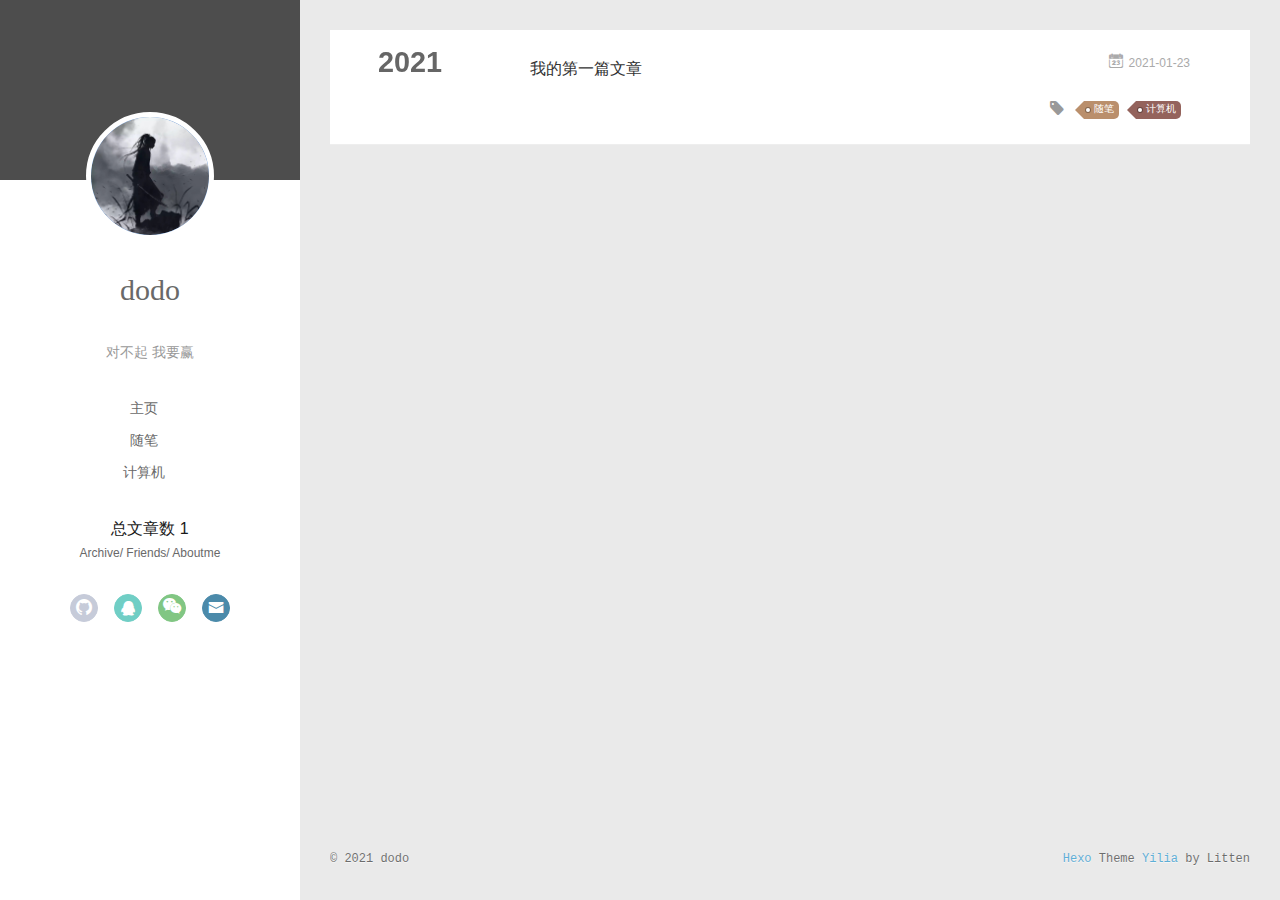
==== archives/index.html @ 65ea42df "Site updated: 2021-01-23 20:11:11" ====
<!DOCTYPE html>
<html>
<head>
  <meta charset="utf-8">
  
  <meta name="renderer" content="webkit">
  <meta http-equiv="X-UA-Compatible" content="IE=edge" >
  <link rel="dns-prefetch" href="http://example.com">
  <title>Archives | dodoのBlog</title>
  <meta name="viewport" content="width=device-width, initial-scale=1, maximum-scale=1">
  <meta property="og:type" content="website">
<meta property="og:title" content="dodoのBlog">
<meta property="og:url" content="http://example.com/archives/index.html">
<meta property="og:site_name" content="dodoのBlog">
<meta property="og:locale" content="zh_CN">
<meta property="article:author" content="dodo">
<meta name="twitter:card" content="summary">
  
    <link rel="alternative" href="/atom.xml" title="dodoのBlog" type="application/atom+xml">
  
  
    <link rel="icon" href="/assets/logo.png">
  
  <link rel="stylesheet" type="text/css" href="/./main.0cf68a.css">
  <style type="text/css">
  
    #container.show {
      background: linear-gradient(200deg,#a0cfe4,#e8c37e);
    }
  </style>
  

  

<meta name="generator" content="Hexo 5.3.0"></head>

<body>
  <div id="container" q-class="show:isCtnShow">
    <canvas id="anm-canvas" class="anm-canvas"></canvas>
    <div class="left-col" q-class="show:isShow">
      
<div class="overlay" style="background: #4d4d4d"></div>
<div class="intrude-less">
	<header id="header" class="inner">
		<a href="/" class="profilepic">
			<img src="/assets/head.jpg" class="js-avatar">
		</a>
		<hgroup>
		  <h1 class="header-author"><a href="/">dodo</a></h1>
		</hgroup>
		
		<p class="header-subtitle">对不起 我要赢</p>
		

		<nav class="header-menu">
			<ul>
			
				<li><a href="/">主页</a></li>
	        
				<li><a href="/tags/%E9%9A%8F%E7%AC%94/">随笔</a></li>
	        
				<li><a href="/tags/%E8%AE%A1%E7%AE%97%E6%9C%BA/">计算机</a></li>
	        
			</ul>
		</nav>
		<nav>
   			 总文章数 1
		</nav>
		<nav class="header-smart-menu">
    		
    			
    			<a q-on="click: openSlider(e, 'innerArchive')" href="javascript:void(0)">Archive</a>
    			
            
    			
    			<a q-on="click: openSlider(e, 'friends')" href="javascript:void(0)">Friends</a>
    			
            
    			
    			<a q-on="click: openSlider(e, 'aboutme')" href="javascript:void(0)">Aboutme</a>
    			
            
		</nav>
		<nav class="header-nav">
			<div class="social">
				
					<a class="github" target="_blank" href="https://github.com/dodo1118" title="github"><i class="icon-github"></i></a>
		        
					<a class="qq" target="_blank" href="/assets/qq.jpg" title="qq"><i class="icon-qq"></i></a>
		        
					<a class="weixin" target="_blank" href="/assets/wechat.jpg" title="weixin"><i class="icon-weixin"></i></a>
		        
					<a class="mail" target="_blank" href="mailto:2309106919@qq.com" title="mail"><i class="icon-mail"></i></a>
		        
			</div>
		</nav>
	</header>		
</div>

    </div>
    <div class="mid-col" q-class="show:isShow,hide:isShow|isFalse">
      
<nav id="mobile-nav">
  	<div class="overlay js-overlay" style="background: #4d4d4d"></div>
	<div class="btnctn js-mobile-btnctn">
  		<div class="slider-trigger list" q-on="click: openSlider(e)"><i class="icon icon-sort"></i></div>
	</div>
	<div class="intrude-less">
		<header id="header" class="inner">
			<div class="profilepic">
				<img src="/assets/head.jpg" class="js-avatar">
			</div>
			<hgroup>
			  <h1 class="header-author js-header-author">dodo</h1>
			</hgroup>
			
			<p class="header-subtitle"><i class="icon icon-quo-left"></i>对不起 我要赢<i class="icon icon-quo-right"></i></p>
			
			
			
				
			
				
			
				
			
			
			
			<nav class="header-nav">
				<div class="social">
					
						<a class="github" target="_blank" href="https://github.com/dodo1118" title="github"><i class="icon-github"></i></a>
			        
						<a class="qq" target="_blank" href="/assets/qq.jpg" title="qq"><i class="icon-qq"></i></a>
			        
						<a class="weixin" target="_blank" href="/assets/wechat.jpg" title="weixin"><i class="icon-weixin"></i></a>
			        
						<a class="mail" target="_blank" href="mailto:2309106919@qq.com" title="mail"><i class="icon-mail"></i></a>
			        
				</div>
			</nav>

			<nav class="header-menu js-header-menu">
				<ul style="width: 70%">
				
				
					<li style="width: 33.333333333333336%"><a href="/">主页</a></li>
		        
					<li style="width: 33.333333333333336%"><a href="/tags/%E9%9A%8F%E7%AC%94/">随笔</a></li>
		        
					<li style="width: 33.333333333333336%"><a href="/tags/%E8%AE%A1%E7%AE%97%E6%9C%BA/">计算机</a></li>
		        
				</ul>
			</nav>
		</header>				
	</div>
	<div class="mobile-mask" style="display:none" q-show="isShow"></div>
</nav>

      <div id="wrapper" class="body-wrap">
        <div class="menu-l">
          <div class="canvas-wrap">
            <canvas data-colors="#eaeaea" data-sectionHeight="100" data-contentId="js-content" id="myCanvas1" class="anm-canvas"></canvas>
          </div>
          <div id="js-content" class="content-ll">
            
  
  
    
    
      
      
      <section class="archives-wrap">
        <div class="archive-year-wrap">
          <a href="/archives/2021" class="archive-year">2021</a>
        </div>
        <div class="archives">
    
    <article class="archive-article archive-type-post">
  <div class="archive-article-inner">
    <header class="archive-article-header">
      	<div class="article-meta">
	      	<a href="/2021/01/23/%E6%88%91%E7%9A%84%E7%AC%AC%E4%B8%80%E7%AF%87%E6%96%87%E7%AB%A0/" class="archive-article-date">
  	<time datetime="2021-01-23T09:23:35.000Z" itemprop="datePublished"><i class="icon-calendar icon"></i>2021-01-23</time>
</a>
        </div>
    	 
  
    <h1 itemprop="name">
      <a class="archive-article-title" href="/2021/01/23/%E6%88%91%E7%9A%84%E7%AC%AC%E4%B8%80%E7%AF%87%E6%96%87%E7%AB%A0/">我的第一篇文章</a>
    </h1>
  

        <div class="article-info info-on-right">
          
	<div class="article-tag tagcloud">
		<i class="icon-price-tags icon"></i>
		<ul class="article-tag-list">
			 
        		<li class="article-tag-list-item">
        			<a href="javascript:void(0)" class="js-tag article-tag-list-link color3">随笔</a>
        		</li>
      		 
        		<li class="article-tag-list-item">
        			<a href="javascript:void(0)" class="js-tag article-tag-list-link color4">计算机</a>
        		</li>
      		
		</ul>
	</div>

          

        </div>
        <div class="clearfix"></div>
    </header>
  </div>
</article>
  
  
    </div></section>
  

    


          </div>
        </div>
      </div>
      <footer id="footer">
  <div class="outer">
    <div id="footer-info">
    	<div class="footer-left">
    		&copy; 2021 dodo
    	</div>
      	<div class="footer-right">
      		<a href="http://hexo.io/" target="_blank">Hexo</a>  Theme <a href="https://github.com/litten/hexo-theme-yilia" target="_blank">Yilia</a> by Litten
      	</div>
    </div>
  </div>
</footer>
<!--页面点击小红心-->
<script type="text/javascript" src="/love.js"></script>
    </div>
    <script>
	var yiliaConfig = {
		mathjax: false,
		isHome: false,
		isPost: false,
		isArchive: true,
		isTag: false,
		isCategory: false,
		open_in_new: false,
		toc_hide_index: true,
		root: "/",
		innerArchive: true,
		showTags: false
	}
</script>

<script>!function(t){function n(e){if(r[e])return r[e].exports;var i=r[e]={exports:{},id:e,loaded:!1};return t[e].call(i.exports,i,i.exports,n),i.loaded=!0,i.exports}var r={};n.m=t,n.c=r,n.p="./",n(0)}([function(t,n,r){r(195),t.exports=r(191)},function(t,n,r){var e=r(3),i=r(52),o=r(27),u=r(28),c=r(53),f="prototype",a=function(t,n,r){var s,l,h,v,p=t&a.F,d=t&a.G,y=t&a.S,g=t&a.P,b=t&a.B,m=d?e:y?e[n]||(e[n]={}):(e[n]||{})[f],x=d?i:i[n]||(i[n]={}),w=x[f]||(x[f]={});d&&(r=n);for(s in r)l=!p&&m&&void 0!==m[s],h=(l?m:r)[s],v=b&&l?c(h,e):g&&"function"==typeof h?c(Function.call,h):h,m&&u(m,s,h,t&a.U),x[s]!=h&&o(x,s,v),g&&w[s]!=h&&(w[s]=h)};e.core=i,a.F=1,a.G=2,a.S=4,a.P=8,a.B=16,a.W=32,a.U=64,a.R=128,t.exports=a},function(t,n,r){var e=r(6);t.exports=function(t){if(!e(t))throw TypeError(t+" is not an object!");return t}},function(t,n){var r=t.exports="undefined"!=typeof window&&window.Math==Math?window:"undefined"!=typeof self&&self.Math==Math?self:Function("return this")();"number"==typeof __g&&(__g=r)},function(t,n){t.exports=function(t){try{return!!t()}catch(t){return!0}}},function(t,n){var r=t.exports="undefined"!=typeof window&&window.Math==Math?window:"undefined"!=typeof self&&self.Math==Math?self:Function("return this")();"number"==typeof __g&&(__g=r)},function(t,n){t.exports=function(t){return"object"==typeof t?null!==t:"function"==typeof t}},function(t,n,r){var e=r(126)("wks"),i=r(76),o=r(3).Symbol,u="function"==typeof o;(t.exports=function(t){return e[t]||(e[t]=u&&o[t]||(u?o:i)("Symbol."+t))}).store=e},function(t,n){var r={}.hasOwnProperty;t.exports=function(t,n){return r.call(t,n)}},function(t,n,r){var e=r(94),i=r(33);t.exports=function(t){return e(i(t))}},function(t,n,r){t.exports=!r(4)(function(){return 7!=Object.defineProperty({},"a",{get:function(){return 7}}).a})},function(t,n,r){var e=r(2),i=r(167),o=r(50),u=Object.defineProperty;n.f=r(10)?Object.defineProperty:function(t,n,r){if(e(t),n=o(n,!0),e(r),i)try{return u(t,n,r)}catch(t){}if("get"in r||"set"in r)throw TypeError("Accessors not supported!");return"value"in r&&(t[n]=r.value),t}},function(t,n,r){t.exports=!r(18)(function(){return 7!=Object.defineProperty({},"a",{get:function(){return 7}}).a})},function(t,n,r){var e=r(14),i=r(22);t.exports=r(12)?function(t,n,r){return e.f(t,n,i(1,r))}:function(t,n,r){return t[n]=r,t}},function(t,n,r){var e=r(20),i=r(58),o=r(42),u=Object.defineProperty;n.f=r(12)?Object.defineProperty:function(t,n,r){if(e(t),n=o(n,!0),e(r),i)try{return u(t,n,r)}catch(t){}if("get"in r||"set"in r)throw TypeError("Accessors not supported!");return"value"in r&&(t[n]=r.value),t}},function(t,n,r){var e=r(40)("wks"),i=r(23),o=r(5).Symbol,u="function"==typeof o;(t.exports=function(t){return e[t]||(e[t]=u&&o[t]||(u?o:i)("Symbol."+t))}).store=e},function(t,n,r){var e=r(67),i=Math.min;t.exports=function(t){return t>0?i(e(t),9007199254740991):0}},function(t,n,r){var e=r(46);t.exports=function(t){return Object(e(t))}},function(t,n){t.exports=function(t){try{return!!t()}catch(t){return!0}}},function(t,n,r){var e=r(63),i=r(34);t.exports=Object.keys||function(t){return e(t,i)}},function(t,n,r){var e=r(21);t.exports=function(t){if(!e(t))throw TypeError(t+" is not an object!");return t}},function(t,n){t.exports=function(t){return"object"==typeof t?null!==t:"function"==typeof t}},function(t,n){t.exports=function(t,n){return{enumerable:!(1&t),configurable:!(2&t),writable:!(4&t),value:n}}},function(t,n){var r=0,e=Math.random();t.exports=function(t){return"Symbol(".concat(void 0===t?"":t,")_",(++r+e).toString(36))}},function(t,n){var r={}.hasOwnProperty;t.exports=function(t,n){return r.call(t,n)}},function(t,n){var r=t.exports={version:"2.4.0"};"number"==typeof __e&&(__e=r)},function(t,n){t.exports=function(t){if("function"!=typeof t)throw TypeError(t+" is not a function!");return t}},function(t,n,r){var e=r(11),i=r(66);t.exports=r(10)?function(t,n,r){return e.f(t,n,i(1,r))}:function(t,n,r){return t[n]=r,t}},function(t,n,r){var e=r(3),i=r(27),o=r(24),u=r(76)("src"),c="toString",f=Function[c],a=(""+f).split(c);r(52).inspectSource=function(t){return f.call(t)},(t.exports=function(t,n,r,c){var f="function"==typeof r;f&&(o(r,"name")||i(r,"name",n)),t[n]!==r&&(f&&(o(r,u)||i(r,u,t[n]?""+t[n]:a.join(String(n)))),t===e?t[n]=r:c?t[n]?t[n]=r:i(t,n,r):(delete t[n],i(t,n,r)))})(Function.prototype,c,function(){return"function"==typeof this&&this[u]||f.call(this)})},function(t,n,r){var e=r(1),i=r(4),o=r(46),u=function(t,n,r,e){var i=String(o(t)),u="<"+n;return""!==r&&(u+=" "+r+'="'+String(e).replace(/"/g,"&quot;")+'"'),u+">"+i+"</"+n+">"};t.exports=function(t,n){var r={};r[t]=n(u),e(e.P+e.F*i(function(){var n=""[t]('"');return n!==n.toLowerCase()||n.split('"').length>3}),"String",r)}},function(t,n,r){var e=r(115),i=r(46);t.exports=function(t){return e(i(t))}},function(t,n,r){var e=r(116),i=r(66),o=r(30),u=r(50),c=r(24),f=r(167),a=Object.getOwnPropertyDescriptor;n.f=r(10)?a:function(t,n){if(t=o(t),n=u(n,!0),f)try{return a(t,n)}catch(t){}if(c(t,n))return i(!e.f.call(t,n),t[n])}},function(t,n,r){var e=r(24),i=r(17),o=r(145)("IE_PROTO"),u=Object.prototype;t.exports=Object.getPrototypeOf||function(t){return t=i(t),e(t,o)?t[o]:"function"==typeof t.constructor&&t instanceof t.constructor?t.constructor.prototype:t instanceof Object?u:null}},function(t,n){t.exports=function(t){if(void 0==t)throw TypeError("Can't call method on  "+t);return t}},function(t,n){t.exports="constructor,hasOwnProperty,isPrototypeOf,propertyIsEnumerable,toLocaleString,toString,valueOf".split(",")},function(t,n){t.exports={}},function(t,n){t.exports=!0},function(t,n){n.f={}.propertyIsEnumerable},function(t,n,r){var e=r(14).f,i=r(8),o=r(15)("toStringTag");t.exports=function(t,n,r){t&&!i(t=r?t:t.prototype,o)&&e(t,o,{configurable:!0,value:n})}},function(t,n,r){var e=r(40)("keys"),i=r(23);t.exports=function(t){return e[t]||(e[t]=i(t))}},function(t,n,r){var e=r(5),i="__core-js_shared__",o=e[i]||(e[i]={});t.exports=function(t){return o[t]||(o[t]={})}},function(t,n){var r=Math.ceil,e=Math.floor;t.exports=function(t){return isNaN(t=+t)?0:(t>0?e:r)(t)}},function(t,n,r){var e=r(21);t.exports=function(t,n){if(!e(t))return t;var r,i;if(n&&"function"==typeof(r=t.toString)&&!e(i=r.call(t)))return i;if("function"==typeof(r=t.valueOf)&&!e(i=r.call(t)))return i;if(!n&&"function"==typeof(r=t.toString)&&!e(i=r.call(t)))return i;throw TypeError("Can't convert object to primitive value")}},function(t,n,r){var e=r(5),i=r(25),o=r(36),u=r(44),c=r(14).f;t.exports=function(t){var n=i.Symbol||(i.Symbol=o?{}:e.Symbol||{});"_"==t.charAt(0)||t in n||c(n,t,{value:u.f(t)})}},function(t,n,r){n.f=r(15)},function(t,n){var r={}.toString;t.exports=function(t){return r.call(t).slice(8,-1)}},function(t,n){t.exports=function(t){if(void 0==t)throw TypeError("Can't call method on  "+t);return t}},function(t,n,r){var e=r(4);t.exports=function(t,n){return!!t&&e(function(){n?t.call(null,function(){},1):t.call(null)})}},function(t,n,r){var e=r(53),i=r(115),o=r(17),u=r(16),c=r(203);t.exports=function(t,n){var r=1==t,f=2==t,a=3==t,s=4==t,l=6==t,h=5==t||l,v=n||c;return function(n,c,p){for(var d,y,g=o(n),b=i(g),m=e(c,p,3),x=u(b.length),w=0,S=r?v(n,x):f?v(n,0):void 0;x>w;w++)if((h||w in b)&&(d=b[w],y=m(d,w,g),t))if(r)S[w]=y;else if(y)switch(t){case 3:return!0;case 5:return d;case 6:return w;case 2:S.push(d)}else if(s)return!1;return l?-1:a||s?s:S}}},function(t,n,r){var e=r(1),i=r(52),o=r(4);t.exports=function(t,n){var r=(i.Object||{})[t]||Object[t],u={};u[t]=n(r),e(e.S+e.F*o(function(){r(1)}),"Object",u)}},function(t,n,r){var e=r(6);t.exports=function(t,n){if(!e(t))return t;var r,i;if(n&&"function"==typeof(r=t.toString)&&!e(i=r.call(t)))return i;if("function"==typeof(r=t.valueOf)&&!e(i=r.call(t)))return i;if(!n&&"function"==typeof(r=t.toString)&&!e(i=r.call(t)))return i;throw TypeError("Can't convert object to primitive value")}},function(t,n,r){var e=r(5),i=r(25),o=r(91),u=r(13),c="prototype",f=function(t,n,r){var a,s,l,h=t&f.F,v=t&f.G,p=t&f.S,d=t&f.P,y=t&f.B,g=t&f.W,b=v?i:i[n]||(i[n]={}),m=b[c],x=v?e:p?e[n]:(e[n]||{})[c];v&&(r=n);for(a in r)(s=!h&&x&&void 0!==x[a])&&a in b||(l=s?x[a]:r[a],b[a]=v&&"function"!=typeof x[a]?r[a]:y&&s?o(l,e):g&&x[a]==l?function(t){var n=function(n,r,e){if(this instanceof t){switch(arguments.length){case 0:return new t;case 1:return new t(n);case 2:return new t(n,r)}return new t(n,r,e)}return t.apply(this,arguments)};return n[c]=t[c],n}(l):d&&"function"==typeof l?o(Function.call,l):l,d&&((b.virtual||(b.virtual={}))[a]=l,t&f.R&&m&&!m[a]&&u(m,a,l)))};f.F=1,f.G=2,f.S=4,f.P=8,f.B=16,f.W=32,f.U=64,f.R=128,t.exports=f},function(t,n){var r=t.exports={version:"2.4.0"};"number"==typeof __e&&(__e=r)},function(t,n,r){var e=r(26);t.exports=function(t,n,r){if(e(t),void 0===n)return t;switch(r){case 1:return function(r){return t.call(n,r)};case 2:return function(r,e){return t.call(n,r,e)};case 3:return function(r,e,i){return t.call(n,r,e,i)}}return function(){return t.apply(n,arguments)}}},function(t,n,r){var e=r(183),i=r(1),o=r(126)("metadata"),u=o.store||(o.store=new(r(186))),c=function(t,n,r){var i=u.get(t);if(!i){if(!r)return;u.set(t,i=new e)}var o=i.get(n);if(!o){if(!r)return;i.set(n,o=new e)}return o},f=function(t,n,r){var e=c(n,r,!1);return void 0!==e&&e.has(t)},a=function(t,n,r){var e=c(n,r,!1);return void 0===e?void 0:e.get(t)},s=function(t,n,r,e){c(r,e,!0).set(t,n)},l=function(t,n){var r=c(t,n,!1),e=[];return r&&r.forEach(function(t,n){e.push(n)}),e},h=function(t){return void 0===t||"symbol"==typeof t?t:String(t)},v=function(t){i(i.S,"Reflect",t)};t.exports={store:u,map:c,has:f,get:a,set:s,keys:l,key:h,exp:v}},function(t,n,r){"use strict";if(r(10)){var e=r(69),i=r(3),o=r(4),u=r(1),c=r(127),f=r(152),a=r(53),s=r(68),l=r(66),h=r(27),v=r(73),p=r(67),d=r(16),y=r(75),g=r(50),b=r(24),m=r(180),x=r(114),w=r(6),S=r(17),_=r(137),O=r(70),E=r(32),P=r(71).f,j=r(154),F=r(76),M=r(7),A=r(48),N=r(117),T=r(146),I=r(155),k=r(80),L=r(123),R=r(74),C=r(130),D=r(160),U=r(11),W=r(31),G=U.f,B=W.f,V=i.RangeError,z=i.TypeError,q=i.Uint8Array,K="ArrayBuffer",J="Shared"+K,Y="BYTES_PER_ELEMENT",H="prototype",$=Array[H],X=f.ArrayBuffer,Q=f.DataView,Z=A(0),tt=A(2),nt=A(3),rt=A(4),et=A(5),it=A(6),ot=N(!0),ut=N(!1),ct=I.values,ft=I.keys,at=I.entries,st=$.lastIndexOf,lt=$.reduce,ht=$.reduceRight,vt=$.join,pt=$.sort,dt=$.slice,yt=$.toString,gt=$.toLocaleString,bt=M("iterator"),mt=M("toStringTag"),xt=F("typed_constructor"),wt=F("def_constructor"),St=c.CONSTR,_t=c.TYPED,Ot=c.VIEW,Et="Wrong length!",Pt=A(1,function(t,n){return Tt(T(t,t[wt]),n)}),jt=o(function(){return 1===new q(new Uint16Array([1]).buffer)[0]}),Ft=!!q&&!!q[H].set&&o(function(){new q(1).set({})}),Mt=function(t,n){if(void 0===t)throw z(Et);var r=+t,e=d(t);if(n&&!m(r,e))throw V(Et);return e},At=function(t,n){var r=p(t);if(r<0||r%n)throw V("Wrong offset!");return r},Nt=function(t){if(w(t)&&_t in t)return t;throw z(t+" is not a typed array!")},Tt=function(t,n){if(!(w(t)&&xt in t))throw z("It is not a typed array constructor!");return new t(n)},It=function(t,n){return kt(T(t,t[wt]),n)},kt=function(t,n){for(var r=0,e=n.length,i=Tt(t,e);e>r;)i[r]=n[r++];return i},Lt=function(t,n,r){G(t,n,{get:function(){return this._d[r]}})},Rt=function(t){var n,r,e,i,o,u,c=S(t),f=arguments.length,s=f>1?arguments[1]:void 0,l=void 0!==s,h=j(c);if(void 0!=h&&!_(h)){for(u=h.call(c),e=[],n=0;!(o=u.next()).done;n++)e.push(o.value);c=e}for(l&&f>2&&(s=a(s,arguments[2],2)),n=0,r=d(c.length),i=Tt(this,r);r>n;n++)i[n]=l?s(c[n],n):c[n];return i},Ct=function(){for(var t=0,n=arguments.length,r=Tt(this,n);n>t;)r[t]=arguments[t++];return r},Dt=!!q&&o(function(){gt.call(new q(1))}),Ut=function(){return gt.apply(Dt?dt.call(Nt(this)):Nt(this),arguments)},Wt={copyWithin:function(t,n){return D.call(Nt(this),t,n,arguments.length>2?arguments[2]:void 0)},every:function(t){return rt(Nt(this),t,arguments.length>1?arguments[1]:void 0)},fill:function(t){return C.apply(Nt(this),arguments)},filter:function(t){return It(this,tt(Nt(this),t,arguments.length>1?arguments[1]:void 0))},find:function(t){return et(Nt(this),t,arguments.length>1?arguments[1]:void 0)},findIndex:function(t){return it(Nt(this),t,arguments.length>1?arguments[1]:void 0)},forEach:function(t){Z(Nt(this),t,arguments.length>1?arguments[1]:void 0)},indexOf:function(t){return ut(Nt(this),t,arguments.length>1?arguments[1]:void 0)},includes:function(t){return ot(Nt(this),t,arguments.length>1?arguments[1]:void 0)},join:function(t){return vt.apply(Nt(this),arguments)},lastIndexOf:function(t){return st.apply(Nt(this),arguments)},map:function(t){return Pt(Nt(this),t,arguments.length>1?arguments[1]:void 0)},reduce:function(t){return lt.apply(Nt(this),arguments)},reduceRight:function(t){return ht.apply(Nt(this),arguments)},reverse:function(){for(var t,n=this,r=Nt(n).length,e=Math.floor(r/2),i=0;i<e;)t=n[i],n[i++]=n[--r],n[r]=t;return n},some:function(t){return nt(Nt(this),t,arguments.length>1?arguments[1]:void 0)},sort:function(t){return pt.call(Nt(this),t)},subarray:function(t,n){var r=Nt(this),e=r.length,i=y(t,e);return new(T(r,r[wt]))(r.buffer,r.byteOffset+i*r.BYTES_PER_ELEMENT,d((void 0===n?e:y(n,e))-i))}},Gt=function(t,n){return It(this,dt.call(Nt(this),t,n))},Bt=function(t){Nt(this);var n=At(arguments[1],1),r=this.length,e=S(t),i=d(e.length),o=0;if(i+n>r)throw V(Et);for(;o<i;)this[n+o]=e[o++]},Vt={entries:function(){return at.call(Nt(this))},keys:function(){return ft.call(Nt(this))},values:function(){return ct.call(Nt(this))}},zt=function(t,n){return w(t)&&t[_t]&&"symbol"!=typeof n&&n in t&&String(+n)==String(n)},qt=function(t,n){return zt(t,n=g(n,!0))?l(2,t[n]):B(t,n)},Kt=function(t,n,r){return!(zt(t,n=g(n,!0))&&w(r)&&b(r,"value"))||b(r,"get")||b(r,"set")||r.configurable||b(r,"writable")&&!r.writable||b(r,"enumerable")&&!r.enumerable?G(t,n,r):(t[n]=r.value,t)};St||(W.f=qt,U.f=Kt),u(u.S+u.F*!St,"Object",{getOwnPropertyDescriptor:qt,defineProperty:Kt}),o(function(){yt.call({})})&&(yt=gt=function(){return vt.call(this)});var Jt=v({},Wt);v(Jt,Vt),h(Jt,bt,Vt.values),v(Jt,{slice:Gt,set:Bt,constructor:function(){},toString:yt,toLocaleString:Ut}),Lt(Jt,"buffer","b"),Lt(Jt,"byteOffset","o"),Lt(Jt,"byteLength","l"),Lt(Jt,"length","e"),G(Jt,mt,{get:function(){return this[_t]}}),t.exports=function(t,n,r,f){f=!!f;var a=t+(f?"Clamped":"")+"Array",l="Uint8Array"!=a,v="get"+t,p="set"+t,y=i[a],g=y||{},b=y&&E(y),m=!y||!c.ABV,S={},_=y&&y[H],j=function(t,r){var e=t._d;return e.v[v](r*n+e.o,jt)},F=function(t,r,e){var i=t._d;f&&(e=(e=Math.round(e))<0?0:e>255?255:255&e),i.v[p](r*n+i.o,e,jt)},M=function(t,n){G(t,n,{get:function(){return j(this,n)},set:function(t){return F(this,n,t)},enumerable:!0})};m?(y=r(function(t,r,e,i){s(t,y,a,"_d");var o,u,c,f,l=0,v=0;if(w(r)){if(!(r instanceof X||(f=x(r))==K||f==J))return _t in r?kt(y,r):Rt.call(y,r);o=r,v=At(e,n);var p=r.byteLength;if(void 0===i){if(p%n)throw V(Et);if((u=p-v)<0)throw V(Et)}else if((u=d(i)*n)+v>p)throw V(Et);c=u/n}else c=Mt(r,!0),u=c*n,o=new X(u);for(h(t,"_d",{b:o,o:v,l:u,e:c,v:new Q(o)});l<c;)M(t,l++)}),_=y[H]=O(Jt),h(_,"constructor",y)):L(function(t){new y(null),new y(t)},!0)||(y=r(function(t,r,e,i){s(t,y,a);var o;return w(r)?r instanceof X||(o=x(r))==K||o==J?void 0!==i?new g(r,At(e,n),i):void 0!==e?new g(r,At(e,n)):new g(r):_t in r?kt(y,r):Rt.call(y,r):new g(Mt(r,l))}),Z(b!==Function.prototype?P(g).concat(P(b)):P(g),function(t){t in y||h(y,t,g[t])}),y[H]=_,e||(_.constructor=y));var A=_[bt],N=!!A&&("values"==A.name||void 0==A.name),T=Vt.values;h(y,xt,!0),h(_,_t,a),h(_,Ot,!0),h(_,wt,y),(f?new y(1)[mt]==a:mt in _)||G(_,mt,{get:function(){return a}}),S[a]=y,u(u.G+u.W+u.F*(y!=g),S),u(u.S,a,{BYTES_PER_ELEMENT:n,from:Rt,of:Ct}),Y in _||h(_,Y,n),u(u.P,a,Wt),R(a),u(u.P+u.F*Ft,a,{set:Bt}),u(u.P+u.F*!N,a,Vt),u(u.P+u.F*(_.toString!=yt),a,{toString:yt}),u(u.P+u.F*o(function(){new y(1).slice()}),a,{slice:Gt}),u(u.P+u.F*(o(function(){return[1,2].toLocaleString()!=new y([1,2]).toLocaleString()})||!o(function(){_.toLocaleString.call([1,2])})),a,{toLocaleString:Ut}),k[a]=N?A:T,e||N||h(_,bt,T)}}else t.exports=function(){}},function(t,n){var r={}.toString;t.exports=function(t){return r.call(t).slice(8,-1)}},function(t,n,r){var e=r(21),i=r(5).document,o=e(i)&&e(i.createElement);t.exports=function(t){return o?i.createElement(t):{}}},function(t,n,r){t.exports=!r(12)&&!r(18)(function(){return 7!=Object.defineProperty(r(57)("div"),"a",{get:function(){return 7}}).a})},function(t,n,r){"use strict";var e=r(36),i=r(51),o=r(64),u=r(13),c=r(8),f=r(35),a=r(96),s=r(38),l=r(103),h=r(15)("iterator"),v=!([].keys&&"next"in[].keys()),p="keys",d="values",y=function(){return this};t.exports=function(t,n,r,g,b,m,x){a(r,n,g);var w,S,_,O=function(t){if(!v&&t in F)return F[t];switch(t){case p:case d:return function(){return new r(this,t)}}return function(){return new r(this,t)}},E=n+" Iterator",P=b==d,j=!1,F=t.prototype,M=F[h]||F["@@iterator"]||b&&F[b],A=M||O(b),N=b?P?O("entries"):A:void 0,T="Array"==n?F.entries||M:M;if(T&&(_=l(T.call(new t)))!==Object.prototype&&(s(_,E,!0),e||c(_,h)||u(_,h,y)),P&&M&&M.name!==d&&(j=!0,A=function(){return M.call(this)}),e&&!x||!v&&!j&&F[h]||u(F,h,A),f[n]=A,f[E]=y,b)if(w={values:P?A:O(d),keys:m?A:O(p),entries:N},x)for(S in w)S in F||o(F,S,w[S]);else i(i.P+i.F*(v||j),n,w);return w}},function(t,n,r){var e=r(20),i=r(100),o=r(34),u=r(39)("IE_PROTO"),c=function(){},f="prototype",a=function(){var t,n=r(57)("iframe"),e=o.length;for(n.style.display="none",r(93).appendChild(n),n.src="javascript:",t=n.contentWindow.document,t.open(),t.write("<script>document.F=Object<\/script>"),t.close(),a=t.F;e--;)delete a[f][o[e]];return a()};t.exports=Object.create||function(t,n){var r;return null!==t?(c[f]=e(t),r=new c,c[f]=null,r[u]=t):r=a(),void 0===n?r:i(r,n)}},function(t,n,r){var e=r(63),i=r(34).concat("length","prototype");n.f=Object.getOwnPropertyNames||function(t){return e(t,i)}},function(t,n){n.f=Object.getOwnPropertySymbols},function(t,n,r){var e=r(8),i=r(9),o=r(90)(!1),u=r(39)("IE_PROTO");t.exports=function(t,n){var r,c=i(t),f=0,a=[];for(r in c)r!=u&&e(c,r)&&a.push(r);for(;n.length>f;)e(c,r=n[f++])&&(~o(a,r)||a.push(r));return a}},function(t,n,r){t.exports=r(13)},function(t,n,r){var e=r(76)("meta"),i=r(6),o=r(24),u=r(11).f,c=0,f=Object.isExtensible||function(){return!0},a=!r(4)(function(){return f(Object.preventExtensions({}))}),s=function(t){u(t,e,{value:{i:"O"+ ++c,w:{}}})},l=function(t,n){if(!i(t))return"symbol"==typeof t?t:("string"==typeof t?"S":"P")+t;if(!o(t,e)){if(!f(t))return"F";if(!n)return"E";s(t)}return t[e].i},h=function(t,n){if(!o(t,e)){if(!f(t))return!0;if(!n)return!1;s(t)}return t[e].w},v=function(t){return a&&p.NEED&&f(t)&&!o(t,e)&&s(t),t},p=t.exports={KEY:e,NEED:!1,fastKey:l,getWeak:h,onFreeze:v}},function(t,n){t.exports=function(t,n){return{enumerable:!(1&t),configurable:!(2&t),writable:!(4&t),value:n}}},function(t,n){var r=Math.ceil,e=Math.floor;t.exports=function(t){return isNaN(t=+t)?0:(t>0?e:r)(t)}},function(t,n){t.exports=function(t,n,r,e){if(!(t instanceof n)||void 0!==e&&e in t)throw TypeError(r+": incorrect invocation!");return t}},function(t,n){t.exports=!1},function(t,n,r){var e=r(2),i=r(173),o=r(133),u=r(145)("IE_PROTO"),c=function(){},f="prototype",a=function(){var t,n=r(132)("iframe"),e=o.length;for(n.style.display="none",r(135).appendChild(n),n.src="javascript:",t=n.contentWindow.document,t.open(),t.write("<script>document.F=Object<\/script>"),t.close(),a=t.F;e--;)delete a[f][o[e]];return a()};t.exports=Object.create||function(t,n){var r;return null!==t?(c[f]=e(t),r=new c,c[f]=null,r[u]=t):r=a(),void 0===n?r:i(r,n)}},function(t,n,r){var e=r(175),i=r(133).concat("length","prototype");n.f=Object.getOwnPropertyNames||function(t){return e(t,i)}},function(t,n,r){var e=r(175),i=r(133);t.exports=Object.keys||function(t){return e(t,i)}},function(t,n,r){var e=r(28);t.exports=function(t,n,r){for(var i in n)e(t,i,n[i],r);return t}},function(t,n,r){"use strict";var e=r(3),i=r(11),o=r(10),u=r(7)("species");t.exports=function(t){var n=e[t];o&&n&&!n[u]&&i.f(n,u,{configurable:!0,get:function(){return this}})}},function(t,n,r){var e=r(67),i=Math.max,o=Math.min;t.exports=function(t,n){return t=e(t),t<0?i(t+n,0):o(t,n)}},function(t,n){var r=0,e=Math.random();t.exports=function(t){return"Symbol(".concat(void 0===t?"":t,")_",(++r+e).toString(36))}},function(t,n,r){var e=r(33);t.exports=function(t){return Object(e(t))}},function(t,n,r){var e=r(7)("unscopables"),i=Array.prototype;void 0==i[e]&&r(27)(i,e,{}),t.exports=function(t){i[e][t]=!0}},function(t,n,r){var e=r(53),i=r(169),o=r(137),u=r(2),c=r(16),f=r(154),a={},s={},n=t.exports=function(t,n,r,l,h){var v,p,d,y,g=h?function(){return t}:f(t),b=e(r,l,n?2:1),m=0;if("function"!=typeof g)throw TypeError(t+" is not iterable!");if(o(g)){for(v=c(t.length);v>m;m++)if((y=n?b(u(p=t[m])[0],p[1]):b(t[m]))===a||y===s)return y}else for(d=g.call(t);!(p=d.next()).done;)if((y=i(d,b,p.value,n))===a||y===s)return y};n.BREAK=a,n.RETURN=s},function(t,n){t.exports={}},function(t,n,r){var e=r(11).f,i=r(24),o=r(7)("toStringTag");t.exports=function(t,n,r){t&&!i(t=r?t:t.prototype,o)&&e(t,o,{configurable:!0,value:n})}},function(t,n,r){var e=r(1),i=r(46),o=r(4),u=r(150),c="["+u+"]",f="​",a=RegExp("^"+c+c+"*"),s=RegExp(c+c+"*$"),l=function(t,n,r){var i={},c=o(function(){return!!u[t]()||f[t]()!=f}),a=i[t]=c?n(h):u[t];r&&(i[r]=a),e(e.P+e.F*c,"String",i)},h=l.trim=function(t,n){return t=String(i(t)),1&n&&(t=t.replace(a,"")),2&n&&(t=t.replace(s,"")),t};t.exports=l},function(t,n,r){t.exports={default:r(86),__esModule:!0}},function(t,n,r){t.exports={default:r(87),__esModule:!0}},function(t,n,r){"use strict";function e(t){return t&&t.__esModule?t:{default:t}}n.__esModule=!0;var i=r(84),o=e(i),u=r(83),c=e(u),f="function"==typeof c.default&&"symbol"==typeof o.default?function(t){return typeof t}:function(t){return t&&"function"==typeof c.default&&t.constructor===c.default&&t!==c.default.prototype?"symbol":typeof t};n.default="function"==typeof c.default&&"symbol"===f(o.default)?function(t){return void 0===t?"undefined":f(t)}:function(t){return t&&"function"==typeof c.default&&t.constructor===c.default&&t!==c.default.prototype?"symbol":void 0===t?"undefined":f(t)}},function(t,n,r){r(110),r(108),r(111),r(112),t.exports=r(25).Symbol},function(t,n,r){r(109),r(113),t.exports=r(44).f("iterator")},function(t,n){t.exports=function(t){if("function"!=typeof t)throw TypeError(t+" is not a function!");return t}},function(t,n){t.exports=function(){}},function(t,n,r){var e=r(9),i=r(106),o=r(105);t.exports=function(t){return function(n,r,u){var c,f=e(n),a=i(f.length),s=o(u,a);if(t&&r!=r){for(;a>s;)if((c=f[s++])!=c)return!0}else for(;a>s;s++)if((t||s in f)&&f[s]===r)return t||s||0;return!t&&-1}}},function(t,n,r){var e=r(88);t.exports=function(t,n,r){if(e(t),void 0===n)return t;switch(r){case 1:return function(r){return t.call(n,r)};case 2:return function(r,e){return t.call(n,r,e)};case 3:return function(r,e,i){return t.call(n,r,e,i)}}return function(){return t.apply(n,arguments)}}},function(t,n,r){var e=r(19),i=r(62),o=r(37);t.exports=function(t){var n=e(t),r=i.f;if(r)for(var u,c=r(t),f=o.f,a=0;c.length>a;)f.call(t,u=c[a++])&&n.push(u);return n}},function(t,n,r){t.exports=r(5).document&&document.documentElement},function(t,n,r){var e=r(56);t.exports=Object("z").propertyIsEnumerable(0)?Object:function(t){return"String"==e(t)?t.split(""):Object(t)}},function(t,n,r){var e=r(56);t.exports=Array.isArray||function(t){return"Array"==e(t)}},function(t,n,r){"use strict";var e=r(60),i=r(22),o=r(38),u={};r(13)(u,r(15)("iterator"),function(){return this}),t.exports=function(t,n,r){t.prototype=e(u,{next:i(1,r)}),o(t,n+" Iterator")}},function(t,n){t.exports=function(t,n){return{value:n,done:!!t}}},function(t,n,r){var e=r(19),i=r(9);t.exports=function(t,n){for(var r,o=i(t),u=e(o),c=u.length,f=0;c>f;)if(o[r=u[f++]]===n)return r}},function(t,n,r){var e=r(23)("meta"),i=r(21),o=r(8),u=r(14).f,c=0,f=Object.isExtensible||function(){return!0},a=!r(18)(function(){return f(Object.preventExtensions({}))}),s=function(t){u(t,e,{value:{i:"O"+ ++c,w:{}}})},l=function(t,n){if(!i(t))return"symbol"==typeof t?t:("string"==typeof t?"S":"P")+t;if(!o(t,e)){if(!f(t))return"F";if(!n)return"E";s(t)}return t[e].i},h=function(t,n){if(!o(t,e)){if(!f(t))return!0;if(!n)return!1;s(t)}return t[e].w},v=function(t){return a&&p.NEED&&f(t)&&!o(t,e)&&s(t),t},p=t.exports={KEY:e,NEED:!1,fastKey:l,getWeak:h,onFreeze:v}},function(t,n,r){var e=r(14),i=r(20),o=r(19);t.exports=r(12)?Object.defineProperties:function(t,n){i(t);for(var r,u=o(n),c=u.length,f=0;c>f;)e.f(t,r=u[f++],n[r]);return t}},function(t,n,r){var e=r(37),i=r(22),o=r(9),u=r(42),c=r(8),f=r(58),a=Object.getOwnPropertyDescriptor;n.f=r(12)?a:function(t,n){if(t=o(t),n=u(n,!0),f)try{return a(t,n)}catch(t){}if(c(t,n))return i(!e.f.call(t,n),t[n])}},function(t,n,r){var e=r(9),i=r(61).f,o={}.toString,u="object"==typeof window&&window&&Object.getOwnPropertyNames?Object.getOwnPropertyNames(window):[],c=function(t){try{return i(t)}catch(t){return u.slice()}};t.exports.f=function(t){return u&&"[object Window]"==o.call(t)?c(t):i(e(t))}},function(t,n,r){var e=r(8),i=r(77),o=r(39)("IE_PROTO"),u=Object.prototype;t.exports=Object.getPrototypeOf||function(t){return t=i(t),e(t,o)?t[o]:"function"==typeof t.constructor&&t instanceof t.constructor?t.constructor.prototype:t instanceof Object?u:null}},function(t,n,r){var e=r(41),i=r(33);t.exports=function(t){return function(n,r){var o,u,c=String(i(n)),f=e(r),a=c.length;return f<0||f>=a?t?"":void 0:(o=c.charCodeAt(f),o<55296||o>56319||f+1===a||(u=c.charCodeAt(f+1))<56320||u>57343?t?c.charAt(f):o:t?c.slice(f,f+2):u-56320+(o-55296<<10)+65536)}}},function(t,n,r){var e=r(41),i=Math.max,o=Math.min;t.exports=function(t,n){return t=e(t),t<0?i(t+n,0):o(t,n)}},function(t,n,r){var e=r(41),i=Math.min;t.exports=function(t){return t>0?i(e(t),9007199254740991):0}},function(t,n,r){"use strict";var e=r(89),i=r(97),o=r(35),u=r(9);t.exports=r(59)(Array,"Array",function(t,n){this._t=u(t),this._i=0,this._k=n},function(){var t=this._t,n=this._k,r=this._i++;return!t||r>=t.length?(this._t=void 0,i(1)):"keys"==n?i(0,r):"values"==n?i(0,t[r]):i(0,[r,t[r]])},"values"),o.Arguments=o.Array,e("keys"),e("values"),e("entries")},function(t,n){},function(t,n,r){"use strict";var e=r(104)(!0);r(59)(String,"String",function(t){this._t=String(t),this._i=0},function(){var t,n=this._t,r=this._i;return r>=n.length?{value:void 0,done:!0}:(t=e(n,r),this._i+=t.length,{value:t,done:!1})})},function(t,n,r){"use strict";var e=r(5),i=r(8),o=r(12),u=r(51),c=r(64),f=r(99).KEY,a=r(18),s=r(40),l=r(38),h=r(23),v=r(15),p=r(44),d=r(43),y=r(98),g=r(92),b=r(95),m=r(20),x=r(9),w=r(42),S=r(22),_=r(60),O=r(102),E=r(101),P=r(14),j=r(19),F=E.f,M=P.f,A=O.f,N=e.Symbol,T=e.JSON,I=T&&T.stringify,k="prototype",L=v("_hidden"),R=v("toPrimitive"),C={}.propertyIsEnumerable,D=s("symbol-registry"),U=s("symbols"),W=s("op-symbols"),G=Object[k],B="function"==typeof N,V=e.QObject,z=!V||!V[k]||!V[k].findChild,q=o&&a(function(){return 7!=_(M({},"a",{get:function(){return M(this,"a",{value:7}).a}})).a})?function(t,n,r){var e=F(G,n);e&&delete G[n],M(t,n,r),e&&t!==G&&M(G,n,e)}:M,K=function(t){var n=U[t]=_(N[k]);return n._k=t,n},J=B&&"symbol"==typeof N.iterator?function(t){return"symbol"==typeof t}:function(t){return t instanceof N},Y=function(t,n,r){return t===G&&Y(W,n,r),m(t),n=w(n,!0),m(r),i(U,n)?(r.enumerable?(i(t,L)&&t[L][n]&&(t[L][n]=!1),r=_(r,{enumerable:S(0,!1)})):(i(t,L)||M(t,L,S(1,{})),t[L][n]=!0),q(t,n,r)):M(t,n,r)},H=function(t,n){m(t);for(var r,e=g(n=x(n)),i=0,o=e.length;o>i;)Y(t,r=e[i++],n[r]);return t},$=function(t,n){return void 0===n?_(t):H(_(t),n)},X=function(t){var n=C.call(this,t=w(t,!0));return!(this===G&&i(U,t)&&!i(W,t))&&(!(n||!i(this,t)||!i(U,t)||i(this,L)&&this[L][t])||n)},Q=function(t,n){if(t=x(t),n=w(n,!0),t!==G||!i(U,n)||i(W,n)){var r=F(t,n);return!r||!i(U,n)||i(t,L)&&t[L][n]||(r.enumerable=!0),r}},Z=function(t){for(var n,r=A(x(t)),e=[],o=0;r.length>o;)i(U,n=r[o++])||n==L||n==f||e.push(n);return e},tt=function(t){for(var n,r=t===G,e=A(r?W:x(t)),o=[],u=0;e.length>u;)!i(U,n=e[u++])||r&&!i(G,n)||o.push(U[n]);return o};B||(N=function(){if(this instanceof N)throw TypeError("Symbol is not a constructor!");var t=h(arguments.length>0?arguments[0]:void 0),n=function(r){this===G&&n.call(W,r),i(this,L)&&i(this[L],t)&&(this[L][t]=!1),q(this,t,S(1,r))};return o&&z&&q(G,t,{configurable:!0,set:n}),K(t)},c(N[k],"toString",function(){return this._k}),E.f=Q,P.f=Y,r(61).f=O.f=Z,r(37).f=X,r(62).f=tt,o&&!r(36)&&c(G,"propertyIsEnumerable",X,!0),p.f=function(t){return K(v(t))}),u(u.G+u.W+u.F*!B,{Symbol:N});for(var nt="hasInstance,isConcatSpreadable,iterator,match,replace,search,species,split,toPrimitive,toStringTag,unscopables".split(","),rt=0;nt.length>rt;)v(nt[rt++]);for(var nt=j(v.store),rt=0;nt.length>rt;)d(nt[rt++]);u(u.S+u.F*!B,"Symbol",{for:function(t){return i(D,t+="")?D[t]:D[t]=N(t)},keyFor:function(t){if(J(t))return y(D,t);throw TypeError(t+" is not a symbol!")},useSetter:function(){z=!0},useSimple:function(){z=!1}}),u(u.S+u.F*!B,"Object",{create:$,defineProperty:Y,defineProperties:H,getOwnPropertyDescriptor:Q,getOwnPropertyNames:Z,getOwnPropertySymbols:tt}),T&&u(u.S+u.F*(!B||a(function(){var t=N();return"[null]"!=I([t])||"{}"!=I({a:t})||"{}"!=I(Object(t))})),"JSON",{stringify:function(t){if(void 0!==t&&!J(t)){for(var n,r,e=[t],i=1;arguments.length>i;)e.push(arguments[i++]);return n=e[1],"function"==typeof n&&(r=n),!r&&b(n)||(n=function(t,n){if(r&&(n=r.call(this,t,n)),!J(n))return n}),e[1]=n,I.apply(T,e)}}}),N[k][R]||r(13)(N[k],R,N[k].valueOf),l(N,"Symbol"),l(Math,"Math",!0),l(e.JSON,"JSON",!0)},function(t,n,r){r(43)("asyncIterator")},function(t,n,r){r(43)("observable")},function(t,n,r){r(107);for(var e=r(5),i=r(13),o=r(35),u=r(15)("toStringTag"),c=["NodeList","DOMTokenList","MediaList","StyleSheetList","CSSRuleList"],f=0;f<5;f++){var a=c[f],s=e[a],l=s&&s.prototype;l&&!l[u]&&i(l,u,a),o[a]=o.Array}},function(t,n,r){var e=r(45),i=r(7)("toStringTag"),o="Arguments"==e(function(){return arguments}()),u=function(t,n){try{return t[n]}catch(t){}};t.exports=function(t){var n,r,c;return void 0===t?"Undefined":null===t?"Null":"string"==typeof(r=u(n=Object(t),i))?r:o?e(n):"Object"==(c=e(n))&&"function"==typeof n.callee?"Arguments":c}},function(t,n,r){var e=r(45);t.exports=Object("z").propertyIsEnumerable(0)?Object:function(t){return"String"==e(t)?t.split(""):Object(t)}},function(t,n){n.f={}.propertyIsEnumerable},function(t,n,r){var e=r(30),i=r(16),o=r(75);t.exports=function(t){return function(n,r,u){var c,f=e(n),a=i(f.length),s=o(u,a);if(t&&r!=r){for(;a>s;)if((c=f[s++])!=c)return!0}else for(;a>s;s++)if((t||s in f)&&f[s]===r)return t||s||0;return!t&&-1}}},function(t,n,r){"use strict";var e=r(3),i=r(1),o=r(28),u=r(73),c=r(65),f=r(79),a=r(68),s=r(6),l=r(4),h=r(123),v=r(81),p=r(136);t.exports=function(t,n,r,d,y,g){var b=e[t],m=b,x=y?"set":"add",w=m&&m.prototype,S={},_=function(t){var n=w[t];o(w,t,"delete"==t?function(t){return!(g&&!s(t))&&n.call(this,0===t?0:t)}:"has"==t?function(t){return!(g&&!s(t))&&n.call(this,0===t?0:t)}:"get"==t?function(t){return g&&!s(t)?void 0:n.call(this,0===t?0:t)}:"add"==t?function(t){return n.call(this,0===t?0:t),this}:function(t,r){return n.call(this,0===t?0:t,r),this})};if("function"==typeof m&&(g||w.forEach&&!l(function(){(new m).entries().next()}))){var O=new m,E=O[x](g?{}:-0,1)!=O,P=l(function(){O.has(1)}),j=h(function(t){new m(t)}),F=!g&&l(function(){for(var t=new m,n=5;n--;)t[x](n,n);return!t.has(-0)});j||(m=n(function(n,r){a(n,m,t);var e=p(new b,n,m);return void 0!=r&&f(r,y,e[x],e),e}),m.prototype=w,w.constructor=m),(P||F)&&(_("delete"),_("has"),y&&_("get")),(F||E)&&_(x),g&&w.clear&&delete w.clear}else m=d.getConstructor(n,t,y,x),u(m.prototype,r),c.NEED=!0;return v(m,t),S[t]=m,i(i.G+i.W+i.F*(m!=b),S),g||d.setStrong(m,t,y),m}},function(t,n,r){"use strict";var e=r(27),i=r(28),o=r(4),u=r(46),c=r(7);t.exports=function(t,n,r){var f=c(t),a=r(u,f,""[t]),s=a[0],l=a[1];o(function(){var n={};return n[f]=function(){return 7},7!=""[t](n)})&&(i(String.prototype,t,s),e(RegExp.prototype,f,2==n?function(t,n){return l.call(t,this,n)}:function(t){return l.call(t,this)}))}
},function(t,n,r){"use strict";var e=r(2);t.exports=function(){var t=e(this),n="";return t.global&&(n+="g"),t.ignoreCase&&(n+="i"),t.multiline&&(n+="m"),t.unicode&&(n+="u"),t.sticky&&(n+="y"),n}},function(t,n){t.exports=function(t,n,r){var e=void 0===r;switch(n.length){case 0:return e?t():t.call(r);case 1:return e?t(n[0]):t.call(r,n[0]);case 2:return e?t(n[0],n[1]):t.call(r,n[0],n[1]);case 3:return e?t(n[0],n[1],n[2]):t.call(r,n[0],n[1],n[2]);case 4:return e?t(n[0],n[1],n[2],n[3]):t.call(r,n[0],n[1],n[2],n[3])}return t.apply(r,n)}},function(t,n,r){var e=r(6),i=r(45),o=r(7)("match");t.exports=function(t){var n;return e(t)&&(void 0!==(n=t[o])?!!n:"RegExp"==i(t))}},function(t,n,r){var e=r(7)("iterator"),i=!1;try{var o=[7][e]();o.return=function(){i=!0},Array.from(o,function(){throw 2})}catch(t){}t.exports=function(t,n){if(!n&&!i)return!1;var r=!1;try{var o=[7],u=o[e]();u.next=function(){return{done:r=!0}},o[e]=function(){return u},t(o)}catch(t){}return r}},function(t,n,r){t.exports=r(69)||!r(4)(function(){var t=Math.random();__defineSetter__.call(null,t,function(){}),delete r(3)[t]})},function(t,n){n.f=Object.getOwnPropertySymbols},function(t,n,r){var e=r(3),i="__core-js_shared__",o=e[i]||(e[i]={});t.exports=function(t){return o[t]||(o[t]={})}},function(t,n,r){for(var e,i=r(3),o=r(27),u=r(76),c=u("typed_array"),f=u("view"),a=!(!i.ArrayBuffer||!i.DataView),s=a,l=0,h="Int8Array,Uint8Array,Uint8ClampedArray,Int16Array,Uint16Array,Int32Array,Uint32Array,Float32Array,Float64Array".split(",");l<9;)(e=i[h[l++]])?(o(e.prototype,c,!0),o(e.prototype,f,!0)):s=!1;t.exports={ABV:a,CONSTR:s,TYPED:c,VIEW:f}},function(t,n){"use strict";var r={versions:function(){var t=window.navigator.userAgent;return{trident:t.indexOf("Trident")>-1,presto:t.indexOf("Presto")>-1,webKit:t.indexOf("AppleWebKit")>-1,gecko:t.indexOf("Gecko")>-1&&-1==t.indexOf("KHTML"),mobile:!!t.match(/AppleWebKit.*Mobile.*/),ios:!!t.match(/\(i[^;]+;( U;)? CPU.+Mac OS X/),android:t.indexOf("Android")>-1||t.indexOf("Linux")>-1,iPhone:t.indexOf("iPhone")>-1||t.indexOf("Mac")>-1,iPad:t.indexOf("iPad")>-1,webApp:-1==t.indexOf("Safari"),weixin:-1==t.indexOf("MicroMessenger")}}()};t.exports=r},function(t,n,r){"use strict";var e=r(85),i=function(t){return t&&t.__esModule?t:{default:t}}(e),o=function(){function t(t,n,e){return n||e?String.fromCharCode(n||e):r[t]||t}function n(t){return e[t]}var r={"&quot;":'"',"&lt;":"<","&gt;":">","&amp;":"&","&nbsp;":" "},e={};for(var u in r)e[r[u]]=u;return r["&apos;"]="'",e["'"]="&#39;",{encode:function(t){return t?(""+t).replace(/['<> "&]/g,n).replace(/\r?\n/g,"<br/>").replace(/\s/g,"&nbsp;"):""},decode:function(n){return n?(""+n).replace(/<br\s*\/?>/gi,"\n").replace(/&quot;|&lt;|&gt;|&amp;|&nbsp;|&apos;|&#(\d+);|&#(\d+)/g,t).replace(/\u00a0/g," "):""},encodeBase16:function(t){if(!t)return t;t+="";for(var n=[],r=0,e=t.length;e>r;r++)n.push(t.charCodeAt(r).toString(16).toUpperCase());return n.join("")},encodeBase16forJSON:function(t){if(!t)return t;t=t.replace(/[\u4E00-\u9FBF]/gi,function(t){return escape(t).replace("%u","\\u")});for(var n=[],r=0,e=t.length;e>r;r++)n.push(t.charCodeAt(r).toString(16).toUpperCase());return n.join("")},decodeBase16:function(t){if(!t)return t;t+="";for(var n=[],r=0,e=t.length;e>r;r+=2)n.push(String.fromCharCode("0x"+t.slice(r,r+2)));return n.join("")},encodeObject:function(t){if(t instanceof Array)for(var n=0,r=t.length;r>n;n++)t[n]=o.encodeObject(t[n]);else if("object"==(void 0===t?"undefined":(0,i.default)(t)))for(var e in t)t[e]=o.encodeObject(t[e]);else if("string"==typeof t)return o.encode(t);return t},loadScript:function(t){var n=document.createElement("script");document.getElementsByTagName("body")[0].appendChild(n),n.setAttribute("src",t)},addLoadEvent:function(t){var n=window.onload;"function"!=typeof window.onload?window.onload=t:window.onload=function(){n(),t()}}}}();t.exports=o},function(t,n,r){"use strict";var e=r(17),i=r(75),o=r(16);t.exports=function(t){for(var n=e(this),r=o(n.length),u=arguments.length,c=i(u>1?arguments[1]:void 0,r),f=u>2?arguments[2]:void 0,a=void 0===f?r:i(f,r);a>c;)n[c++]=t;return n}},function(t,n,r){"use strict";var e=r(11),i=r(66);t.exports=function(t,n,r){n in t?e.f(t,n,i(0,r)):t[n]=r}},function(t,n,r){var e=r(6),i=r(3).document,o=e(i)&&e(i.createElement);t.exports=function(t){return o?i.createElement(t):{}}},function(t,n){t.exports="constructor,hasOwnProperty,isPrototypeOf,propertyIsEnumerable,toLocaleString,toString,valueOf".split(",")},function(t,n,r){var e=r(7)("match");t.exports=function(t){var n=/./;try{"/./"[t](n)}catch(r){try{return n[e]=!1,!"/./"[t](n)}catch(t){}}return!0}},function(t,n,r){t.exports=r(3).document&&document.documentElement},function(t,n,r){var e=r(6),i=r(144).set;t.exports=function(t,n,r){var o,u=n.constructor;return u!==r&&"function"==typeof u&&(o=u.prototype)!==r.prototype&&e(o)&&i&&i(t,o),t}},function(t,n,r){var e=r(80),i=r(7)("iterator"),o=Array.prototype;t.exports=function(t){return void 0!==t&&(e.Array===t||o[i]===t)}},function(t,n,r){var e=r(45);t.exports=Array.isArray||function(t){return"Array"==e(t)}},function(t,n,r){"use strict";var e=r(70),i=r(66),o=r(81),u={};r(27)(u,r(7)("iterator"),function(){return this}),t.exports=function(t,n,r){t.prototype=e(u,{next:i(1,r)}),o(t,n+" Iterator")}},function(t,n,r){"use strict";var e=r(69),i=r(1),o=r(28),u=r(27),c=r(24),f=r(80),a=r(139),s=r(81),l=r(32),h=r(7)("iterator"),v=!([].keys&&"next"in[].keys()),p="keys",d="values",y=function(){return this};t.exports=function(t,n,r,g,b,m,x){a(r,n,g);var w,S,_,O=function(t){if(!v&&t in F)return F[t];switch(t){case p:case d:return function(){return new r(this,t)}}return function(){return new r(this,t)}},E=n+" Iterator",P=b==d,j=!1,F=t.prototype,M=F[h]||F["@@iterator"]||b&&F[b],A=M||O(b),N=b?P?O("entries"):A:void 0,T="Array"==n?F.entries||M:M;if(T&&(_=l(T.call(new t)))!==Object.prototype&&(s(_,E,!0),e||c(_,h)||u(_,h,y)),P&&M&&M.name!==d&&(j=!0,A=function(){return M.call(this)}),e&&!x||!v&&!j&&F[h]||u(F,h,A),f[n]=A,f[E]=y,b)if(w={values:P?A:O(d),keys:m?A:O(p),entries:N},x)for(S in w)S in F||o(F,S,w[S]);else i(i.P+i.F*(v||j),n,w);return w}},function(t,n){var r=Math.expm1;t.exports=!r||r(10)>22025.465794806718||r(10)<22025.465794806718||-2e-17!=r(-2e-17)?function(t){return 0==(t=+t)?t:t>-1e-6&&t<1e-6?t+t*t/2:Math.exp(t)-1}:r},function(t,n){t.exports=Math.sign||function(t){return 0==(t=+t)||t!=t?t:t<0?-1:1}},function(t,n,r){var e=r(3),i=r(151).set,o=e.MutationObserver||e.WebKitMutationObserver,u=e.process,c=e.Promise,f="process"==r(45)(u);t.exports=function(){var t,n,r,a=function(){var e,i;for(f&&(e=u.domain)&&e.exit();t;){i=t.fn,t=t.next;try{i()}catch(e){throw t?r():n=void 0,e}}n=void 0,e&&e.enter()};if(f)r=function(){u.nextTick(a)};else if(o){var s=!0,l=document.createTextNode("");new o(a).observe(l,{characterData:!0}),r=function(){l.data=s=!s}}else if(c&&c.resolve){var h=c.resolve();r=function(){h.then(a)}}else r=function(){i.call(e,a)};return function(e){var i={fn:e,next:void 0};n&&(n.next=i),t||(t=i,r()),n=i}}},function(t,n,r){var e=r(6),i=r(2),o=function(t,n){if(i(t),!e(n)&&null!==n)throw TypeError(n+": can't set as prototype!")};t.exports={set:Object.setPrototypeOf||("__proto__"in{}?function(t,n,e){try{e=r(53)(Function.call,r(31).f(Object.prototype,"__proto__").set,2),e(t,[]),n=!(t instanceof Array)}catch(t){n=!0}return function(t,r){return o(t,r),n?t.__proto__=r:e(t,r),t}}({},!1):void 0),check:o}},function(t,n,r){var e=r(126)("keys"),i=r(76);t.exports=function(t){return e[t]||(e[t]=i(t))}},function(t,n,r){var e=r(2),i=r(26),o=r(7)("species");t.exports=function(t,n){var r,u=e(t).constructor;return void 0===u||void 0==(r=e(u)[o])?n:i(r)}},function(t,n,r){var e=r(67),i=r(46);t.exports=function(t){return function(n,r){var o,u,c=String(i(n)),f=e(r),a=c.length;return f<0||f>=a?t?"":void 0:(o=c.charCodeAt(f),o<55296||o>56319||f+1===a||(u=c.charCodeAt(f+1))<56320||u>57343?t?c.charAt(f):o:t?c.slice(f,f+2):u-56320+(o-55296<<10)+65536)}}},function(t,n,r){var e=r(122),i=r(46);t.exports=function(t,n,r){if(e(n))throw TypeError("String#"+r+" doesn't accept regex!");return String(i(t))}},function(t,n,r){"use strict";var e=r(67),i=r(46);t.exports=function(t){var n=String(i(this)),r="",o=e(t);if(o<0||o==1/0)throw RangeError("Count can't be negative");for(;o>0;(o>>>=1)&&(n+=n))1&o&&(r+=n);return r}},function(t,n){t.exports="\t\n\v\f\r   ᠎             　\u2028\u2029\ufeff"},function(t,n,r){var e,i,o,u=r(53),c=r(121),f=r(135),a=r(132),s=r(3),l=s.process,h=s.setImmediate,v=s.clearImmediate,p=s.MessageChannel,d=0,y={},g="onreadystatechange",b=function(){var t=+this;if(y.hasOwnProperty(t)){var n=y[t];delete y[t],n()}},m=function(t){b.call(t.data)};h&&v||(h=function(t){for(var n=[],r=1;arguments.length>r;)n.push(arguments[r++]);return y[++d]=function(){c("function"==typeof t?t:Function(t),n)},e(d),d},v=function(t){delete y[t]},"process"==r(45)(l)?e=function(t){l.nextTick(u(b,t,1))}:p?(i=new p,o=i.port2,i.port1.onmessage=m,e=u(o.postMessage,o,1)):s.addEventListener&&"function"==typeof postMessage&&!s.importScripts?(e=function(t){s.postMessage(t+"","*")},s.addEventListener("message",m,!1)):e=g in a("script")?function(t){f.appendChild(a("script"))[g]=function(){f.removeChild(this),b.call(t)}}:function(t){setTimeout(u(b,t,1),0)}),t.exports={set:h,clear:v}},function(t,n,r){"use strict";var e=r(3),i=r(10),o=r(69),u=r(127),c=r(27),f=r(73),a=r(4),s=r(68),l=r(67),h=r(16),v=r(71).f,p=r(11).f,d=r(130),y=r(81),g="ArrayBuffer",b="DataView",m="prototype",x="Wrong length!",w="Wrong index!",S=e[g],_=e[b],O=e.Math,E=e.RangeError,P=e.Infinity,j=S,F=O.abs,M=O.pow,A=O.floor,N=O.log,T=O.LN2,I="buffer",k="byteLength",L="byteOffset",R=i?"_b":I,C=i?"_l":k,D=i?"_o":L,U=function(t,n,r){var e,i,o,u=Array(r),c=8*r-n-1,f=(1<<c)-1,a=f>>1,s=23===n?M(2,-24)-M(2,-77):0,l=0,h=t<0||0===t&&1/t<0?1:0;for(t=F(t),t!=t||t===P?(i=t!=t?1:0,e=f):(e=A(N(t)/T),t*(o=M(2,-e))<1&&(e--,o*=2),t+=e+a>=1?s/o:s*M(2,1-a),t*o>=2&&(e++,o/=2),e+a>=f?(i=0,e=f):e+a>=1?(i=(t*o-1)*M(2,n),e+=a):(i=t*M(2,a-1)*M(2,n),e=0));n>=8;u[l++]=255&i,i/=256,n-=8);for(e=e<<n|i,c+=n;c>0;u[l++]=255&e,e/=256,c-=8);return u[--l]|=128*h,u},W=function(t,n,r){var e,i=8*r-n-1,o=(1<<i)-1,u=o>>1,c=i-7,f=r-1,a=t[f--],s=127&a;for(a>>=7;c>0;s=256*s+t[f],f--,c-=8);for(e=s&(1<<-c)-1,s>>=-c,c+=n;c>0;e=256*e+t[f],f--,c-=8);if(0===s)s=1-u;else{if(s===o)return e?NaN:a?-P:P;e+=M(2,n),s-=u}return(a?-1:1)*e*M(2,s-n)},G=function(t){return t[3]<<24|t[2]<<16|t[1]<<8|t[0]},B=function(t){return[255&t]},V=function(t){return[255&t,t>>8&255]},z=function(t){return[255&t,t>>8&255,t>>16&255,t>>24&255]},q=function(t){return U(t,52,8)},K=function(t){return U(t,23,4)},J=function(t,n,r){p(t[m],n,{get:function(){return this[r]}})},Y=function(t,n,r,e){var i=+r,o=l(i);if(i!=o||o<0||o+n>t[C])throw E(w);var u=t[R]._b,c=o+t[D],f=u.slice(c,c+n);return e?f:f.reverse()},H=function(t,n,r,e,i,o){var u=+r,c=l(u);if(u!=c||c<0||c+n>t[C])throw E(w);for(var f=t[R]._b,a=c+t[D],s=e(+i),h=0;h<n;h++)f[a+h]=s[o?h:n-h-1]},$=function(t,n){s(t,S,g);var r=+n,e=h(r);if(r!=e)throw E(x);return e};if(u.ABV){if(!a(function(){new S})||!a(function(){new S(.5)})){S=function(t){return new j($(this,t))};for(var X,Q=S[m]=j[m],Z=v(j),tt=0;Z.length>tt;)(X=Z[tt++])in S||c(S,X,j[X]);o||(Q.constructor=S)}var nt=new _(new S(2)),rt=_[m].setInt8;nt.setInt8(0,2147483648),nt.setInt8(1,2147483649),!nt.getInt8(0)&&nt.getInt8(1)||f(_[m],{setInt8:function(t,n){rt.call(this,t,n<<24>>24)},setUint8:function(t,n){rt.call(this,t,n<<24>>24)}},!0)}else S=function(t){var n=$(this,t);this._b=d.call(Array(n),0),this[C]=n},_=function(t,n,r){s(this,_,b),s(t,S,b);var e=t[C],i=l(n);if(i<0||i>e)throw E("Wrong offset!");if(r=void 0===r?e-i:h(r),i+r>e)throw E(x);this[R]=t,this[D]=i,this[C]=r},i&&(J(S,k,"_l"),J(_,I,"_b"),J(_,k,"_l"),J(_,L,"_o")),f(_[m],{getInt8:function(t){return Y(this,1,t)[0]<<24>>24},getUint8:function(t){return Y(this,1,t)[0]},getInt16:function(t){var n=Y(this,2,t,arguments[1]);return(n[1]<<8|n[0])<<16>>16},getUint16:function(t){var n=Y(this,2,t,arguments[1]);return n[1]<<8|n[0]},getInt32:function(t){return G(Y(this,4,t,arguments[1]))},getUint32:function(t){return G(Y(this,4,t,arguments[1]))>>>0},getFloat32:function(t){return W(Y(this,4,t,arguments[1]),23,4)},getFloat64:function(t){return W(Y(this,8,t,arguments[1]),52,8)},setInt8:function(t,n){H(this,1,t,B,n)},setUint8:function(t,n){H(this,1,t,B,n)},setInt16:function(t,n){H(this,2,t,V,n,arguments[2])},setUint16:function(t,n){H(this,2,t,V,n,arguments[2])},setInt32:function(t,n){H(this,4,t,z,n,arguments[2])},setUint32:function(t,n){H(this,4,t,z,n,arguments[2])},setFloat32:function(t,n){H(this,4,t,K,n,arguments[2])},setFloat64:function(t,n){H(this,8,t,q,n,arguments[2])}});y(S,g),y(_,b),c(_[m],u.VIEW,!0),n[g]=S,n[b]=_},function(t,n,r){var e=r(3),i=r(52),o=r(69),u=r(182),c=r(11).f;t.exports=function(t){var n=i.Symbol||(i.Symbol=o?{}:e.Symbol||{});"_"==t.charAt(0)||t in n||c(n,t,{value:u.f(t)})}},function(t,n,r){var e=r(114),i=r(7)("iterator"),o=r(80);t.exports=r(52).getIteratorMethod=function(t){if(void 0!=t)return t[i]||t["@@iterator"]||o[e(t)]}},function(t,n,r){"use strict";var e=r(78),i=r(170),o=r(80),u=r(30);t.exports=r(140)(Array,"Array",function(t,n){this._t=u(t),this._i=0,this._k=n},function(){var t=this._t,n=this._k,r=this._i++;return!t||r>=t.length?(this._t=void 0,i(1)):"keys"==n?i(0,r):"values"==n?i(0,t[r]):i(0,[r,t[r]])},"values"),o.Arguments=o.Array,e("keys"),e("values"),e("entries")},function(t,n){function r(t,n){t.classList?t.classList.add(n):t.className+=" "+n}t.exports=r},function(t,n){function r(t,n){if(t.classList)t.classList.remove(n);else{var r=new RegExp("(^|\\b)"+n.split(" ").join("|")+"(\\b|$)","gi");t.className=t.className.replace(r," ")}}t.exports=r},function(t,n){function r(){throw new Error("setTimeout has not been defined")}function e(){throw new Error("clearTimeout has not been defined")}function i(t){if(s===setTimeout)return setTimeout(t,0);if((s===r||!s)&&setTimeout)return s=setTimeout,setTimeout(t,0);try{return s(t,0)}catch(n){try{return s.call(null,t,0)}catch(n){return s.call(this,t,0)}}}function o(t){if(l===clearTimeout)return clearTimeout(t);if((l===e||!l)&&clearTimeout)return l=clearTimeout,clearTimeout(t);try{return l(t)}catch(n){try{return l.call(null,t)}catch(n){return l.call(this,t)}}}function u(){d&&v&&(d=!1,v.length?p=v.concat(p):y=-1,p.length&&c())}function c(){if(!d){var t=i(u);d=!0;for(var n=p.length;n;){for(v=p,p=[];++y<n;)v&&v[y].run();y=-1,n=p.length}v=null,d=!1,o(t)}}function f(t,n){this.fun=t,this.array=n}function a(){}var s,l,h=t.exports={};!function(){try{s="function"==typeof setTimeout?setTimeout:r}catch(t){s=r}try{l="function"==typeof clearTimeout?clearTimeout:e}catch(t){l=e}}();var v,p=[],d=!1,y=-1;h.nextTick=function(t){var n=new Array(arguments.length-1);if(arguments.length>1)for(var r=1;r<arguments.length;r++)n[r-1]=arguments[r];p.push(new f(t,n)),1!==p.length||d||i(c)},f.prototype.run=function(){this.fun.apply(null,this.array)},h.title="browser",h.browser=!0,h.env={},h.argv=[],h.version="",h.versions={},h.on=a,h.addListener=a,h.once=a,h.off=a,h.removeListener=a,h.removeAllListeners=a,h.emit=a,h.prependListener=a,h.prependOnceListener=a,h.listeners=function(t){return[]},h.binding=function(t){throw new Error("process.binding is not supported")},h.cwd=function(){return"/"},h.chdir=function(t){throw new Error("process.chdir is not supported")},h.umask=function(){return 0}},function(t,n,r){var e=r(45);t.exports=function(t,n){if("number"!=typeof t&&"Number"!=e(t))throw TypeError(n);return+t}},function(t,n,r){"use strict";var e=r(17),i=r(75),o=r(16);t.exports=[].copyWithin||function(t,n){var r=e(this),u=o(r.length),c=i(t,u),f=i(n,u),a=arguments.length>2?arguments[2]:void 0,s=Math.min((void 0===a?u:i(a,u))-f,u-c),l=1;for(f<c&&c<f+s&&(l=-1,f+=s-1,c+=s-1);s-- >0;)f in r?r[c]=r[f]:delete r[c],c+=l,f+=l;return r}},function(t,n,r){var e=r(79);t.exports=function(t,n){var r=[];return e(t,!1,r.push,r,n),r}},function(t,n,r){var e=r(26),i=r(17),o=r(115),u=r(16);t.exports=function(t,n,r,c,f){e(n);var a=i(t),s=o(a),l=u(a.length),h=f?l-1:0,v=f?-1:1;if(r<2)for(;;){if(h in s){c=s[h],h+=v;break}if(h+=v,f?h<0:l<=h)throw TypeError("Reduce of empty array with no initial value")}for(;f?h>=0:l>h;h+=v)h in s&&(c=n(c,s[h],h,a));return c}},function(t,n,r){"use strict";var e=r(26),i=r(6),o=r(121),u=[].slice,c={},f=function(t,n,r){if(!(n in c)){for(var e=[],i=0;i<n;i++)e[i]="a["+i+"]";c[n]=Function("F,a","return new F("+e.join(",")+")")}return c[n](t,r)};t.exports=Function.bind||function(t){var n=e(this),r=u.call(arguments,1),c=function(){var e=r.concat(u.call(arguments));return this instanceof c?f(n,e.length,e):o(n,e,t)};return i(n.prototype)&&(c.prototype=n.prototype),c}},function(t,n,r){"use strict";var e=r(11).f,i=r(70),o=r(73),u=r(53),c=r(68),f=r(46),a=r(79),s=r(140),l=r(170),h=r(74),v=r(10),p=r(65).fastKey,d=v?"_s":"size",y=function(t,n){var r,e=p(n);if("F"!==e)return t._i[e];for(r=t._f;r;r=r.n)if(r.k==n)return r};t.exports={getConstructor:function(t,n,r,s){var l=t(function(t,e){c(t,l,n,"_i"),t._i=i(null),t._f=void 0,t._l=void 0,t[d]=0,void 0!=e&&a(e,r,t[s],t)});return o(l.prototype,{clear:function(){for(var t=this,n=t._i,r=t._f;r;r=r.n)r.r=!0,r.p&&(r.p=r.p.n=void 0),delete n[r.i];t._f=t._l=void 0,t[d]=0},delete:function(t){var n=this,r=y(n,t);if(r){var e=r.n,i=r.p;delete n._i[r.i],r.r=!0,i&&(i.n=e),e&&(e.p=i),n._f==r&&(n._f=e),n._l==r&&(n._l=i),n[d]--}return!!r},forEach:function(t){c(this,l,"forEach");for(var n,r=u(t,arguments.length>1?arguments[1]:void 0,3);n=n?n.n:this._f;)for(r(n.v,n.k,this);n&&n.r;)n=n.p},has:function(t){return!!y(this,t)}}),v&&e(l.prototype,"size",{get:function(){return f(this[d])}}),l},def:function(t,n,r){var e,i,o=y(t,n);return o?o.v=r:(t._l=o={i:i=p(n,!0),k:n,v:r,p:e=t._l,n:void 0,r:!1},t._f||(t._f=o),e&&(e.n=o),t[d]++,"F"!==i&&(t._i[i]=o)),t},getEntry:y,setStrong:function(t,n,r){s(t,n,function(t,n){this._t=t,this._k=n,this._l=void 0},function(){for(var t=this,n=t._k,r=t._l;r&&r.r;)r=r.p;return t._t&&(t._l=r=r?r.n:t._t._f)?"keys"==n?l(0,r.k):"values"==n?l(0,r.v):l(0,[r.k,r.v]):(t._t=void 0,l(1))},r?"entries":"values",!r,!0),h(n)}}},function(t,n,r){var e=r(114),i=r(161);t.exports=function(t){return function(){if(e(this)!=t)throw TypeError(t+"#toJSON isn't generic");return i(this)}}},function(t,n,r){"use strict";var e=r(73),i=r(65).getWeak,o=r(2),u=r(6),c=r(68),f=r(79),a=r(48),s=r(24),l=a(5),h=a(6),v=0,p=function(t){return t._l||(t._l=new d)},d=function(){this.a=[]},y=function(t,n){return l(t.a,function(t){return t[0]===n})};d.prototype={get:function(t){var n=y(this,t);if(n)return n[1]},has:function(t){return!!y(this,t)},set:function(t,n){var r=y(this,t);r?r[1]=n:this.a.push([t,n])},delete:function(t){var n=h(this.a,function(n){return n[0]===t});return~n&&this.a.splice(n,1),!!~n}},t.exports={getConstructor:function(t,n,r,o){var a=t(function(t,e){c(t,a,n,"_i"),t._i=v++,t._l=void 0,void 0!=e&&f(e,r,t[o],t)});return e(a.prototype,{delete:function(t){if(!u(t))return!1;var n=i(t);return!0===n?p(this).delete(t):n&&s(n,this._i)&&delete n[this._i]},has:function(t){if(!u(t))return!1;var n=i(t);return!0===n?p(this).has(t):n&&s(n,this._i)}}),a},def:function(t,n,r){var e=i(o(n),!0);return!0===e?p(t).set(n,r):e[t._i]=r,t},ufstore:p}},function(t,n,r){t.exports=!r(10)&&!r(4)(function(){return 7!=Object.defineProperty(r(132)("div"),"a",{get:function(){return 7}}).a})},function(t,n,r){var e=r(6),i=Math.floor;t.exports=function(t){return!e(t)&&isFinite(t)&&i(t)===t}},function(t,n,r){var e=r(2);t.exports=function(t,n,r,i){try{return i?n(e(r)[0],r[1]):n(r)}catch(n){var o=t.return;throw void 0!==o&&e(o.call(t)),n}}},function(t,n){t.exports=function(t,n){return{value:n,done:!!t}}},function(t,n){t.exports=Math.log1p||function(t){return(t=+t)>-1e-8&&t<1e-8?t-t*t/2:Math.log(1+t)}},function(t,n,r){"use strict";var e=r(72),i=r(125),o=r(116),u=r(17),c=r(115),f=Object.assign;t.exports=!f||r(4)(function(){var t={},n={},r=Symbol(),e="abcdefghijklmnopqrst";return t[r]=7,e.split("").forEach(function(t){n[t]=t}),7!=f({},t)[r]||Object.keys(f({},n)).join("")!=e})?function(t,n){for(var r=u(t),f=arguments.length,a=1,s=i.f,l=o.f;f>a;)for(var h,v=c(arguments[a++]),p=s?e(v).concat(s(v)):e(v),d=p.length,y=0;d>y;)l.call(v,h=p[y++])&&(r[h]=v[h]);return r}:f},function(t,n,r){var e=r(11),i=r(2),o=r(72);t.exports=r(10)?Object.defineProperties:function(t,n){i(t);for(var r,u=o(n),c=u.length,f=0;c>f;)e.f(t,r=u[f++],n[r]);return t}},function(t,n,r){var e=r(30),i=r(71).f,o={}.toString,u="object"==typeof window&&window&&Object.getOwnPropertyNames?Object.getOwnPropertyNames(window):[],c=function(t){try{return i(t)}catch(t){return u.slice()}};t.exports.f=function(t){return u&&"[object Window]"==o.call(t)?c(t):i(e(t))}},function(t,n,r){var e=r(24),i=r(30),o=r(117)(!1),u=r(145)("IE_PROTO");t.exports=function(t,n){var r,c=i(t),f=0,a=[];for(r in c)r!=u&&e(c,r)&&a.push(r);for(;n.length>f;)e(c,r=n[f++])&&(~o(a,r)||a.push(r));return a}},function(t,n,r){var e=r(72),i=r(30),o=r(116).f;t.exports=function(t){return function(n){for(var r,u=i(n),c=e(u),f=c.length,a=0,s=[];f>a;)o.call(u,r=c[a++])&&s.push(t?[r,u[r]]:u[r]);return s}}},function(t,n,r){var e=r(71),i=r(125),o=r(2),u=r(3).Reflect;t.exports=u&&u.ownKeys||function(t){var n=e.f(o(t)),r=i.f;return r?n.concat(r(t)):n}},function(t,n,r){var e=r(3).parseFloat,i=r(82).trim;t.exports=1/e(r(150)+"-0")!=-1/0?function(t){var n=i(String(t),3),r=e(n);return 0===r&&"-"==n.charAt(0)?-0:r}:e},function(t,n,r){var e=r(3).parseInt,i=r(82).trim,o=r(150),u=/^[\-+]?0[xX]/;t.exports=8!==e(o+"08")||22!==e(o+"0x16")?function(t,n){var r=i(String(t),3);return e(r,n>>>0||(u.test(r)?16:10))}:e},function(t,n){t.exports=Object.is||function(t,n){return t===n?0!==t||1/t==1/n:t!=t&&n!=n}},function(t,n,r){var e=r(16),i=r(149),o=r(46);t.exports=function(t,n,r,u){var c=String(o(t)),f=c.length,a=void 0===r?" ":String(r),s=e(n);if(s<=f||""==a)return c;var l=s-f,h=i.call(a,Math.ceil(l/a.length));return h.length>l&&(h=h.slice(0,l)),u?h+c:c+h}},function(t,n,r){n.f=r(7)},function(t,n,r){"use strict";var e=r(164);t.exports=r(118)("Map",function(t){return function(){return t(this,arguments.length>0?arguments[0]:void 0)}},{get:function(t){var n=e.getEntry(this,t);return n&&n.v},set:function(t,n){return e.def(this,0===t?0:t,n)}},e,!0)},function(t,n,r){r(10)&&"g"!=/./g.flags&&r(11).f(RegExp.prototype,"flags",{configurable:!0,get:r(120)})},function(t,n,r){"use strict";var e=r(164);t.exports=r(118)("Set",function(t){return function(){return t(this,arguments.length>0?arguments[0]:void 0)}},{add:function(t){return e.def(this,t=0===t?0:t,t)}},e)},function(t,n,r){"use strict";var e,i=r(48)(0),o=r(28),u=r(65),c=r(172),f=r(166),a=r(6),s=u.getWeak,l=Object.isExtensible,h=f.ufstore,v={},p=function(t){return function(){return t(this,arguments.length>0?arguments[0]:void 0)}},d={get:function(t){if(a(t)){var n=s(t);return!0===n?h(this).get(t):n?n[this._i]:void 0}},set:function(t,n){return f.def(this,t,n)}},y=t.exports=r(118)("WeakMap",p,d,f,!0,!0);7!=(new y).set((Object.freeze||Object)(v),7).get(v)&&(e=f.getConstructor(p),c(e.prototype,d),u.NEED=!0,i(["delete","has","get","set"],function(t){var n=y.prototype,r=n[t];o(n,t,function(n,i){if(a(n)&&!l(n)){this._f||(this._f=new e);var o=this._f[t](n,i);return"set"==t?this:o}return r.call(this,n,i)})}))},,,,function(t,n){"use strict";function r(){var t=document.querySelector("#page-nav");if(t&&!document.querySelector("#page-nav .extend.prev")&&(t.innerHTML='<a class="extend prev disabled" rel="prev">&laquo; Prev</a>'+t.innerHTML),t&&!document.querySelector("#page-nav .extend.next")&&(t.innerHTML=t.innerHTML+'<a class="extend next disabled" rel="next">Next &raquo;</a>'),yiliaConfig&&yiliaConfig.open_in_new){document.querySelectorAll(".article-entry a:not(.article-more-a)").forEach(function(t){var n=t.getAttribute("target");n&&""!==n||t.setAttribute("target","_blank")})}if(yiliaConfig&&yiliaConfig.toc_hide_index){document.querySelectorAll(".toc-number").forEach(function(t){t.style.display="none"})}var n=document.querySelector("#js-aboutme");n&&0!==n.length&&(n.innerHTML=n.innerText)}t.exports={init:r}},function(t,n,r){"use strict";function e(t){return t&&t.__esModule?t:{default:t}}function i(t,n){var r=/\/|index.html/g;return t.replace(r,"")===n.replace(r,"")}function o(){for(var t=document.querySelectorAll(".js-header-menu li a"),n=window.location.pathname,r=0,e=t.length;r<e;r++){var o=t[r];i(n,o.getAttribute("href"))&&(0,h.default)(o,"active")}}function u(t){for(var n=t.offsetLeft,r=t.offsetParent;null!==r;)n+=r.offsetLeft,r=r.offsetParent;return n}function c(t){for(var n=t.offsetTop,r=t.offsetParent;null!==r;)n+=r.offsetTop,r=r.offsetParent;return n}function f(t,n,r,e,i){var o=u(t),f=c(t)-n;if(f-r<=i){var a=t.$newDom;a||(a=t.cloneNode(!0),(0,d.default)(t,a),t.$newDom=a,a.style.position="fixed",a.style.top=(r||f)+"px",a.style.left=o+"px",a.style.zIndex=e||2,a.style.width="100%",a.style.color="#fff"),a.style.visibility="visible",t.style.visibility="hidden"}else{t.style.visibility="visible";var s=t.$newDom;s&&(s.style.visibility="hidden")}}function a(){var t=document.querySelector(".js-overlay"),n=document.querySelector(".js-header-menu");f(t,document.body.scrollTop,-63,2,0),f(n,document.body.scrollTop,1,3,0)}function s(){document.querySelector("#container").addEventListener("scroll",function(t){a()}),window.addEventListener("scroll",function(t){a()}),a()}var l=r(156),h=e(l),v=r(157),p=(e(v),r(382)),d=e(p),y=r(128),g=e(y),b=r(190),m=e(b),x=r(129);(function(){g.default.versions.mobile&&window.screen.width<800&&(o(),s())})(),(0,x.addLoadEvent)(function(){m.default.init()}),t.exports={}},,,,function(t,n,r){(function(t){"use strict";function n(t,n,r){t[n]||Object[e](t,n,{writable:!0,configurable:!0,value:r})}if(r(381),r(391),r(198),t._babelPolyfill)throw new Error("only one instance of babel-polyfill is allowed");t._babelPolyfill=!0;var e="defineProperty";n(String.prototype,"padLeft","".padStart),n(String.prototype,"padRight","".padEnd),"pop,reverse,shift,keys,values,entries,indexOf,every,some,forEach,map,filter,find,findIndex,includes,join,slice,concat,push,splice,unshift,sort,lastIndexOf,reduce,reduceRight,copyWithin,fill".split(",").forEach(function(t){[][t]&&n(Array,t,Function.call.bind([][t]))})}).call(n,function(){return this}())},,,function(t,n,r){r(210),t.exports=r(52).RegExp.escape},,,,function(t,n,r){var e=r(6),i=r(138),o=r(7)("species");t.exports=function(t){var n;return i(t)&&(n=t.constructor,"function"!=typeof n||n!==Array&&!i(n.prototype)||(n=void 0),e(n)&&null===(n=n[o])&&(n=void 0)),void 0===n?Array:n}},function(t,n,r){var e=r(202);t.exports=function(t,n){return new(e(t))(n)}},function(t,n,r){"use strict";var e=r(2),i=r(50),o="number";t.exports=function(t){if("string"!==t&&t!==o&&"default"!==t)throw TypeError("Incorrect hint");return i(e(this),t!=o)}},function(t,n,r){var e=r(72),i=r(125),o=r(116);t.exports=function(t){var n=e(t),r=i.f;if(r)for(var u,c=r(t),f=o.f,a=0;c.length>a;)f.call(t,u=c[a++])&&n.push(u);return n}},function(t,n,r){var e=r(72),i=r(30);t.exports=function(t,n){for(var r,o=i(t),u=e(o),c=u.length,f=0;c>f;)if(o[r=u[f++]]===n)return r}},function(t,n,r){"use strict";var e=r(208),i=r(121),o=r(26);t.exports=function(){for(var t=o(this),n=arguments.length,r=Array(n),u=0,c=e._,f=!1;n>u;)(r[u]=arguments[u++])===c&&(f=!0);return function(){var e,o=this,u=arguments.length,a=0,s=0;if(!f&&!u)return i(t,r,o);if(e=r.slice(),f)for(;n>a;a++)e[a]===c&&(e[a]=arguments[s++]);for(;u>s;)e.push(arguments[s++]);return i(t,e,o)}}},function(t,n,r){t.exports=r(3)},function(t,n){t.exports=function(t,n){var r=n===Object(n)?function(t){return n[t]}:n;return function(n){return String(n).replace(t,r)}}},function(t,n,r){var e=r(1),i=r(209)(/[\\^$*+?.()|[\]{}]/g,"\\$&");e(e.S,"RegExp",{escape:function(t){return i(t)}})},function(t,n,r){var e=r(1);e(e.P,"Array",{copyWithin:r(160)}),r(78)("copyWithin")},function(t,n,r){"use strict";var e=r(1),i=r(48)(4);e(e.P+e.F*!r(47)([].every,!0),"Array",{every:function(t){return i(this,t,arguments[1])}})},function(t,n,r){var e=r(1);e(e.P,"Array",{fill:r(130)}),r(78)("fill")},function(t,n,r){"use strict";var e=r(1),i=r(48)(2);e(e.P+e.F*!r(47)([].filter,!0),"Array",{filter:function(t){return i(this,t,arguments[1])}})},function(t,n,r){"use strict";var e=r(1),i=r(48)(6),o="findIndex",u=!0;o in[]&&Array(1)[o](function(){u=!1}),e(e.P+e.F*u,"Array",{findIndex:function(t){return i(this,t,arguments.length>1?arguments[1]:void 0)}}),r(78)(o)},function(t,n,r){"use strict";var e=r(1),i=r(48)(5),o="find",u=!0;o in[]&&Array(1)[o](function(){u=!1}),e(e.P+e.F*u,"Array",{find:function(t){return i(this,t,arguments.length>1?arguments[1]:void 0)}}),r(78)(o)},function(t,n,r){"use strict";var e=r(1),i=r(48)(0),o=r(47)([].forEach,!0);e(e.P+e.F*!o,"Array",{forEach:function(t){return i(this,t,arguments[1])}})},function(t,n,r){"use strict";var e=r(53),i=r(1),o=r(17),u=r(169),c=r(137),f=r(16),a=r(131),s=r(154);i(i.S+i.F*!r(123)(function(t){Array.from(t)}),"Array",{from:function(t){var n,r,i,l,h=o(t),v="function"==typeof this?this:Array,p=arguments.length,d=p>1?arguments[1]:void 0,y=void 0!==d,g=0,b=s(h);if(y&&(d=e(d,p>2?arguments[2]:void 0,2)),void 0==b||v==Array&&c(b))for(n=f(h.length),r=new v(n);n>g;g++)a(r,g,y?d(h[g],g):h[g]);else for(l=b.call(h),r=new v;!(i=l.next()).done;g++)a(r,g,y?u(l,d,[i.value,g],!0):i.value);return r.length=g,r}})},function(t,n,r){"use strict";var e=r(1),i=r(117)(!1),o=[].indexOf,u=!!o&&1/[1].indexOf(1,-0)<0;e(e.P+e.F*(u||!r(47)(o)),"Array",{indexOf:function(t){return u?o.apply(this,arguments)||0:i(this,t,arguments[1])}})},function(t,n,r){var e=r(1);e(e.S,"Array",{isArray:r(138)})},function(t,n,r){"use strict";var e=r(1),i=r(30),o=[].join;e(e.P+e.F*(r(115)!=Object||!r(47)(o)),"Array",{join:function(t){return o.call(i(this),void 0===t?",":t)}})},function(t,n,r){"use strict";var e=r(1),i=r(30),o=r(67),u=r(16),c=[].lastIndexOf,f=!!c&&1/[1].lastIndexOf(1,-0)<0;e(e.P+e.F*(f||!r(47)(c)),"Array",{lastIndexOf:function(t){if(f)return c.apply(this,arguments)||0;var n=i(this),r=u(n.length),e=r-1;for(arguments.length>1&&(e=Math.min(e,o(arguments[1]))),e<0&&(e=r+e);e>=0;e--)if(e in n&&n[e]===t)return e||0;return-1}})},function(t,n,r){"use strict";var e=r(1),i=r(48)(1);e(e.P+e.F*!r(47)([].map,!0),"Array",{map:function(t){return i(this,t,arguments[1])}})},function(t,n,r){"use strict";var e=r(1),i=r(131);e(e.S+e.F*r(4)(function(){function t(){}return!(Array.of.call(t)instanceof t)}),"Array",{of:function(){for(var t=0,n=arguments.length,r=new("function"==typeof this?this:Array)(n);n>t;)i(r,t,arguments[t++]);return r.length=n,r}})},function(t,n,r){"use strict";var e=r(1),i=r(162);e(e.P+e.F*!r(47)([].reduceRight,!0),"Array",{reduceRight:function(t){return i(this,t,arguments.length,arguments[1],!0)}})},function(t,n,r){"use strict";var e=r(1),i=r(162);e(e.P+e.F*!r(47)([].reduce,!0),"Array",{reduce:function(t){return i(this,t,arguments.length,arguments[1],!1)}})},function(t,n,r){"use strict";var e=r(1),i=r(135),o=r(45),u=r(75),c=r(16),f=[].slice;e(e.P+e.F*r(4)(function(){i&&f.call(i)}),"Array",{slice:function(t,n){var r=c(this.length),e=o(this);if(n=void 0===n?r:n,"Array"==e)return f.call(this,t,n);for(var i=u(t,r),a=u(n,r),s=c(a-i),l=Array(s),h=0;h<s;h++)l[h]="String"==e?this.charAt(i+h):this[i+h];return l}})},function(t,n,r){"use strict";var e=r(1),i=r(48)(3);e(e.P+e.F*!r(47)([].some,!0),"Array",{some:function(t){return i(this,t,arguments[1])}})},function(t,n,r){"use strict";var e=r(1),i=r(26),o=r(17),u=r(4),c=[].sort,f=[1,2,3];e(e.P+e.F*(u(function(){f.sort(void 0)})||!u(function(){f.sort(null)})||!r(47)(c)),"Array",{sort:function(t){return void 0===t?c.call(o(this)):c.call(o(this),i(t))}})},function(t,n,r){r(74)("Array")},function(t,n,r){var e=r(1);e(e.S,"Date",{now:function(){return(new Date).getTime()}})},function(t,n,r){"use strict";var e=r(1),i=r(4),o=Date.prototype.getTime,u=function(t){return t>9?t:"0"+t};e(e.P+e.F*(i(function(){return"0385-07-25T07:06:39.999Z"!=new Date(-5e13-1).toISOString()})||!i(function(){new Date(NaN).toISOString()})),"Date",{toISOString:function(){
if(!isFinite(o.call(this)))throw RangeError("Invalid time value");var t=this,n=t.getUTCFullYear(),r=t.getUTCMilliseconds(),e=n<0?"-":n>9999?"+":"";return e+("00000"+Math.abs(n)).slice(e?-6:-4)+"-"+u(t.getUTCMonth()+1)+"-"+u(t.getUTCDate())+"T"+u(t.getUTCHours())+":"+u(t.getUTCMinutes())+":"+u(t.getUTCSeconds())+"."+(r>99?r:"0"+u(r))+"Z"}})},function(t,n,r){"use strict";var e=r(1),i=r(17),o=r(50);e(e.P+e.F*r(4)(function(){return null!==new Date(NaN).toJSON()||1!==Date.prototype.toJSON.call({toISOString:function(){return 1}})}),"Date",{toJSON:function(t){var n=i(this),r=o(n);return"number"!=typeof r||isFinite(r)?n.toISOString():null}})},function(t,n,r){var e=r(7)("toPrimitive"),i=Date.prototype;e in i||r(27)(i,e,r(204))},function(t,n,r){var e=Date.prototype,i="Invalid Date",o="toString",u=e[o],c=e.getTime;new Date(NaN)+""!=i&&r(28)(e,o,function(){var t=c.call(this);return t===t?u.call(this):i})},function(t,n,r){var e=r(1);e(e.P,"Function",{bind:r(163)})},function(t,n,r){"use strict";var e=r(6),i=r(32),o=r(7)("hasInstance"),u=Function.prototype;o in u||r(11).f(u,o,{value:function(t){if("function"!=typeof this||!e(t))return!1;if(!e(this.prototype))return t instanceof this;for(;t=i(t);)if(this.prototype===t)return!0;return!1}})},function(t,n,r){var e=r(11).f,i=r(66),o=r(24),u=Function.prototype,c="name",f=Object.isExtensible||function(){return!0};c in u||r(10)&&e(u,c,{configurable:!0,get:function(){try{var t=this,n=(""+t).match(/^\s*function ([^ (]*)/)[1];return o(t,c)||!f(t)||e(t,c,i(5,n)),n}catch(t){return""}}})},function(t,n,r){var e=r(1),i=r(171),o=Math.sqrt,u=Math.acosh;e(e.S+e.F*!(u&&710==Math.floor(u(Number.MAX_VALUE))&&u(1/0)==1/0),"Math",{acosh:function(t){return(t=+t)<1?NaN:t>94906265.62425156?Math.log(t)+Math.LN2:i(t-1+o(t-1)*o(t+1))}})},function(t,n,r){function e(t){return isFinite(t=+t)&&0!=t?t<0?-e(-t):Math.log(t+Math.sqrt(t*t+1)):t}var i=r(1),o=Math.asinh;i(i.S+i.F*!(o&&1/o(0)>0),"Math",{asinh:e})},function(t,n,r){var e=r(1),i=Math.atanh;e(e.S+e.F*!(i&&1/i(-0)<0),"Math",{atanh:function(t){return 0==(t=+t)?t:Math.log((1+t)/(1-t))/2}})},function(t,n,r){var e=r(1),i=r(142);e(e.S,"Math",{cbrt:function(t){return i(t=+t)*Math.pow(Math.abs(t),1/3)}})},function(t,n,r){var e=r(1);e(e.S,"Math",{clz32:function(t){return(t>>>=0)?31-Math.floor(Math.log(t+.5)*Math.LOG2E):32}})},function(t,n,r){var e=r(1),i=Math.exp;e(e.S,"Math",{cosh:function(t){return(i(t=+t)+i(-t))/2}})},function(t,n,r){var e=r(1),i=r(141);e(e.S+e.F*(i!=Math.expm1),"Math",{expm1:i})},function(t,n,r){var e=r(1),i=r(142),o=Math.pow,u=o(2,-52),c=o(2,-23),f=o(2,127)*(2-c),a=o(2,-126),s=function(t){return t+1/u-1/u};e(e.S,"Math",{fround:function(t){var n,r,e=Math.abs(t),o=i(t);return e<a?o*s(e/a/c)*a*c:(n=(1+c/u)*e,r=n-(n-e),r>f||r!=r?o*(1/0):o*r)}})},function(t,n,r){var e=r(1),i=Math.abs;e(e.S,"Math",{hypot:function(t,n){for(var r,e,o=0,u=0,c=arguments.length,f=0;u<c;)r=i(arguments[u++]),f<r?(e=f/r,o=o*e*e+1,f=r):r>0?(e=r/f,o+=e*e):o+=r;return f===1/0?1/0:f*Math.sqrt(o)}})},function(t,n,r){var e=r(1),i=Math.imul;e(e.S+e.F*r(4)(function(){return-5!=i(4294967295,5)||2!=i.length}),"Math",{imul:function(t,n){var r=65535,e=+t,i=+n,o=r&e,u=r&i;return 0|o*u+((r&e>>>16)*u+o*(r&i>>>16)<<16>>>0)}})},function(t,n,r){var e=r(1);e(e.S,"Math",{log10:function(t){return Math.log(t)/Math.LN10}})},function(t,n,r){var e=r(1);e(e.S,"Math",{log1p:r(171)})},function(t,n,r){var e=r(1);e(e.S,"Math",{log2:function(t){return Math.log(t)/Math.LN2}})},function(t,n,r){var e=r(1);e(e.S,"Math",{sign:r(142)})},function(t,n,r){var e=r(1),i=r(141),o=Math.exp;e(e.S+e.F*r(4)(function(){return-2e-17!=!Math.sinh(-2e-17)}),"Math",{sinh:function(t){return Math.abs(t=+t)<1?(i(t)-i(-t))/2:(o(t-1)-o(-t-1))*(Math.E/2)}})},function(t,n,r){var e=r(1),i=r(141),o=Math.exp;e(e.S,"Math",{tanh:function(t){var n=i(t=+t),r=i(-t);return n==1/0?1:r==1/0?-1:(n-r)/(o(t)+o(-t))}})},function(t,n,r){var e=r(1);e(e.S,"Math",{trunc:function(t){return(t>0?Math.floor:Math.ceil)(t)}})},function(t,n,r){"use strict";var e=r(3),i=r(24),o=r(45),u=r(136),c=r(50),f=r(4),a=r(71).f,s=r(31).f,l=r(11).f,h=r(82).trim,v="Number",p=e[v],d=p,y=p.prototype,g=o(r(70)(y))==v,b="trim"in String.prototype,m=function(t){var n=c(t,!1);if("string"==typeof n&&n.length>2){n=b?n.trim():h(n,3);var r,e,i,o=n.charCodeAt(0);if(43===o||45===o){if(88===(r=n.charCodeAt(2))||120===r)return NaN}else if(48===o){switch(n.charCodeAt(1)){case 66:case 98:e=2,i=49;break;case 79:case 111:e=8,i=55;break;default:return+n}for(var u,f=n.slice(2),a=0,s=f.length;a<s;a++)if((u=f.charCodeAt(a))<48||u>i)return NaN;return parseInt(f,e)}}return+n};if(!p(" 0o1")||!p("0b1")||p("+0x1")){p=function(t){var n=arguments.length<1?0:t,r=this;return r instanceof p&&(g?f(function(){y.valueOf.call(r)}):o(r)!=v)?u(new d(m(n)),r,p):m(n)};for(var x,w=r(10)?a(d):"MAX_VALUE,MIN_VALUE,NaN,NEGATIVE_INFINITY,POSITIVE_INFINITY,EPSILON,isFinite,isInteger,isNaN,isSafeInteger,MAX_SAFE_INTEGER,MIN_SAFE_INTEGER,parseFloat,parseInt,isInteger".split(","),S=0;w.length>S;S++)i(d,x=w[S])&&!i(p,x)&&l(p,x,s(d,x));p.prototype=y,y.constructor=p,r(28)(e,v,p)}},function(t,n,r){var e=r(1);e(e.S,"Number",{EPSILON:Math.pow(2,-52)})},function(t,n,r){var e=r(1),i=r(3).isFinite;e(e.S,"Number",{isFinite:function(t){return"number"==typeof t&&i(t)}})},function(t,n,r){var e=r(1);e(e.S,"Number",{isInteger:r(168)})},function(t,n,r){var e=r(1);e(e.S,"Number",{isNaN:function(t){return t!=t}})},function(t,n,r){var e=r(1),i=r(168),o=Math.abs;e(e.S,"Number",{isSafeInteger:function(t){return i(t)&&o(t)<=9007199254740991}})},function(t,n,r){var e=r(1);e(e.S,"Number",{MAX_SAFE_INTEGER:9007199254740991})},function(t,n,r){var e=r(1);e(e.S,"Number",{MIN_SAFE_INTEGER:-9007199254740991})},function(t,n,r){var e=r(1),i=r(178);e(e.S+e.F*(Number.parseFloat!=i),"Number",{parseFloat:i})},function(t,n,r){var e=r(1),i=r(179);e(e.S+e.F*(Number.parseInt!=i),"Number",{parseInt:i})},function(t,n,r){"use strict";var e=r(1),i=r(67),o=r(159),u=r(149),c=1..toFixed,f=Math.floor,a=[0,0,0,0,0,0],s="Number.toFixed: incorrect invocation!",l="0",h=function(t,n){for(var r=-1,e=n;++r<6;)e+=t*a[r],a[r]=e%1e7,e=f(e/1e7)},v=function(t){for(var n=6,r=0;--n>=0;)r+=a[n],a[n]=f(r/t),r=r%t*1e7},p=function(){for(var t=6,n="";--t>=0;)if(""!==n||0===t||0!==a[t]){var r=String(a[t]);n=""===n?r:n+u.call(l,7-r.length)+r}return n},d=function(t,n,r){return 0===n?r:n%2==1?d(t,n-1,r*t):d(t*t,n/2,r)},y=function(t){for(var n=0,r=t;r>=4096;)n+=12,r/=4096;for(;r>=2;)n+=1,r/=2;return n};e(e.P+e.F*(!!c&&("0.000"!==8e-5.toFixed(3)||"1"!==.9.toFixed(0)||"1.25"!==1.255.toFixed(2)||"1000000000000000128"!==(0xde0b6b3a7640080).toFixed(0))||!r(4)(function(){c.call({})})),"Number",{toFixed:function(t){var n,r,e,c,f=o(this,s),a=i(t),g="",b=l;if(a<0||a>20)throw RangeError(s);if(f!=f)return"NaN";if(f<=-1e21||f>=1e21)return String(f);if(f<0&&(g="-",f=-f),f>1e-21)if(n=y(f*d(2,69,1))-69,r=n<0?f*d(2,-n,1):f/d(2,n,1),r*=4503599627370496,(n=52-n)>0){for(h(0,r),e=a;e>=7;)h(1e7,0),e-=7;for(h(d(10,e,1),0),e=n-1;e>=23;)v(1<<23),e-=23;v(1<<e),h(1,1),v(2),b=p()}else h(0,r),h(1<<-n,0),b=p()+u.call(l,a);return a>0?(c=b.length,b=g+(c<=a?"0."+u.call(l,a-c)+b:b.slice(0,c-a)+"."+b.slice(c-a))):b=g+b,b}})},function(t,n,r){"use strict";var e=r(1),i=r(4),o=r(159),u=1..toPrecision;e(e.P+e.F*(i(function(){return"1"!==u.call(1,void 0)})||!i(function(){u.call({})})),"Number",{toPrecision:function(t){var n=o(this,"Number#toPrecision: incorrect invocation!");return void 0===t?u.call(n):u.call(n,t)}})},function(t,n,r){var e=r(1);e(e.S+e.F,"Object",{assign:r(172)})},function(t,n,r){var e=r(1);e(e.S,"Object",{create:r(70)})},function(t,n,r){var e=r(1);e(e.S+e.F*!r(10),"Object",{defineProperties:r(173)})},function(t,n,r){var e=r(1);e(e.S+e.F*!r(10),"Object",{defineProperty:r(11).f})},function(t,n,r){var e=r(6),i=r(65).onFreeze;r(49)("freeze",function(t){return function(n){return t&&e(n)?t(i(n)):n}})},function(t,n,r){var e=r(30),i=r(31).f;r(49)("getOwnPropertyDescriptor",function(){return function(t,n){return i(e(t),n)}})},function(t,n,r){r(49)("getOwnPropertyNames",function(){return r(174).f})},function(t,n,r){var e=r(17),i=r(32);r(49)("getPrototypeOf",function(){return function(t){return i(e(t))}})},function(t,n,r){var e=r(6);r(49)("isExtensible",function(t){return function(n){return!!e(n)&&(!t||t(n))}})},function(t,n,r){var e=r(6);r(49)("isFrozen",function(t){return function(n){return!e(n)||!!t&&t(n)}})},function(t,n,r){var e=r(6);r(49)("isSealed",function(t){return function(n){return!e(n)||!!t&&t(n)}})},function(t,n,r){var e=r(1);e(e.S,"Object",{is:r(180)})},function(t,n,r){var e=r(17),i=r(72);r(49)("keys",function(){return function(t){return i(e(t))}})},function(t,n,r){var e=r(6),i=r(65).onFreeze;r(49)("preventExtensions",function(t){return function(n){return t&&e(n)?t(i(n)):n}})},function(t,n,r){var e=r(6),i=r(65).onFreeze;r(49)("seal",function(t){return function(n){return t&&e(n)?t(i(n)):n}})},function(t,n,r){var e=r(1);e(e.S,"Object",{setPrototypeOf:r(144).set})},function(t,n,r){"use strict";var e=r(114),i={};i[r(7)("toStringTag")]="z",i+""!="[object z]"&&r(28)(Object.prototype,"toString",function(){return"[object "+e(this)+"]"},!0)},function(t,n,r){var e=r(1),i=r(178);e(e.G+e.F*(parseFloat!=i),{parseFloat:i})},function(t,n,r){var e=r(1),i=r(179);e(e.G+e.F*(parseInt!=i),{parseInt:i})},function(t,n,r){"use strict";var e,i,o,u=r(69),c=r(3),f=r(53),a=r(114),s=r(1),l=r(6),h=r(26),v=r(68),p=r(79),d=r(146),y=r(151).set,g=r(143)(),b="Promise",m=c.TypeError,x=c.process,w=c[b],x=c.process,S="process"==a(x),_=function(){},O=!!function(){try{var t=w.resolve(1),n=(t.constructor={})[r(7)("species")]=function(t){t(_,_)};return(S||"function"==typeof PromiseRejectionEvent)&&t.then(_)instanceof n}catch(t){}}(),E=function(t,n){return t===n||t===w&&n===o},P=function(t){var n;return!(!l(t)||"function"!=typeof(n=t.then))&&n},j=function(t){return E(w,t)?new F(t):new i(t)},F=i=function(t){var n,r;this.promise=new t(function(t,e){if(void 0!==n||void 0!==r)throw m("Bad Promise constructor");n=t,r=e}),this.resolve=h(n),this.reject=h(r)},M=function(t){try{t()}catch(t){return{error:t}}},A=function(t,n){if(!t._n){t._n=!0;var r=t._c;g(function(){for(var e=t._v,i=1==t._s,o=0;r.length>o;)!function(n){var r,o,u=i?n.ok:n.fail,c=n.resolve,f=n.reject,a=n.domain;try{u?(i||(2==t._h&&I(t),t._h=1),!0===u?r=e:(a&&a.enter(),r=u(e),a&&a.exit()),r===n.promise?f(m("Promise-chain cycle")):(o=P(r))?o.call(r,c,f):c(r)):f(e)}catch(t){f(t)}}(r[o++]);t._c=[],t._n=!1,n&&!t._h&&N(t)})}},N=function(t){y.call(c,function(){var n,r,e,i=t._v;if(T(t)&&(n=M(function(){S?x.emit("unhandledRejection",i,t):(r=c.onunhandledrejection)?r({promise:t,reason:i}):(e=c.console)&&e.error&&e.error("Unhandled promise rejection",i)}),t._h=S||T(t)?2:1),t._a=void 0,n)throw n.error})},T=function(t){if(1==t._h)return!1;for(var n,r=t._a||t._c,e=0;r.length>e;)if(n=r[e++],n.fail||!T(n.promise))return!1;return!0},I=function(t){y.call(c,function(){var n;S?x.emit("rejectionHandled",t):(n=c.onrejectionhandled)&&n({promise:t,reason:t._v})})},k=function(t){var n=this;n._d||(n._d=!0,n=n._w||n,n._v=t,n._s=2,n._a||(n._a=n._c.slice()),A(n,!0))},L=function(t){var n,r=this;if(!r._d){r._d=!0,r=r._w||r;try{if(r===t)throw m("Promise can't be resolved itself");(n=P(t))?g(function(){var e={_w:r,_d:!1};try{n.call(t,f(L,e,1),f(k,e,1))}catch(t){k.call(e,t)}}):(r._v=t,r._s=1,A(r,!1))}catch(t){k.call({_w:r,_d:!1},t)}}};O||(w=function(t){v(this,w,b,"_h"),h(t),e.call(this);try{t(f(L,this,1),f(k,this,1))}catch(t){k.call(this,t)}},e=function(t){this._c=[],this._a=void 0,this._s=0,this._d=!1,this._v=void 0,this._h=0,this._n=!1},e.prototype=r(73)(w.prototype,{then:function(t,n){var r=j(d(this,w));return r.ok="function"!=typeof t||t,r.fail="function"==typeof n&&n,r.domain=S?x.domain:void 0,this._c.push(r),this._a&&this._a.push(r),this._s&&A(this,!1),r.promise},catch:function(t){return this.then(void 0,t)}}),F=function(){var t=new e;this.promise=t,this.resolve=f(L,t,1),this.reject=f(k,t,1)}),s(s.G+s.W+s.F*!O,{Promise:w}),r(81)(w,b),r(74)(b),o=r(52)[b],s(s.S+s.F*!O,b,{reject:function(t){var n=j(this);return(0,n.reject)(t),n.promise}}),s(s.S+s.F*(u||!O),b,{resolve:function(t){if(t instanceof w&&E(t.constructor,this))return t;var n=j(this);return(0,n.resolve)(t),n.promise}}),s(s.S+s.F*!(O&&r(123)(function(t){w.all(t).catch(_)})),b,{all:function(t){var n=this,r=j(n),e=r.resolve,i=r.reject,o=M(function(){var r=[],o=0,u=1;p(t,!1,function(t){var c=o++,f=!1;r.push(void 0),u++,n.resolve(t).then(function(t){f||(f=!0,r[c]=t,--u||e(r))},i)}),--u||e(r)});return o&&i(o.error),r.promise},race:function(t){var n=this,r=j(n),e=r.reject,i=M(function(){p(t,!1,function(t){n.resolve(t).then(r.resolve,e)})});return i&&e(i.error),r.promise}})},function(t,n,r){var e=r(1),i=r(26),o=r(2),u=(r(3).Reflect||{}).apply,c=Function.apply;e(e.S+e.F*!r(4)(function(){u(function(){})}),"Reflect",{apply:function(t,n,r){var e=i(t),f=o(r);return u?u(e,n,f):c.call(e,n,f)}})},function(t,n,r){var e=r(1),i=r(70),o=r(26),u=r(2),c=r(6),f=r(4),a=r(163),s=(r(3).Reflect||{}).construct,l=f(function(){function t(){}return!(s(function(){},[],t)instanceof t)}),h=!f(function(){s(function(){})});e(e.S+e.F*(l||h),"Reflect",{construct:function(t,n){o(t),u(n);var r=arguments.length<3?t:o(arguments[2]);if(h&&!l)return s(t,n,r);if(t==r){switch(n.length){case 0:return new t;case 1:return new t(n[0]);case 2:return new t(n[0],n[1]);case 3:return new t(n[0],n[1],n[2]);case 4:return new t(n[0],n[1],n[2],n[3])}var e=[null];return e.push.apply(e,n),new(a.apply(t,e))}var f=r.prototype,v=i(c(f)?f:Object.prototype),p=Function.apply.call(t,v,n);return c(p)?p:v}})},function(t,n,r){var e=r(11),i=r(1),o=r(2),u=r(50);i(i.S+i.F*r(4)(function(){Reflect.defineProperty(e.f({},1,{value:1}),1,{value:2})}),"Reflect",{defineProperty:function(t,n,r){o(t),n=u(n,!0),o(r);try{return e.f(t,n,r),!0}catch(t){return!1}}})},function(t,n,r){var e=r(1),i=r(31).f,o=r(2);e(e.S,"Reflect",{deleteProperty:function(t,n){var r=i(o(t),n);return!(r&&!r.configurable)&&delete t[n]}})},function(t,n,r){"use strict";var e=r(1),i=r(2),o=function(t){this._t=i(t),this._i=0;var n,r=this._k=[];for(n in t)r.push(n)};r(139)(o,"Object",function(){var t,n=this,r=n._k;do{if(n._i>=r.length)return{value:void 0,done:!0}}while(!((t=r[n._i++])in n._t));return{value:t,done:!1}}),e(e.S,"Reflect",{enumerate:function(t){return new o(t)}})},function(t,n,r){var e=r(31),i=r(1),o=r(2);i(i.S,"Reflect",{getOwnPropertyDescriptor:function(t,n){return e.f(o(t),n)}})},function(t,n,r){var e=r(1),i=r(32),o=r(2);e(e.S,"Reflect",{getPrototypeOf:function(t){return i(o(t))}})},function(t,n,r){function e(t,n){var r,c,s=arguments.length<3?t:arguments[2];return a(t)===s?t[n]:(r=i.f(t,n))?u(r,"value")?r.value:void 0!==r.get?r.get.call(s):void 0:f(c=o(t))?e(c,n,s):void 0}var i=r(31),o=r(32),u=r(24),c=r(1),f=r(6),a=r(2);c(c.S,"Reflect",{get:e})},function(t,n,r){var e=r(1);e(e.S,"Reflect",{has:function(t,n){return n in t}})},function(t,n,r){var e=r(1),i=r(2),o=Object.isExtensible;e(e.S,"Reflect",{isExtensible:function(t){return i(t),!o||o(t)}})},function(t,n,r){var e=r(1);e(e.S,"Reflect",{ownKeys:r(177)})},function(t,n,r){var e=r(1),i=r(2),o=Object.preventExtensions;e(e.S,"Reflect",{preventExtensions:function(t){i(t);try{return o&&o(t),!0}catch(t){return!1}}})},function(t,n,r){var e=r(1),i=r(144);i&&e(e.S,"Reflect",{setPrototypeOf:function(t,n){i.check(t,n);try{return i.set(t,n),!0}catch(t){return!1}}})},function(t,n,r){function e(t,n,r){var f,h,v=arguments.length<4?t:arguments[3],p=o.f(s(t),n);if(!p){if(l(h=u(t)))return e(h,n,r,v);p=a(0)}return c(p,"value")?!(!1===p.writable||!l(v)||(f=o.f(v,n)||a(0),f.value=r,i.f(v,n,f),0)):void 0!==p.set&&(p.set.call(v,r),!0)}var i=r(11),o=r(31),u=r(32),c=r(24),f=r(1),a=r(66),s=r(2),l=r(6);f(f.S,"Reflect",{set:e})},function(t,n,r){var e=r(3),i=r(136),o=r(11).f,u=r(71).f,c=r(122),f=r(120),a=e.RegExp,s=a,l=a.prototype,h=/a/g,v=/a/g,p=new a(h)!==h;if(r(10)&&(!p||r(4)(function(){return v[r(7)("match")]=!1,a(h)!=h||a(v)==v||"/a/i"!=a(h,"i")}))){a=function(t,n){var r=this instanceof a,e=c(t),o=void 0===n;return!r&&e&&t.constructor===a&&o?t:i(p?new s(e&&!o?t.source:t,n):s((e=t instanceof a)?t.source:t,e&&o?f.call(t):n),r?this:l,a)};for(var d=u(s),y=0;d.length>y;)!function(t){t in a||o(a,t,{configurable:!0,get:function(){return s[t]},set:function(n){s[t]=n}})}(d[y++]);l.constructor=a,a.prototype=l,r(28)(e,"RegExp",a)}r(74)("RegExp")},function(t,n,r){r(119)("match",1,function(t,n,r){return[function(r){"use strict";var e=t(this),i=void 0==r?void 0:r[n];return void 0!==i?i.call(r,e):new RegExp(r)[n](String(e))},r]})},function(t,n,r){r(119)("replace",2,function(t,n,r){return[function(e,i){"use strict";var o=t(this),u=void 0==e?void 0:e[n];return void 0!==u?u.call(e,o,i):r.call(String(o),e,i)},r]})},function(t,n,r){r(119)("search",1,function(t,n,r){return[function(r){"use strict";var e=t(this),i=void 0==r?void 0:r[n];return void 0!==i?i.call(r,e):new RegExp(r)[n](String(e))},r]})},function(t,n,r){r(119)("split",2,function(t,n,e){"use strict";var i=r(122),o=e,u=[].push,c="split",f="length",a="lastIndex";if("c"=="abbc"[c](/(b)*/)[1]||4!="test"[c](/(?:)/,-1)[f]||2!="ab"[c](/(?:ab)*/)[f]||4!="."[c](/(.?)(.?)/)[f]||"."[c](/()()/)[f]>1||""[c](/.?/)[f]){var s=void 0===/()??/.exec("")[1];e=function(t,n){var r=String(this);if(void 0===t&&0===n)return[];if(!i(t))return o.call(r,t,n);var e,c,l,h,v,p=[],d=(t.ignoreCase?"i":"")+(t.multiline?"m":"")+(t.unicode?"u":"")+(t.sticky?"y":""),y=0,g=void 0===n?4294967295:n>>>0,b=new RegExp(t.source,d+"g");for(s||(e=new RegExp("^"+b.source+"$(?!\\s)",d));(c=b.exec(r))&&!((l=c.index+c[0][f])>y&&(p.push(r.slice(y,c.index)),!s&&c[f]>1&&c[0].replace(e,function(){for(v=1;v<arguments[f]-2;v++)void 0===arguments[v]&&(c[v]=void 0)}),c[f]>1&&c.index<r[f]&&u.apply(p,c.slice(1)),h=c[0][f],y=l,p[f]>=g));)b[a]===c.index&&b[a]++;return y===r[f]?!h&&b.test("")||p.push(""):p.push(r.slice(y)),p[f]>g?p.slice(0,g):p}}else"0"[c](void 0,0)[f]&&(e=function(t,n){return void 0===t&&0===n?[]:o.call(this,t,n)});return[function(r,i){var o=t(this),u=void 0==r?void 0:r[n];return void 0!==u?u.call(r,o,i):e.call(String(o),r,i)},e]})},function(t,n,r){"use strict";r(184);var e=r(2),i=r(120),o=r(10),u="toString",c=/./[u],f=function(t){r(28)(RegExp.prototype,u,t,!0)};r(4)(function(){return"/a/b"!=c.call({source:"a",flags:"b"})})?f(function(){var t=e(this);return"/".concat(t.source,"/","flags"in t?t.flags:!o&&t instanceof RegExp?i.call(t):void 0)}):c.name!=u&&f(function(){return c.call(this)})},function(t,n,r){"use strict";r(29)("anchor",function(t){return function(n){return t(this,"a","name",n)}})},function(t,n,r){"use strict";r(29)("big",function(t){return function(){return t(this,"big","","")}})},function(t,n,r){"use strict";r(29)("blink",function(t){return function(){return t(this,"blink","","")}})},function(t,n,r){"use strict";r(29)("bold",function(t){return function(){return t(this,"b","","")}})},function(t,n,r){"use strict";var e=r(1),i=r(147)(!1);e(e.P,"String",{codePointAt:function(t){return i(this,t)}})},function(t,n,r){"use strict";var e=r(1),i=r(16),o=r(148),u="endsWith",c=""[u];e(e.P+e.F*r(134)(u),"String",{endsWith:function(t){var n=o(this,t,u),r=arguments.length>1?arguments[1]:void 0,e=i(n.length),f=void 0===r?e:Math.min(i(r),e),a=String(t);return c?c.call(n,a,f):n.slice(f-a.length,f)===a}})},function(t,n,r){"use strict";r(29)("fixed",function(t){return function(){return t(this,"tt","","")}})},function(t,n,r){"use strict";r(29)("fontcolor",function(t){return function(n){return t(this,"font","color",n)}})},function(t,n,r){"use strict";r(29)("fontsize",function(t){return function(n){return t(this,"font","size",n)}})},function(t,n,r){var e=r(1),i=r(75),o=String.fromCharCode,u=String.fromCodePoint;e(e.S+e.F*(!!u&&1!=u.length),"String",{fromCodePoint:function(t){for(var n,r=[],e=arguments.length,u=0;e>u;){if(n=+arguments[u++],i(n,1114111)!==n)throw RangeError(n+" is not a valid code point");r.push(n<65536?o(n):o(55296+((n-=65536)>>10),n%1024+56320))}return r.join("")}})},function(t,n,r){"use strict";var e=r(1),i=r(148),o="includes";e(e.P+e.F*r(134)(o),"String",{includes:function(t){return!!~i(this,t,o).indexOf(t,arguments.length>1?arguments[1]:void 0)}})},function(t,n,r){"use strict";r(29)("italics",function(t){return function(){return t(this,"i","","")}})},function(t,n,r){"use strict";var e=r(147)(!0);r(140)(String,"String",function(t){this._t=String(t),this._i=0},function(){var t,n=this._t,r=this._i;return r>=n.length?{value:void 0,done:!0}:(t=e(n,r),this._i+=t.length,{value:t,done:!1})})},function(t,n,r){"use strict";r(29)("link",function(t){return function(n){return t(this,"a","href",n)}})},function(t,n,r){var e=r(1),i=r(30),o=r(16);e(e.S,"String",{raw:function(t){for(var n=i(t.raw),r=o(n.length),e=arguments.length,u=[],c=0;r>c;)u.push(String(n[c++])),c<e&&u.push(String(arguments[c]));return u.join("")}})},function(t,n,r){var e=r(1);e(e.P,"String",{repeat:r(149)})},function(t,n,r){"use strict";r(29)("small",function(t){return function(){return t(this,"small","","")}})},function(t,n,r){"use strict";var e=r(1),i=r(16),o=r(148),u="startsWith",c=""[u];e(e.P+e.F*r(134)(u),"String",{startsWith:function(t){var n=o(this,t,u),r=i(Math.min(arguments.length>1?arguments[1]:void 0,n.length)),e=String(t);return c?c.call(n,e,r):n.slice(r,r+e.length)===e}})},function(t,n,r){"use strict";r(29)("strike",function(t){return function(){return t(this,"strike","","")}})},function(t,n,r){"use strict";r(29)("sub",function(t){return function(){return t(this,"sub","","")}})},function(t,n,r){"use strict";r(29)("sup",function(t){return function(){return t(this,"sup","","")}})},function(t,n,r){"use strict";r(82)("trim",function(t){return function(){return t(this,3)}})},function(t,n,r){"use strict";var e=r(3),i=r(24),o=r(10),u=r(1),c=r(28),f=r(65).KEY,a=r(4),s=r(126),l=r(81),h=r(76),v=r(7),p=r(182),d=r(153),y=r(206),g=r(205),b=r(138),m=r(2),x=r(30),w=r(50),S=r(66),_=r(70),O=r(174),E=r(31),P=r(11),j=r(72),F=E.f,M=P.f,A=O.f,N=e.Symbol,T=e.JSON,I=T&&T.stringify,k="prototype",L=v("_hidden"),R=v("toPrimitive"),C={}.propertyIsEnumerable,D=s("symbol-registry"),U=s("symbols"),W=s("op-symbols"),G=Object[k],B="function"==typeof N,V=e.QObject,z=!V||!V[k]||!V[k].findChild,q=o&&a(function(){return 7!=_(M({},"a",{get:function(){return M(this,"a",{value:7}).a}})).a})?function(t,n,r){var e=F(G,n);e&&delete G[n],M(t,n,r),e&&t!==G&&M(G,n,e)}:M,K=function(t){var n=U[t]=_(N[k]);return n._k=t,n},J=B&&"symbol"==typeof N.iterator?function(t){return"symbol"==typeof t}:function(t){return t instanceof N},Y=function(t,n,r){return t===G&&Y(W,n,r),m(t),n=w(n,!0),m(r),i(U,n)?(r.enumerable?(i(t,L)&&t[L][n]&&(t[L][n]=!1),r=_(r,{enumerable:S(0,!1)})):(i(t,L)||M(t,L,S(1,{})),t[L][n]=!0),q(t,n,r)):M(t,n,r)},H=function(t,n){m(t);for(var r,e=g(n=x(n)),i=0,o=e.length;o>i;)Y(t,r=e[i++],n[r]);return t},$=function(t,n){return void 0===n?_(t):H(_(t),n)},X=function(t){var n=C.call(this,t=w(t,!0));return!(this===G&&i(U,t)&&!i(W,t))&&(!(n||!i(this,t)||!i(U,t)||i(this,L)&&this[L][t])||n)},Q=function(t,n){if(t=x(t),n=w(n,!0),t!==G||!i(U,n)||i(W,n)){var r=F(t,n);return!r||!i(U,n)||i(t,L)&&t[L][n]||(r.enumerable=!0),r}},Z=function(t){for(var n,r=A(x(t)),e=[],o=0;r.length>o;)i(U,n=r[o++])||n==L||n==f||e.push(n);return e},tt=function(t){for(var n,r=t===G,e=A(r?W:x(t)),o=[],u=0;e.length>u;)!i(U,n=e[u++])||r&&!i(G,n)||o.push(U[n]);return o};B||(N=function(){if(this instanceof N)throw TypeError("Symbol is not a constructor!");var t=h(arguments.length>0?arguments[0]:void 0),n=function(r){this===G&&n.call(W,r),i(this,L)&&i(this[L],t)&&(this[L][t]=!1),q(this,t,S(1,r))};return o&&z&&q(G,t,{configurable:!0,set:n}),K(t)},c(N[k],"toString",function(){return this._k}),E.f=Q,P.f=Y,r(71).f=O.f=Z,r(116).f=X,r(125).f=tt,o&&!r(69)&&c(G,"propertyIsEnumerable",X,!0),p.f=function(t){return K(v(t))}),u(u.G+u.W+u.F*!B,{Symbol:N});for(var nt="hasInstance,isConcatSpreadable,iterator,match,replace,search,species,split,toPrimitive,toStringTag,unscopables".split(","),rt=0;nt.length>rt;)v(nt[rt++]);for(var nt=j(v.store),rt=0;nt.length>rt;)d(nt[rt++]);u(u.S+u.F*!B,"Symbol",{for:function(t){return i(D,t+="")?D[t]:D[t]=N(t)},keyFor:function(t){if(J(t))return y(D,t);throw TypeError(t+" is not a symbol!")},useSetter:function(){z=!0},useSimple:function(){z=!1}}),u(u.S+u.F*!B,"Object",{create:$,defineProperty:Y,defineProperties:H,getOwnPropertyDescriptor:Q,getOwnPropertyNames:Z,getOwnPropertySymbols:tt}),T&&u(u.S+u.F*(!B||a(function(){var t=N();return"[null]"!=I([t])||"{}"!=I({a:t})||"{}"!=I(Object(t))})),"JSON",{stringify:function(t){if(void 0!==t&&!J(t)){for(var n,r,e=[t],i=1;arguments.length>i;)e.push(arguments[i++]);return n=e[1],"function"==typeof n&&(r=n),!r&&b(n)||(n=function(t,n){if(r&&(n=r.call(this,t,n)),!J(n))return n}),e[1]=n,I.apply(T,e)}}}),N[k][R]||r(27)(N[k],R,N[k].valueOf),l(N,"Symbol"),l(Math,"Math",!0),l(e.JSON,"JSON",!0)},function(t,n,r){"use strict";var e=r(1),i=r(127),o=r(152),u=r(2),c=r(75),f=r(16),a=r(6),s=r(3).ArrayBuffer,l=r(146),h=o.ArrayBuffer,v=o.DataView,p=i.ABV&&s.isView,d=h.prototype.slice,y=i.VIEW,g="ArrayBuffer";e(e.G+e.W+e.F*(s!==h),{ArrayBuffer:h}),e(e.S+e.F*!i.CONSTR,g,{isView:function(t){return p&&p(t)||a(t)&&y in t}}),e(e.P+e.U+e.F*r(4)(function(){return!new h(2).slice(1,void 0).byteLength}),g,{slice:function(t,n){if(void 0!==d&&void 0===n)return d.call(u(this),t);for(var r=u(this).byteLength,e=c(t,r),i=c(void 0===n?r:n,r),o=new(l(this,h))(f(i-e)),a=new v(this),s=new v(o),p=0;e<i;)s.setUint8(p++,a.getUint8(e++));return o}}),r(74)(g)},function(t,n,r){var e=r(1);e(e.G+e.W+e.F*!r(127).ABV,{DataView:r(152).DataView})},function(t,n,r){r(55)("Float32",4,function(t){return function(n,r,e){return t(this,n,r,e)}})},function(t,n,r){r(55)("Float64",8,function(t){return function(n,r,e){return t(this,n,r,e)}})},function(t,n,r){r(55)("Int16",2,function(t){return function(n,r,e){return t(this,n,r,e)}})},function(t,n,r){r(55)("Int32",4,function(t){return function(n,r,e){return t(this,n,r,e)}})},function(t,n,r){r(55)("Int8",1,function(t){return function(n,r,e){return t(this,n,r,e)}})},function(t,n,r){r(55)("Uint16",2,function(t){return function(n,r,e){return t(this,n,r,e)}})},function(t,n,r){r(55)("Uint32",4,function(t){return function(n,r,e){return t(this,n,r,e)}})},function(t,n,r){r(55)("Uint8",1,function(t){return function(n,r,e){return t(this,n,r,e)}})},function(t,n,r){r(55)("Uint8",1,function(t){return function(n,r,e){return t(this,n,r,e)}},!0)},function(t,n,r){"use strict";var e=r(166);r(118)("WeakSet",function(t){return function(){return t(this,arguments.length>0?arguments[0]:void 0)}},{add:function(t){return e.def(this,t,!0)}},e,!1,!0)},function(t,n,r){"use strict";var e=r(1),i=r(117)(!0);e(e.P,"Array",{includes:function(t){return i(this,t,arguments.length>1?arguments[1]:void 0)}}),r(78)("includes")},function(t,n,r){var e=r(1),i=r(143)(),o=r(3).process,u="process"==r(45)(o);e(e.G,{asap:function(t){var n=u&&o.domain;i(n?n.bind(t):t)}})},function(t,n,r){var e=r(1),i=r(45);e(e.S,"Error",{isError:function(t){return"Error"===i(t)}})},function(t,n,r){var e=r(1);e(e.P+e.R,"Map",{toJSON:r(165)("Map")})},function(t,n,r){var e=r(1);e(e.S,"Math",{iaddh:function(t,n,r,e){var i=t>>>0,o=n>>>0,u=r>>>0;return o+(e>>>0)+((i&u|(i|u)&~(i+u>>>0))>>>31)|0}})},function(t,n,r){var e=r(1);e(e.S,"Math",{imulh:function(t,n){var r=65535,e=+t,i=+n,o=e&r,u=i&r,c=e>>16,f=i>>16,a=(c*u>>>0)+(o*u>>>16);return c*f+(a>>16)+((o*f>>>0)+(a&r)>>16)}})},function(t,n,r){var e=r(1);e(e.S,"Math",{isubh:function(t,n,r,e){var i=t>>>0,o=n>>>0,u=r>>>0;return o-(e>>>0)-((~i&u|~(i^u)&i-u>>>0)>>>31)|0}})},function(t,n,r){var e=r(1);e(e.S,"Math",{umulh:function(t,n){var r=65535,e=+t,i=+n,o=e&r,u=i&r,c=e>>>16,f=i>>>16,a=(c*u>>>0)+(o*u>>>16);return c*f+(a>>>16)+((o*f>>>0)+(a&r)>>>16)}})},function(t,n,r){"use strict";var e=r(1),i=r(17),o=r(26),u=r(11);r(10)&&e(e.P+r(124),"Object",{__defineGetter__:function(t,n){u.f(i(this),t,{get:o(n),enumerable:!0,configurable:!0})}})},function(t,n,r){"use strict";var e=r(1),i=r(17),o=r(26),u=r(11);r(10)&&e(e.P+r(124),"Object",{__defineSetter__:function(t,n){u.f(i(this),t,{set:o(n),enumerable:!0,configurable:!0})}})},function(t,n,r){var e=r(1),i=r(176)(!0);e(e.S,"Object",{entries:function(t){return i(t)}})},function(t,n,r){var e=r(1),i=r(177),o=r(30),u=r(31),c=r(131);e(e.S,"Object",{getOwnPropertyDescriptors:function(t){for(var n,r=o(t),e=u.f,f=i(r),a={},s=0;f.length>s;)c(a,n=f[s++],e(r,n));return a}})},function(t,n,r){"use strict";var e=r(1),i=r(17),o=r(50),u=r(32),c=r(31).f;r(10)&&e(e.P+r(124),"Object",{__lookupGetter__:function(t){var n,r=i(this),e=o(t,!0);do{if(n=c(r,e))return n.get}while(r=u(r))}})},function(t,n,r){"use strict";var e=r(1),i=r(17),o=r(50),u=r(32),c=r(31).f;r(10)&&e(e.P+r(124),"Object",{__lookupSetter__:function(t){var n,r=i(this),e=o(t,!0);do{if(n=c(r,e))return n.set}while(r=u(r))}})},function(t,n,r){var e=r(1),i=r(176)(!1);e(e.S,"Object",{values:function(t){return i(t)}})},function(t,n,r){"use strict";var e=r(1),i=r(3),o=r(52),u=r(143)(),c=r(7)("observable"),f=r(26),a=r(2),s=r(68),l=r(73),h=r(27),v=r(79),p=v.RETURN,d=function(t){return null==t?void 0:f(t)},y=function(t){var n=t._c;n&&(t._c=void 0,n())},g=function(t){return void 0===t._o},b=function(t){g(t)||(t._o=void 0,y(t))},m=function(t,n){a(t),this._c=void 0,this._o=t,t=new x(this);try{var r=n(t),e=r;null!=r&&("function"==typeof r.unsubscribe?r=function(){e.unsubscribe()}:f(r),this._c=r)}catch(n){return void t.error(n)}g(this)&&y(this)};m.prototype=l({},{unsubscribe:function(){b(this)}});var x=function(t){this._s=t};x.prototype=l({},{next:function(t){var n=this._s;if(!g(n)){var r=n._o;try{var e=d(r.next);if(e)return e.call(r,t)}catch(t){try{b(n)}finally{throw t}}}},error:function(t){var n=this._s;if(g(n))throw t;var r=n._o;n._o=void 0;try{var e=d(r.error);if(!e)throw t;t=e.call(r,t)}catch(t){try{y(n)}finally{throw t}}return y(n),t},complete:function(t){var n=this._s;if(!g(n)){var r=n._o;n._o=void 0;try{var e=d(r.complete);t=e?e.call(r,t):void 0}catch(t){try{y(n)}finally{throw t}}return y(n),t}}});var w=function(t){s(this,w,"Observable","_f")._f=f(t)};l(w.prototype,{subscribe:function(t){return new m(t,this._f)},forEach:function(t){var n=this;return new(o.Promise||i.Promise)(function(r,e){f(t);var i=n.subscribe({next:function(n){try{return t(n)}catch(t){e(t),i.unsubscribe()}},error:e,complete:r})})}}),l(w,{from:function(t){var n="function"==typeof this?this:w,r=d(a(t)[c]);if(r){var e=a(r.call(t));return e.constructor===n?e:new n(function(t){return e.subscribe(t)})}return new n(function(n){var r=!1;return u(function(){if(!r){try{if(v(t,!1,function(t){if(n.next(t),r)return p})===p)return}catch(t){if(r)throw t;return void n.error(t)}n.complete()}}),function(){r=!0}})},of:function(){for(var t=0,n=arguments.length,r=Array(n);t<n;)r[t]=arguments[t++];return new("function"==typeof this?this:w)(function(t){var n=!1;return u(function(){if(!n){for(var e=0;e<r.length;++e)if(t.next(r[e]),n)return;t.complete()}}),function(){n=!0}})}}),h(w.prototype,c,function(){return this}),e(e.G,{Observable:w}),r(74)("Observable")},function(t,n,r){var e=r(54),i=r(2),o=e.key,u=e.set;e.exp({defineMetadata:function(t,n,r,e){u(t,n,i(r),o(e))}})},function(t,n,r){var e=r(54),i=r(2),o=e.key,u=e.map,c=e.store;e.exp({deleteMetadata:function(t,n){var r=arguments.length<3?void 0:o(arguments[2]),e=u(i(n),r,!1);if(void 0===e||!e.delete(t))return!1;if(e.size)return!0;var f=c.get(n);return f.delete(r),!!f.size||c.delete(n)}})},function(t,n,r){var e=r(185),i=r(161),o=r(54),u=r(2),c=r(32),f=o.keys,a=o.key,s=function(t,n){var r=f(t,n),o=c(t);if(null===o)return r;var u=s(o,n);return u.length?r.length?i(new e(r.concat(u))):u:r};o.exp({getMetadataKeys:function(t){return s(u(t),arguments.length<2?void 0:a(arguments[1]))}})},function(t,n,r){var e=r(54),i=r(2),o=r(32),u=e.has,c=e.get,f=e.key,a=function(t,n,r){if(u(t,n,r))return c(t,n,r);var e=o(n);return null!==e?a(t,e,r):void 0};e.exp({getMetadata:function(t,n){return a(t,i(n),arguments.length<3?void 0:f(arguments[2]))}})},function(t,n,r){var e=r(54),i=r(2),o=e.keys,u=e.key;e.exp({getOwnMetadataKeys:function(t){
return o(i(t),arguments.length<2?void 0:u(arguments[1]))}})},function(t,n,r){var e=r(54),i=r(2),o=e.get,u=e.key;e.exp({getOwnMetadata:function(t,n){return o(t,i(n),arguments.length<3?void 0:u(arguments[2]))}})},function(t,n,r){var e=r(54),i=r(2),o=r(32),u=e.has,c=e.key,f=function(t,n,r){if(u(t,n,r))return!0;var e=o(n);return null!==e&&f(t,e,r)};e.exp({hasMetadata:function(t,n){return f(t,i(n),arguments.length<3?void 0:c(arguments[2]))}})},function(t,n,r){var e=r(54),i=r(2),o=e.has,u=e.key;e.exp({hasOwnMetadata:function(t,n){return o(t,i(n),arguments.length<3?void 0:u(arguments[2]))}})},function(t,n,r){var e=r(54),i=r(2),o=r(26),u=e.key,c=e.set;e.exp({metadata:function(t,n){return function(r,e){c(t,n,(void 0!==e?i:o)(r),u(e))}}})},function(t,n,r){var e=r(1);e(e.P+e.R,"Set",{toJSON:r(165)("Set")})},function(t,n,r){"use strict";var e=r(1),i=r(147)(!0);e(e.P,"String",{at:function(t){return i(this,t)}})},function(t,n,r){"use strict";var e=r(1),i=r(46),o=r(16),u=r(122),c=r(120),f=RegExp.prototype,a=function(t,n){this._r=t,this._s=n};r(139)(a,"RegExp String",function(){var t=this._r.exec(this._s);return{value:t,done:null===t}}),e(e.P,"String",{matchAll:function(t){if(i(this),!u(t))throw TypeError(t+" is not a regexp!");var n=String(this),r="flags"in f?String(t.flags):c.call(t),e=new RegExp(t.source,~r.indexOf("g")?r:"g"+r);return e.lastIndex=o(t.lastIndex),new a(e,n)}})},function(t,n,r){"use strict";var e=r(1),i=r(181);e(e.P,"String",{padEnd:function(t){return i(this,t,arguments.length>1?arguments[1]:void 0,!1)}})},function(t,n,r){"use strict";var e=r(1),i=r(181);e(e.P,"String",{padStart:function(t){return i(this,t,arguments.length>1?arguments[1]:void 0,!0)}})},function(t,n,r){"use strict";r(82)("trimLeft",function(t){return function(){return t(this,1)}},"trimStart")},function(t,n,r){"use strict";r(82)("trimRight",function(t){return function(){return t(this,2)}},"trimEnd")},function(t,n,r){r(153)("asyncIterator")},function(t,n,r){r(153)("observable")},function(t,n,r){var e=r(1);e(e.S,"System",{global:r(3)})},function(t,n,r){for(var e=r(155),i=r(28),o=r(3),u=r(27),c=r(80),f=r(7),a=f("iterator"),s=f("toStringTag"),l=c.Array,h=["NodeList","DOMTokenList","MediaList","StyleSheetList","CSSRuleList"],v=0;v<5;v++){var p,d=h[v],y=o[d],g=y&&y.prototype;if(g){g[a]||u(g,a,l),g[s]||u(g,s,d),c[d]=l;for(p in e)g[p]||i(g,p,e[p],!0)}}},function(t,n,r){var e=r(1),i=r(151);e(e.G+e.B,{setImmediate:i.set,clearImmediate:i.clear})},function(t,n,r){var e=r(3),i=r(1),o=r(121),u=r(207),c=e.navigator,f=!!c&&/MSIE .\./.test(c.userAgent),a=function(t){return f?function(n,r){return t(o(u,[].slice.call(arguments,2),"function"==typeof n?n:Function(n)),r)}:t};i(i.G+i.B+i.F*f,{setTimeout:a(e.setTimeout),setInterval:a(e.setInterval)})},function(t,n,r){r(330),r(269),r(271),r(270),r(273),r(275),r(280),r(274),r(272),r(282),r(281),r(277),r(278),r(276),r(268),r(279),r(283),r(284),r(236),r(238),r(237),r(286),r(285),r(256),r(266),r(267),r(257),r(258),r(259),r(260),r(261),r(262),r(263),r(264),r(265),r(239),r(240),r(241),r(242),r(243),r(244),r(245),r(246),r(247),r(248),r(249),r(250),r(251),r(252),r(253),r(254),r(255),r(317),r(322),r(329),r(320),r(312),r(313),r(318),r(323),r(325),r(308),r(309),r(310),r(311),r(314),r(315),r(316),r(319),r(321),r(324),r(326),r(327),r(328),r(231),r(233),r(232),r(235),r(234),r(220),r(218),r(224),r(221),r(227),r(229),r(217),r(223),r(214),r(228),r(212),r(226),r(225),r(219),r(222),r(211),r(213),r(216),r(215),r(230),r(155),r(302),r(307),r(184),r(303),r(304),r(305),r(306),r(287),r(183),r(185),r(186),r(342),r(331),r(332),r(337),r(340),r(341),r(335),r(338),r(336),r(339),r(333),r(334),r(288),r(289),r(290),r(291),r(292),r(295),r(293),r(294),r(296),r(297),r(298),r(299),r(301),r(300),r(343),r(369),r(372),r(371),r(373),r(374),r(370),r(375),r(376),r(354),r(357),r(353),r(351),r(352),r(355),r(356),r(346),r(368),r(377),r(345),r(347),r(349),r(348),r(350),r(359),r(360),r(362),r(361),r(364),r(363),r(365),r(366),r(367),r(344),r(358),r(380),r(379),r(378),t.exports=r(52)},function(t,n){function r(t,n){if("string"==typeof n)return t.insertAdjacentHTML("afterend",n);var r=t.nextSibling;return r?t.parentNode.insertBefore(n,r):t.parentNode.appendChild(n)}t.exports=r},,,,,,,,,function(t,n,r){(function(n,r){!function(n){"use strict";function e(t,n,r,e){var i=n&&n.prototype instanceof o?n:o,u=Object.create(i.prototype),c=new p(e||[]);return u._invoke=s(t,r,c),u}function i(t,n,r){try{return{type:"normal",arg:t.call(n,r)}}catch(t){return{type:"throw",arg:t}}}function o(){}function u(){}function c(){}function f(t){["next","throw","return"].forEach(function(n){t[n]=function(t){return this._invoke(n,t)}})}function a(t){function n(r,e,o,u){var c=i(t[r],t,e);if("throw"!==c.type){var f=c.arg,a=f.value;return a&&"object"==typeof a&&m.call(a,"__await")?Promise.resolve(a.__await).then(function(t){n("next",t,o,u)},function(t){n("throw",t,o,u)}):Promise.resolve(a).then(function(t){f.value=t,o(f)},u)}u(c.arg)}function e(t,r){function e(){return new Promise(function(e,i){n(t,r,e,i)})}return o=o?o.then(e,e):e()}"object"==typeof r&&r.domain&&(n=r.domain.bind(n));var o;this._invoke=e}function s(t,n,r){var e=P;return function(o,u){if(e===F)throw new Error("Generator is already running");if(e===M){if("throw"===o)throw u;return y()}for(r.method=o,r.arg=u;;){var c=r.delegate;if(c){var f=l(c,r);if(f){if(f===A)continue;return f}}if("next"===r.method)r.sent=r._sent=r.arg;else if("throw"===r.method){if(e===P)throw e=M,r.arg;r.dispatchException(r.arg)}else"return"===r.method&&r.abrupt("return",r.arg);e=F;var a=i(t,n,r);if("normal"===a.type){if(e=r.done?M:j,a.arg===A)continue;return{value:a.arg,done:r.done}}"throw"===a.type&&(e=M,r.method="throw",r.arg=a.arg)}}}function l(t,n){var r=t.iterator[n.method];if(r===g){if(n.delegate=null,"throw"===n.method){if(t.iterator.return&&(n.method="return",n.arg=g,l(t,n),"throw"===n.method))return A;n.method="throw",n.arg=new TypeError("The iterator does not provide a 'throw' method")}return A}var e=i(r,t.iterator,n.arg);if("throw"===e.type)return n.method="throw",n.arg=e.arg,n.delegate=null,A;var o=e.arg;return o?o.done?(n[t.resultName]=o.value,n.next=t.nextLoc,"return"!==n.method&&(n.method="next",n.arg=g),n.delegate=null,A):o:(n.method="throw",n.arg=new TypeError("iterator result is not an object"),n.delegate=null,A)}function h(t){var n={tryLoc:t[0]};1 in t&&(n.catchLoc=t[1]),2 in t&&(n.finallyLoc=t[2],n.afterLoc=t[3]),this.tryEntries.push(n)}function v(t){var n=t.completion||{};n.type="normal",delete n.arg,t.completion=n}function p(t){this.tryEntries=[{tryLoc:"root"}],t.forEach(h,this),this.reset(!0)}function d(t){if(t){var n=t[w];if(n)return n.call(t);if("function"==typeof t.next)return t;if(!isNaN(t.length)){var r=-1,e=function n(){for(;++r<t.length;)if(m.call(t,r))return n.value=t[r],n.done=!1,n;return n.value=g,n.done=!0,n};return e.next=e}}return{next:y}}function y(){return{value:g,done:!0}}var g,b=Object.prototype,m=b.hasOwnProperty,x="function"==typeof Symbol?Symbol:{},w=x.iterator||"@@iterator",S=x.asyncIterator||"@@asyncIterator",_=x.toStringTag||"@@toStringTag",O="object"==typeof t,E=n.regeneratorRuntime;if(E)return void(O&&(t.exports=E));E=n.regeneratorRuntime=O?t.exports:{},E.wrap=e;var P="suspendedStart",j="suspendedYield",F="executing",M="completed",A={},N={};N[w]=function(){return this};var T=Object.getPrototypeOf,I=T&&T(T(d([])));I&&I!==b&&m.call(I,w)&&(N=I);var k=c.prototype=o.prototype=Object.create(N);u.prototype=k.constructor=c,c.constructor=u,c[_]=u.displayName="GeneratorFunction",E.isGeneratorFunction=function(t){var n="function"==typeof t&&t.constructor;return!!n&&(n===u||"GeneratorFunction"===(n.displayName||n.name))},E.mark=function(t){return Object.setPrototypeOf?Object.setPrototypeOf(t,c):(t.__proto__=c,_ in t||(t[_]="GeneratorFunction")),t.prototype=Object.create(k),t},E.awrap=function(t){return{__await:t}},f(a.prototype),a.prototype[S]=function(){return this},E.AsyncIterator=a,E.async=function(t,n,r,i){var o=new a(e(t,n,r,i));return E.isGeneratorFunction(n)?o:o.next().then(function(t){return t.done?t.value:o.next()})},f(k),k[_]="Generator",k.toString=function(){return"[object Generator]"},E.keys=function(t){var n=[];for(var r in t)n.push(r);return n.reverse(),function r(){for(;n.length;){var e=n.pop();if(e in t)return r.value=e,r.done=!1,r}return r.done=!0,r}},E.values=d,p.prototype={constructor:p,reset:function(t){if(this.prev=0,this.next=0,this.sent=this._sent=g,this.done=!1,this.delegate=null,this.method="next",this.arg=g,this.tryEntries.forEach(v),!t)for(var n in this)"t"===n.charAt(0)&&m.call(this,n)&&!isNaN(+n.slice(1))&&(this[n]=g)},stop:function(){this.done=!0;var t=this.tryEntries[0],n=t.completion;if("throw"===n.type)throw n.arg;return this.rval},dispatchException:function(t){function n(n,e){return o.type="throw",o.arg=t,r.next=n,e&&(r.method="next",r.arg=g),!!e}if(this.done)throw t;for(var r=this,e=this.tryEntries.length-1;e>=0;--e){var i=this.tryEntries[e],o=i.completion;if("root"===i.tryLoc)return n("end");if(i.tryLoc<=this.prev){var u=m.call(i,"catchLoc"),c=m.call(i,"finallyLoc");if(u&&c){if(this.prev<i.catchLoc)return n(i.catchLoc,!0);if(this.prev<i.finallyLoc)return n(i.finallyLoc)}else if(u){if(this.prev<i.catchLoc)return n(i.catchLoc,!0)}else{if(!c)throw new Error("try statement without catch or finally");if(this.prev<i.finallyLoc)return n(i.finallyLoc)}}}},abrupt:function(t,n){for(var r=this.tryEntries.length-1;r>=0;--r){var e=this.tryEntries[r];if(e.tryLoc<=this.prev&&m.call(e,"finallyLoc")&&this.prev<e.finallyLoc){var i=e;break}}i&&("break"===t||"continue"===t)&&i.tryLoc<=n&&n<=i.finallyLoc&&(i=null);var o=i?i.completion:{};return o.type=t,o.arg=n,i?(this.method="next",this.next=i.finallyLoc,A):this.complete(o)},complete:function(t,n){if("throw"===t.type)throw t.arg;return"break"===t.type||"continue"===t.type?this.next=t.arg:"return"===t.type?(this.rval=this.arg=t.arg,this.method="return",this.next="end"):"normal"===t.type&&n&&(this.next=n),A},finish:function(t){for(var n=this.tryEntries.length-1;n>=0;--n){var r=this.tryEntries[n];if(r.finallyLoc===t)return this.complete(r.completion,r.afterLoc),v(r),A}},catch:function(t){for(var n=this.tryEntries.length-1;n>=0;--n){var r=this.tryEntries[n];if(r.tryLoc===t){var e=r.completion;if("throw"===e.type){var i=e.arg;v(r)}return i}}throw new Error("illegal catch attempt")},delegateYield:function(t,n,r){return this.delegate={iterator:d(t),resultName:n,nextLoc:r},"next"===this.method&&(this.arg=g),A}}}("object"==typeof n?n:"object"==typeof window?window:"object"==typeof self?self:this)}).call(n,function(){return this}(),r(158))}])</script><script src="/./main.0cf68a.js"></script><script>!function(){!function(e){var t=document.createElement("script");document.getElementsByTagName("body")[0].appendChild(t),t.setAttribute("src",e)}("/slider.e37972.js")}()</script>


<script async src="//busuanzi.ibruce.info/busuanzi/2.3/busuanzi.pure.mini.js">
</script>
    
<div class="tools-col" q-class="show:isShow,hide:isShow|isFalse" q-on="click:stop(e)">
  <div class="tools-nav header-menu">
    
    
      
      
      
    
      
      
      
    
      
      
      
    
    

    <ul style="width: 70%">
    
    
      
      <li style="width: 33.333333333333336%" q-on="click: openSlider(e, 'innerArchive')"><a href="javascript:void(0)" q-class="active:innerArchive">Archive</a></li>
      
        
      
      <li style="width: 33.333333333333336%" q-on="click: openSlider(e, 'friends')"><a href="javascript:void(0)" q-class="active:friends">Friends</a></li>
      
        
      
      <li style="width: 33.333333333333336%" q-on="click: openSlider(e, 'aboutme')"><a href="javascript:void(0)" q-class="active:aboutme">Aboutme</a></li>
      
        
    </ul>
  </div>
  <div class="tools-wrap">
    
    	<section class="tools-section tools-section-all" q-show="innerArchive">
        <div class="search-wrap">
          <input class="search-ipt" q-model="search" type="text" placeholder="find something…">
          <i class="icon-search icon" q-show="search|isEmptyStr"></i>
          <i class="icon-close icon" q-show="search|isNotEmptyStr" q-on="click:clearChose(e)"></i>
        </div>
        <div class="widget tagcloud search-tag">
          <p class="search-tag-wording">tag:</p>
          <label class="search-switch">
            <input type="checkbox" q-on="click:toggleTag(e)" q-attr="checked:showTags">
          </label>
          <ul class="article-tag-list" q-show="showTags">
             
              <li class="article-tag-list-item">
                <a href="javascript:void(0)" class="js-tag color3">随笔</a>
              </li>
             
              <li class="article-tag-list-item">
                <a href="javascript:void(0)" class="js-tag color4">计算机</a>
              </li>
            
            <div class="clearfix"></div>
          </ul>
        </div>
        <ul class="search-ul">
          <p q-show="jsonFail" style="padding: 20px; font-size: 12px;">
            缺失模块。<br/>1、请确保node版本大于6.2<br/>2、在博客根目录（注意不是yilia根目录）执行以下命令：<br/> npm i hexo-generator-json-content --save<br/><br/>
            3、在根目录_config.yml里添加配置：
<pre style="font-size: 12px;" q-show="jsonFail">
  jsonContent:
    meta: false
    pages: false
    posts:
      title: true
      date: true
      path: true
      text: false
      raw: false
      content: false
      slug: false
      updated: false
      comments: false
      link: false
      permalink: false
      excerpt: false
      categories: false
      tags: true
</pre>
          </p>
          <li class="search-li" q-repeat="items" q-show="isShow">
            <a q-attr="href:path|urlformat" class="search-title"><i class="icon-quo-left icon"></i><span q-text="title"></span></a>
            <p class="search-time">
              <i class="icon-calendar icon"></i>
              <span q-text="date|dateformat"></span>
            </p>
            <p class="search-tag">
              <i class="icon-price-tags icon"></i>
              <span q-repeat="tags" q-on="click:choseTag(e, name)" q-text="name|tagformat"></span>
            </p>
          </li>
        </ul>
    	</section>
    

    
    	<section class="tools-section tools-section-friends" q-show="friends">
  		
        <ul class="search-ul">
          
            <li class="search-li">
              <a href="https://blog.csdn.net/qq_51715140?spm=1010.2135.3001.5343" target="_blank" class="search-title"><i class="icon-quo-left icon"></i>我的CSDN</a>
            </li>
          
            <li class="search-li">
              <a href="https://github.com/dodo1118" target="_blank" class="search-title"><i class="icon-quo-left icon"></i>我的Github</a>
            </li>
          
        </ul>
  		
    	</section>
    

    
    	<section class="tools-section tools-section-me" q-show="aboutme">
  	  	
  	  		<div class="aboutme-wrap" id="js-aboutme">一个正在成长的man。&lt;br&gt;&lt;br&gt;我的QQ:2309106919</div>
  	  	
    	</section>
    
  </div>
  
</div>
    <!-- Root element of PhotoSwipe. Must have class pswp. -->
<div class="pswp" tabindex="-1" role="dialog" aria-hidden="true">

    <!-- Background of PhotoSwipe. 
         It's a separate element as animating opacity is faster than rgba(). -->
    <div class="pswp__bg"></div>

    <!-- Slides wrapper with overflow:hidden. -->
    <div class="pswp__scroll-wrap">

        <!-- Container that holds slides. 
            PhotoSwipe keeps only 3 of them in the DOM to save memory.
            Don't modify these 3 pswp__item elements, data is added later on. -->
        <div class="pswp__container">
            <div class="pswp__item"></div>
            <div class="pswp__item"></div>
            <div class="pswp__item"></div>
        </div>

        <!-- Default (PhotoSwipeUI_Default) interface on top of sliding area. Can be changed. -->
        <div class="pswp__ui pswp__ui--hidden">

            <div class="pswp__top-bar">

                <!--  Controls are self-explanatory. Order can be changed. -->

                <div class="pswp__counter"></div>

                <button class="pswp__button pswp__button--close" title="Close (Esc)"></button>

                <button class="pswp__button pswp__button--share" style="display:none" title="Share"></button>

                <button class="pswp__button pswp__button--fs" title="Toggle fullscreen"></button>

                <button class="pswp__button pswp__button--zoom" title="Zoom in/out"></button>

                <!-- Preloader demo http://codepen.io/dimsemenov/pen/yyBWoR -->
                <!-- element will get class pswp__preloader--active when preloader is running -->
                <div class="pswp__preloader">
                    <div class="pswp__preloader__icn">
                      <div class="pswp__preloader__cut">
                        <div class="pswp__preloader__donut"></div>
                      </div>
                    </div>
                </div>
            </div>

            <div class="pswp__share-modal pswp__share-modal--hidden pswp__single-tap">
                <div class="pswp__share-tooltip"></div> 
            </div>

            <button class="pswp__button pswp__button--arrow--left" title="Previous (arrow left)">
            </button>

            <button class="pswp__button pswp__button--arrow--right" title="Next (arrow right)">
            </button>

            <div class="pswp__caption">
                <div class="pswp__caption__center"></div>
            </div>

        </div>

    </div>

</div>
  </div>
</body>
</html>
---- main.0cf68a.css ----
.clearfix:after,.clearfix:before{content:"";display:table}.clearfix:after{clear:both}.left-col.show{box-shadow:0 0 6px 0 rgba(0,0,0,.75)}.mid-col,.mid-col.show .article,.tools-col,.tools-col .tools-section .search-tag.tagcloud .article-tag-list,.tools-col .tools-section .search-ul .search-tag span:hover,.tools-col .tools-section .search-ul .search-time span:hover,.tools-col .tools-section .search-ul .search-title:hover,.tools-col .tools-section .search-wrap .icon{transition:all .2s ease-in;-ms-transition:all .2s ease-in}@-webkit-keyframes leftIn{0%,60%,75%,90%,to{-webkit-animation-timing-function:cubic-bezier(.215,.61,.355,1);animation-timing-function:cubic-bezier(.215,.61,.355,1)}0%{-webkit-transform:translateZ(0);transform:translateZ(0)}60%{-webkit-transform:translate3d(358px,0,0);transform:translate3d(358px,0,0)}75%{-webkit-transform:translate3d(323px,0,0);transform:translate3d(323px,0,0)}90%{-webkit-transform:translate3d(338px,0,0);transform:translate3d(338px,0,0)}to{-webkit-transform:translate3d(333px,0,0);transform:translate3d(333px,0,0)}}@keyframes leftIn{0%,60%,75%,90%,to{-webkit-animation-timing-function:cubic-bezier(.215,.61,.355,1);animation-timing-function:cubic-bezier(.215,.61,.355,1)}0%{-webkit-transform:translateZ(0);transform:translateZ(0)}60%{-webkit-transform:translate3d(358px,0,0);transform:translate3d(358px,0,0)}75%{-webkit-transform:translate3d(323px,0,0);transform:translate3d(323px,0,0)}90%{-webkit-transform:translate3d(338px,0,0);transform:translate3d(338px,0,0)}to{-webkit-transform:translate3d(333px,0,0);transform:translate3d(333px,0,0)}}.mid-col.show{-webkit-animation-duration:.8s;animation-duration:.8s;-webkit-animation-fill-mode:both;animation-fill-mode:both;-webkit-animation-name:leftIn;animation-name:leftIn}@-webkit-keyframes leftOut{0%,60%,75%,90%,to{-webkit-animation-timing-function:cubic-bezier(.215,.61,.355,1);animation-timing-function:cubic-bezier(.215,.61,.355,1)}0%{-webkit-transform:translate3d(333px,0,0);transform:translate3d(333px,0,0)}60%{-webkit-transform:translate3d(-25px,0,0);transform:translate3d(-25px,0,0)}75%{-webkit-transform:translate3d(10px,0,0);transform:translate3d(10px,0,0)}90%{-webkit-transform:translate3d(-5px,0,0);transform:translate3d(-5px,0,0)}to{-webkit-transform:translateZ(0);transform:translateZ(0)}}@keyframes leftOut{0%,60%,75%,90%,to{-webkit-animation-timing-function:cubic-bezier(.215,.61,.355,1);animation-timing-function:cubic-bezier(.215,.61,.355,1)}0%{-webkit-transform:translate3d(333px,0,0);transform:translate3d(333px,0,0)}60%{-webkit-transform:translate3d(-25px,0,0);transform:translate3d(-25px,0,0)}75%{-webkit-transform:translate3d(10px,0,0);transform:translate3d(10px,0,0)}90%{-webkit-transform:translate3d(-5px,0,0);transform:translate3d(-5px,0,0)}to{-webkit-transform:translateZ(0);transform:translateZ(0)}}.mid-col.hide{-webkit-animation-duration:.8s;animation-duration:.8s;-webkit-animation-name:leftOut;animation-name:leftOut}@-webkit-keyframes smallLeftIn{0%,60%,75%,90%,to{-webkit-animation-timing-function:cubic-bezier(.215,.61,.355,1);animation-timing-function:cubic-bezier(.215,.61,.355,1)}0%{-webkit-transform:translateZ(0);transform:translateZ(0)}60%{-webkit-transform:translate3d(325px,0,0);transform:translate3d(325px,0,0)}75%{-webkit-transform:translate3d(290px,0,0);transform:translate3d(290px,0,0)}90%{-webkit-transform:translate3d(305px,0,0);transform:translate3d(305px,0,0)}to{-webkit-transform:translate3d(300px,0,0);transform:translate3d(300px,0,0)}}@keyframes smallLeftIn{0%,60%,75%,90%,to{-webkit-animation-timing-function:cubic-bezier(.215,.61,.355,1);animation-timing-function:cubic-bezier(.215,.61,.355,1)}0%{-webkit-transform:translateZ(0);transform:translateZ(0)}60%{-webkit-transform:translate3d(325px,0,0);transform:translate3d(325px,0,0)}75%{-webkit-transform:translate3d(290px,0,0);transform:translate3d(290px,0,0)}90%{-webkit-transform:translate3d(305px,0,0);transform:translate3d(305px,0,0)}to{-webkit-transform:translate3d(300px,0,0);transform:translate3d(300px,0,0)}}.tools-col.show{-webkit-animation-duration:.8s;animation-duration:.8s;-webkit-animation-fill-mode:both;animation-fill-mode:both;-webkit-animation-name:smallLeftIn;animation-name:smallLeftIn}@-webkit-keyframes smallleftOut{0%,60%,75%,90%,to{-webkit-animation-timing-function:cubic-bezier(.215,.61,.355,1);animation-timing-function:cubic-bezier(.215,.61,.355,1)}0%{-webkit-transform:translate3d(333px,0,0);transform:translate3d(333px,0,0)}60%{-webkit-transform:translate3d(-25px,0,0);transform:translate3d(-25px,0,0)}75%{-webkit-transform:translate3d(10px,0,0);transform:translate3d(10px,0,0)}90%{-webkit-transform:translate3d(-5px,0,0);transform:translate3d(-5px,0,0)}to{-webkit-transform:translateZ(0);transform:translateZ(0)}}@keyframes smallleftOut{0%,60%,75%,90%,to{-webkit-animation-timing-function:cubic-bezier(.215,.61,.355,1);animation-timing-function:cubic-bezier(.215,.61,.355,1)}0%{-webkit-transform:translate3d(333px,0,0);transform:translate3d(333px,0,0)}60%{-webkit-transform:translate3d(-25px,0,0);transform:translate3d(-25px,0,0)}75%{-webkit-transform:translate3d(10px,0,0);transform:translate3d(10px,0,0)}90%{-webkit-transform:translate3d(-5px,0,0);transform:translate3d(-5px,0,0)}to{-webkit-transform:translateZ(0);transform:translateZ(0)}}.tools-col.hide{-webkit-animation-duration:.8s;animation-duration:.8s;-webkit-animation-fill-mode:both;animation-fill-mode:both;-webkit-animation-name:smallleftOut;animation-name:smallleftOut}html{-ms-text-size-adjust:100%;-webkit-text-size-adjust:100%;-webkit-tap-highlight-color:transparent;height:100%}body{margin:0;font-size:14px;font-family:Helvetica Neue,Helvetica,STHeiTi,Arial,sans-serif;line-height:1.5;color:#333;background-color:#fff;min-height:100%}article,aside,details,figcaption,figure,footer,header,hgroup,main,menu,nav,section,summary{display:block}audio,canvas,progress,video{display:inline-block}audio:not([controls]){display:none;height:0}progress{vertical-align:baseline}[hidden],template{display:none}a{background:transparent;text-decoration:none;color:#08c}a:active{outline:0}abbr[title]{border-bottom:1px dotted}b,strong{font-weight:700}dfn{font-style:italic}mark{background:#ff0;color:#000}small{font-size:80%}sub,sup{font-size:75%;line-height:0;position:relative;vertical-align:baseline}sup{top:-.5em}sub{bottom:-.25em}img{border:0;vertical-align:middle;max-width:100%}svg:not(:root){overflow:hidden}pre{overflow:auto;white-space:pre;white-space:pre-wrap;word-wrap:break-word}code,kbd,pre,samp{font-family:monospace,monospace;font-size:1em}button,input,optgroup,select,textarea{color:inherit;font:inherit;margin:0;vertical-align:middle}button,input,select{overflow:visible}button,select{text-transform:none}button,html input[type=button],input[type=reset],input[type=submit]{-webkit-appearance:button;cursor:pointer}[disabled]{cursor:default}button::-moz-focus-inner,input::-moz-focus-inner{border:0;padding:0}input{line-height:normal}input[type=checkbox],input[type=radio]{box-sizing:border-box;padding:0}input[type=number]::-webkit-inner-spin-button,input[type=number]::-webkit-outer-spin-button{height:auto}input[type=search]{-webkit-appearance:textfield;box-sizing:border-box}input[type=search]::-webkit-search-cancel-button,input[type=search]::-webkit-search-decoration{-webkit-appearance:none}fieldset{border:1px solid silver;margin:0 2px;padding:.35em .625em .75em}legend{border:0;padding:0}textarea{overflow:auto;resize:vertical;vertical-align:top}optgroup{font-weight:700}button,input,select,textarea{outline:0}input,textarea{-webkit-user-modify:read-write-plaintext-only}input::-ms-clear,input::-ms-reveal{display:none}input::-moz-placeholder,textarea::-moz-placeholder{color:#999}input:-ms-input-placeholder,textarea:-ms-input-placeholder{color:#999}input::-webkit-input-placeholder,textarea::-webkit-input-placeholder{color:#999}.placeholder{color:#999}table{border-collapse:collapse;border-spacing:0}td,th{padding:0}blockquote,figure,form,h1,h2,h3,h4,h5,h6,p{margin:0}dd,dl,li,ol,ul{margin:0;padding:0}ol,ul{list-style:none outside none}h1,h2,h3{line-height:2;font-weight:400}h1{font-size:18px}h2{font-size:16px}h3{font-size:14px}i{font-style:normal}*{box-sizing:border-box}@font-face{font-family:iconfont;src:url(./fonts/iconfont.b322fa.eot);src:url(./fonts/iconfont.b322fa.eot#iefix) format("embedded-opentype"),url(./fonts/iconfont.8c627f.woff) format("woff"),url(./fonts/iconfont.16acc2.ttf) format("truetype"),url(./fonts/iconfont.45d7ee.svg#iconfont) format("svg")}[class*=" icon-"],[class^=icon-]{font-family:iconfont!important;speak:none;font-size:16px;font-style:normal;font-weight:400;font-variant:normal;text-transform:none;line-height:1;-webkit-font-smoothing:antialiased;-moz-osx-font-smoothing:grayscale}.icon-twitter:before{content:"\E600"}.icon-facebook:before{content:"\E601"}.icon-clock:before{content:"\E602"}.icon-mail:before{content:"\E609"}.icon-link:before{content:"\E6AB"}.icon-search:before{content:"\E65B"}.icon-smile:before{content:"\E64A"}.icon-roundrightfill:before{content:"\E65A"}.icon-list:before{content:"\E682"}.icon-book:before{content:"\E6FE"}.icon-home:before{content:"\E6BB"}.icon-share:before{content:"\E618"}.icon-back:before{content:"\E625"}.icon-qq:before{content:"\E62D"}.icon-weibo:before{content:"\E619"}.icon-segmentfault:before{content:"\E603"}.icon-sort:before{content:"\E700"}.icon-jianshu:before{content:"\E613"}.icon-circle-left:before{content:"\E71F"}.icon-circle-right:before{content:"\E720"}.icon-loading:before{content:"\E614"}.icon-acfun:before{content:"\E604"}.icon-close:before{content:"\E60C"}.icon-tumblr:before{content:"\E6B0"}.icon-calendar:before{content:"\E667"}.icon-rss:before{content:"\E877"}.icon-price-tags:before{content:"\E6F9"}.icon-quo-left:before{content:"\E7F5"}.icon-quo-right:before{content:"\E7F6"}.icon-back1:before{content:"\E64E"}.icon-github:before{content:"\E735"}.icon-film:before{content:"\E7B7"}.icon-weixin:before{content:"\E61F"}.icon-qzone:before{content:"\E680"}.icon-category:before{content:"\E605"}.icon-douban:before{content:"\E64C"}.icon-roundleftfill:before{content:"\E799"}.icon-tuding:before{content:"\E651"}.icon-zhihu:before{content:"\E61B"}.icon-linkedin:before{content:"\E6D4"}.icon-google:before{content:"\E635"}.icon-plane:before{content:"\E62F"}.icon-bilibili:before{content:"\E622"}.icon-psn:before{content:"\E6C7"}body,button,input,select,textarea{color:#1a1a1a;font-family:lucida grande,lucida sans unicode,lucida,helvetica,Hiragino Sans GB,Microsoft YaHei,WenQuanYi Micro Hei,sans-serif;font-size:16px;font-size:1rem;line-height:1.75}body{overflow-y:hidden;background:#eaeaea}#container,body,html{height:100%;overflow-x:hidden;overflow-y:auto}#mobile-nav{display:none}#container{position:relative;min-height:100%}#container .anm-canvas{display:none}#container.show .anm-canvas{display:block;position:fixed}.body-wrap{margin-bottom:80px}.mid-col{position:absolute;right:0;min-height:100%;background:#eaeaea;left:300px;width:auto}.mid-col.show{background:none;opacity:.9}.mid-col.show .article{background:hsla(0,0%,100%,.3)}.left-col{background:#fff;width:300px;position:fixed;opacity:1;transition:all .2s ease-in;height:100%;z-index:999}.left-col .overlay{width:100%;height:180px;position:absolute}.left-col .intrude-less{width:76%;text-align:center;margin:112px auto 0}.left-col #header{width:100%;height:300px;position:relative;border-bottom:1px solid color-border}.left-col #header a{color:#696969}.left-col #header a:hover{color:#b0a0aa}.left-col #header .header-subtitle{text-align:center;color:#999;font-size:14px;line-height:25px;overflow:hidden;text-overflow:ellipsis;display:-webkit-box;-webkit-line-clamp:2;-webkit-box-orient:vertical}.left-col #header .header-menu{font-weight:300;line-height:31px;text-transform:uppercase;float:none;min-height:150px;margin-left:-12px;text-align:center;display:-webkit-box;-webkit-box-orient:horizontal;-webkit-box-pack:center;-webkit-box-align:center}.left-col #header .header-menu li{cursor:default}.left-col #header .header-menu li a{font-size:14px;min-width:300px}.left-col #header .header-smart-menu{font-size:12px;margin-bottom:20px}.left-col #header .header-smart-menu a:after{content:"/"}.left-col #header .header-smart-menu a:last-child:after{content:""}.left-col #header .profilepic{display:block;border:5px solid #fff;border-radius:300px;width:128px;height:128px;margin:0 auto;position:relative;overflow:hidden;background:#88acdb;-webkit-transition:all .2s ease-in;display:-webkit-box;-webkit-box-orient:horizontal;-webkit-box-pack:center;-webkit-box-align:center;text-align:center}.left-col #header .profilepic img{border-radius:300px;opacity:1;-webkit-transition:all .2s ease-in}.left-col #header .profilepic img.show{width:100%;height:100%;opacity:1}.left-col #header .header-author{text-align:center;margin:.67em 0;font-family:Roboto,serif;font-size:30px;transition:.3s}::-webkit-scrollbar{width:10px;height:10px}::-webkit-scrollbar-button{width:0;height:0}::-webkit-scrollbar-button:end:decrement,::-webkit-scrollbar-button:start:increment{display:none}::-webkit-scrollbar-corner{display:block}::-webkit-scrollbar-thumb{border-radius:8px;background-color:rgba(0,0,0,.2)}::-webkit-scrollbar-thumb:hover{border-radius:8px;background-color:rgba(0,0,0,.5)}::-webkit-scrollbar-thumb,::-webkit-scrollbar-track{border-right:1px solid transparent;border-left:1px solid transparent}::-webkit-scrollbar-track:hover{background-color:rgba(0,0,0,.15)}::-webkit-scrollbar-button:start{width:10px;height:10px;background:url(./img/scrollbar_arrow.png) no-repeat 0 0}::-webkit-scrollbar-button:start:hover{background:url(./img/scrollbar_arrow.png) no-repeat -15px 0}::-webkit-scrollbar-button:start:active{background:url(./img/scrollbar_arrow.png) no-repeat -30px 0}::-webkit-scrollbar-button:end{width:10px;height:10px;background:url(./img/scrollbar_arrow.png) no-repeat 0 -18px}::-webkit-scrollbar-button:end:hover{background:url(./img/scrollbar_arrow.png) no-repeat -15px -18px}::-webkit-scrollbar-button:end:active{background:url(./img/scrollbar_arrow.png) no-repeat -30px -18px}.article-entry .highlight,.article-entry pre{background:rgb(40,44,52);margin:10px 0;padding:10px;overflow:auto;color:#fff;font-size:.9em;line-height:22.400000000000002px}.article-entry .gist .gist-file .gist-data .line-numbers,.article-entry .highlight .gutter pre,.article-entry .highlight .gutter pre .line{color:#666}.article-entry code,.article-entry pre{font-family:Source Code Pro,Consolas,Monaco,Menlo,monospace}.article-entry code{background:#eee;padding:0 .3em;border:none}.article-entry pre code{background:none;text-shadow:none;padding:0;color:#fff}.article-entry .highlight{border-radius:4px}.article-entry .highlight pre{border:none;margin:0;padding:0}.article-entry .highlight table{margin:0;width:auto}.article-entry .highlight td{border:none;padding:0}.article-entry .highlight figcaption{color:highlight-comment;line-height:1em;margin-bottom:1em}.article-entry .highlight figcaption:after,.article-entry .highlight figcaption:before{content:"";display:table}.article-entry .highlight figcaption:after{clear:both}.article-entry .highlight figcaption a{float:right}.article-entry .highlight .gutter pre{text-align:right;padding-right:20px}.article-entry .highlight .gutter pre .line{text-shadow:none}.article-entry .highlight .line{color:rgb(182,182,182);min-height:19px}.article-entry .gist{margin:0 -20px;border-style:solid;border-color:#ddd;border-width:1px 0;background:#272822;padding:15px 20px 15px 0}.article-entry .gist .gist-file{border:none;font-family:Source Code Pro,Consolas,Monaco,Menlo,monospace;margin:0}.article-entry .gist .gist-file .gist-data{background:none;border:none}.article-entry .gist .gist-file .gist-data .line-numbers{background:none;border:none;padding:0 20px 0 0}.article-entry .gist .gist-file .gist-data .line-data{padding:0!important}.article-entry .gist .gist-file .highlight{margin:0;padding:0;border:none}.article-entry .gist .gist-file .gist-meta{background:#272822;color:highlight-comment;font:.85em Helvetica Neue,Helvetica,Arial,sans-serif;text-shadow:0 0;padding:0;margin-top:1em;margin-left:20px}.article-entry .gist .gist-file .gist-meta a{color:#258fb8;font-weight:400}.article-entry .gist .gist-file .gist-meta a:hover{text-decoration:underline}pre .comment{color:#75715e}pre .class .params,pre .function .keyword,pre .keyword{color:#66d9ef}pre .css .value,pre .doctype,pre .function,pre .params,pre .tag{color:#fff}pre .at_rule,pre .at_rule .keyword,pre .css~* .tag,pre .preprocessor,pre .preprocessor .keyword,pre .title{color:#f92672}pre .attribute,pre .built_in,pre .class,pre .css~* .class,pre .function .title{color:#a6e22e}pre .string,pre .value{color:#e6db74}pre .number{color:#7163d7}pre .css~* .id,pre .id{color:#fd971f}#header .tagcloud a{color:#fff}.tagcloud a{display:inline-block;text-decoration:none;font-weight:400;font-size:10px;color:#fff;height:18px;line-height:18px;float:left;padding:0 5px 0 10px;position:relative;border-radius:0 5px 5px 0;margin:5px 9px 5px 8px;font-family:Menlo,Monaco,Andale Mono,lucida console,Courier New,monospace}.tagcloud a:hover{opacity:.8}.tagcloud a:before{content:" ";width:0;height:0;position:absolute;top:0;left:-18px;border:9px solid transparent}.tagcloud a:after{content:" ";width:4px;height:4px;background-color:#fff;border-radius:4px;box-shadow:0 0 0 1px rgba(0,0,0,.3);position:absolute;top:7px;left:2px}.tagcloud a.color1{background:#ff945c}.tagcloud a.color1:before{border-right-color:#ff945c}.tagcloud a.color2{background:#cc8167}.tagcloud a.color2:before{border-right-color:#cc8167}.tagcloud a.color3{background:#ba8f6c}.tagcloud a.color3:before{border-right-color:#ba8f6c}.tagcloud a.color4{background:#94635c}.tagcloud a.color4:before{border-right-color:#94635c}.tagcloud a.color5{background:#7b5d5f}.tagcloud a.color5:before{border-right-color:#7b5d5f}.article-tag-list .article-tag-list-item{float:left}.article-pop-out .icon-tuding{color:#999;float:left;margin-right:10px;margin-top:6px}.article-category,.article-category .article-tag-list,.article-tag,.article-tag .article-tag-list{float:left}.article-category .icon,.article-tag .icon{color:#999;float:left;margin-right:10px;margin-top:6px}.article-pop-out{float:left}.archive-article-date{color:#999;margin-right:7.6923%;float:right}.archive-article-date .icon{margin:5px 5px 5px 0}.glass{background-color:rgba(54,70,93,.9);z-index:998;transition:opacity .15s;width:100%;height:100%;display:none}.glass,.tagcloud-ctn{left:0;opacity:1;bottom:0;position:fixed;right:0;top:0}.tagcloud-ctn{z-index:90120;background-size:100% 100%}.tagcloud-ctn .tagcloud-global{position:fixed;top:50%;left:50%;margin-top:-115px;margin-left:-315px;width:630px}.tagcloud-ctn .tagcloud-global a{width:80px;height:80px;border-radius:50%;background:#f2992e;color:#fff;display:block;float:left;line-height:80px;text-align:center}.tagcloud-ctn .tagcloud-global .tab-post-types .tab-post-type:first-child .post-type-icon{background:#f2992e}.tagcloud-ctn .tagcloud-global .tab-post-types .tab-post-type:nth-child(2) .post-type-icon{background:#56bc8a}.tagcloud-ctn .tagcloud-global .tab-post-types .tab-post-type:nth-child(3) .post-type-icon{background:#4aa8d8}.tagcloud-ctn .tagcloud-global .tab-post-types .tab-post-type:nth-child(4) .post-type-icon{background:#a77dc2}.tagcloud-ctn .tagcloud-global .tab-post-types .tab-post-type:nth-child(5) .post-type-icon{background:#dd765d}#header .header-nav{width:100%;position:absolute;transition:-webkit-transform .3s ease-in;transition:transform .3s ease-in;transition:transform .3s ease-in,-webkit-transform .3s ease-in}#header .header-nav .social{margin-top:10px;text-align:center;display:-webkit-box;display:-ms-flexbox;display:flex;-ms-flex-wrap:wrap;flex-wrap:wrap;-webkit-box-pack:center;-ms-flex-pack:center;justify-content:center}#header .header-nav .social a{border-radius:50%;display:-moz-inline-stack;display:inline-block;vertical-align:middle;*vertical-align:auto;zoom:1;*display:inline;margin:0 8px 15px;transition:.3s;text-align:center;color:#fff;opacity:.7;width:28px;height:28px;line-height:26px}#header .header-nav .social a:hover{opacity:1}#header .header-nav .social a.weibo{background:#aaf;border:1px solid #aaf}#header .header-nav .social a.weibo:hover{border:1px solid #aaf}#header .header-nav .social a.segmentfault{background:#009a61;border:1px solid #009a61}#header .header-nav .social a.segmentfault:hover{border:1px solid #009a61}#header .header-nav .social a.rss{background:#ef7522;border:1px solid #ef7522}#header .header-nav .social a.rss:hover{border:1px solid #cf5d0f}#header .header-nav .social a.github{background:#afb6ca;border:1px solid #afb6ca}#header .header-nav .social a.github:hover{border:1px solid #909ab6}#header .header-nav .social a.facebook{background:#3b5998;border:1px solid #3b5998}#header .header-nav .social a.facebook:hover{border:1px solid #2d4373}#header .header-nav .social a.google{background:#c83d20;border:1px solid #c83d20}#header .header-nav .social a.google:hover{border:1px solid #9c3019}#header .header-nav .social a.twitter{background:#55cff8;border:1px solid #55cff8}#header .header-nav .social a.twitter:hover{border:1px solid #24c1f6}#header .header-nav .social a.linkedin{background:#005a87;border:1px solid #005a87}#header .header-nav .social a.linkedin:hover{border:1px solid #006b98}#header .header-nav .social a.acfun{background:#fd4c5d;border:1px solid #fd4c5d}#header .header-nav .social a.acfun:hover{border:1px solid #fd4c5d}#header .header-nav .social a.bilibili{background:#e15280;border:1px solid #e15280}#header .header-nav .social a.bilibili:hover{border:1px solid #e15280}#header .header-nav .social a.zhihu{background:#0078d8;border:1px solid #0078d8}#header .header-nav .social a.zhihu:hover{border:1px solid #0078d8}#header .header-nav .social a.douban{background:#06c611;border:1px solid #06c611}#header .header-nav .social a.douban:hover{border:1px solid #06c611}#header .header-nav .social a.mail{background:#005a87;border:1px solid #005a87}#header .header-nav .social a.mail:hover{border:1px solid #006b98}#header .header-nav .social a.jianshu{background:#ff5722;border:1px solid #ff5722}#header .header-nav .social a.jianshu:hover{border:1px solid #ff5722}#header .header-nav .social a.weixin{background:#4caf50;border:1px solid #4caf50}#header .header-nav .social a.weixin:hover{border:1px solid #4caf50}#header .header-nav .social a.qq{background:#34baad;border:1px solid #34baad}#header .header-nav .social a.qq:hover{border:1px solid #34baad}#header .header-nav .social a.psn{background:#086ef6;border:1px solid #086ef6}#header .header-nav .social a.psn:hover{border:1px solid #086ef6}#page-nav{text-align:center;margin-top:30px}#page-nav .page-number{width:20px;height:25px;background:#4d4d4d;display:inline-block;color:#fff;line-height:25px;font-size:12px;margin:0 5px 30px;border-radius:2px}#page-nav .page-number:hover{background:#5e5e5e}#page-nav .current{background:#88acdb;cursor:default}#page-nav .current:hover{background:#88acdb}#page-nav .extend{color:#4d4d4d;margin:0 27px;opacity:1}#page-nav .extend:hover{color:#5e5e5e}#page-nav:hover .extend{opacity:1}.archives-wrap{position:relative;margin:0 30px;padding-right:60px;border-bottom:1px solid #eee;background:#fff}.archives-wrap:first-child{margin-top:30px}.archives-wrap:last-child{margin-bottom:80px}.archives-wrap .archive-year-wrap{line-height:35px;width:200px;position:absolute;padding-top:15px;font-size:1.8em;z-index:1}.archives-wrap .archive-year-wrap a{color:#666;font-weight:700;padding-left:48px}.archives{position:relative}.archives .article-info{border:none}.archives .archive-article{margin-left:200px;padding:20px 0;border-bottom:1px solid #eee;border-top:1px solid #fff;position:relative}.archives .archive-article:first-child{border-top:none}.archives .archive-article:last-child{border-bottom:none}.archives .archive-article-title{font-size:16px;color:#333;transition:color .3s}.archives .archive-article-title:hover{color:#657b83}.archives .archive-article-title span{display:block;color:#a8a8a8;font-size:12px;line-height:14px;height:7px;padding-left:2px}.archives .archive-article-title span:before{display:inline-block;content:"\201C";font-family:serif;font-size:30px;float:left;margin:4px 4px 0 -12px;color:#c8c8c8}.archive-article-inner .icon-clock{margin-right:5px}.archive-article-inner .archive-article-header{position:relative;min-height:36px}.archive-article-inner .article-meta{position:relative;float:right;margin-top:-10px;color:#555;background:none;text-align:right;width:auto}.archive-article-inner .article-meta .article-date time{color:#aaa}.archive-article-inner .article-meta .archive-article-date,.archive-article-inner .article-meta .article-tag-list{margin-right:30px;display:-moz-inline-stack;display:inline-block;vertical-align:middle;zoom:1;color:#666;font-size:14px}.archive-article-inner .article-meta .archive-article-date{cursor:default;font-size:12px;margin-bottom:5px;margin-top:-10px;margin-right:0}.archive-article-inner .article-meta .article-category:before{float:left;margin-top:1px;left:15px}.archive-article-inner .article-meta .article-category .article-category-link{width:auto;max-width:83px;padding-left:10px}.archive-article-inner .article-meta .article-tag-list{margin-top:0}.archive-article-inner .article-meta .article-tag-list:before{left:15px}.archive-article-inner .article-meta .article-tag-list .article-tag-list-item{display:inline-block;width:auto;max-width:83px;padding-left:8px;font-size:12px}.tools-col{width:300px;height:100%;position:fixed;left:0;top:0;z-index:0;padding:0;opacity:0;-webkit-overflow-scrolling:touch;overflow-scrolling:touch}.tools-col.show{opacity:1}.tools-col.hide{z-index:0}.tools-col .tools-nav{display:none}.tools-col .tools-section,.tools-col .tools-wrap{height:100%;color:#e5e5e5;width:360px;overflow:hidden;overflow-y:auto}.tools-col .tools-section ::-webkit-scrollbar,.tools-col .tools-wrap ::-webkit-scrollbar{display:none}.tools-col .tools-section .search-wrap{width:310px;margin:20px 20px 10px;position:relative}.tools-col .tools-section .search-wrap .search-ipt{width:310px;color:#fff;background:none;border:none;border-bottom:2px solid #fff;font-family:Roboto,serif}.tools-col .tools-section .search-wrap .icon{position:absolute;right:0;top:7px;color:#fff;cursor:pointer}.tools-col .tools-section .search-wrap .icon:hover{-webkit-transform:scale(1.2);transform:scale(1.2)}.tools-col .tools-section .search-wrap ::-webkit-input-placeholder{color:#ededed}.tools-col .tools-section .search-tag.tagcloud{text-align:center;position:relative}.tools-col .tools-section .search-tag.tagcloud .search-tag-wording{font-size:12px;float:right;margin:4px 75px 0 0}.tools-col .tools-section .search-tag.tagcloud .search-switch{width:40px;height:25px;display:block}.tools-col .tools-section .search-tag.tagcloud .search-switch input{width:40px;height:14px;position:absolute;top:0;right:30px;z-index:2;border:0;background:0 0;-webkit-appearance:none;outline:0}.tools-col .tools-section .search-tag.tagcloud .search-switch input:before{content:"";width:40px;height:14px;border:1px solid #bdcabc;background-color:#fdfdfd;border-radius:20px;cursor:pointer;display:inline-block;position:relative;vertical-align:middle;box-sizing:content-box;box-shadow:inset 0 0 0 0 #dfdfdf;transition:border .4s,box-shadow .4s;background-clip:content-box}.tools-col .tools-section .search-tag.tagcloud .search-switch input:checked:before{border-color:#64bd63;box-shadow:inset 0 0 0 .16rem #64bd63;background-color:#64bd63;transition:border .4s,box-shadow .4s,background-color 1.2s}.tools-col .tools-section .search-tag.tagcloud .search-switch input:checked:after{left:27px;background:#fff}.tools-col .tools-section .search-tag.tagcloud .search-switch input:after{content:"";width:14px;height:14px;position:absolute;top:16px;left:2px;-webkit-transform:translateY(-50%);border-radius:100%;background-color:#91c0f1;box-shadow:0 1px 1px rgba(0,0,0,.4);transition:left .2s;cursor:pointer}.tools-col .tools-section .search-tag.tagcloud .article-tag-list{display:none;margin:15px 10px 0;padding:10px;background:hsla(0,0%,100%,.2)}.tools-col .tools-section .search-tag.tagcloud .article-tag-list.show{display:block}.tools-col .tools-section .search-tag.tagcloud .a{float:none}.tools-col .tools-section .search-ul{margin-top:10px;color:rgba(77,77,77,.75);-webkit-overflow-scrolling:touch;overflow-scrolling:touch;overflow-y:auto}.tools-col .tools-section .search-ul .search-li{padding:10px 20px;border-bottom:1px dotted #dcdcdc}.tools-col .tools-section .search-ul .search-li:hover{background:hsla(0,0%,100%,.2)}.tools-col .tools-section .search-ul .search-title{overflow:hidden;white-space:nowrap;text-overflow:ellipsis;display:block;color:#fffff8;text-shadow:1px 1px rgba(77,77,77,.25)}.tools-col .tools-section .search-ul .search-title .icon{margin-right:10px;color:#fffdd8}.tools-col .tools-section .search-ul .search-title:hover{color:#fff}.tools-col .tools-section .search-ul .search-tag,.tools-col .tools-section .search-ul .search-time{font-size:12px;color:#fffdd8;margin-right:10px}.tools-col .tools-section .search-ul .search-tag .icon,.tools-col .tools-section .search-ul .search-time .icon{margin-right:0}.tools-col .tools-section .search-ul .search-tag span,.tools-col .tools-section .search-ul .search-time span{cursor:pointer}.tools-col .tools-section .search-ul .search-tag span:hover,.tools-col .tools-section .search-ul .search-time span:hover{color:#fff}.tools-col .tools-section .search-ul .search-time{float:left}.tools-col .tools-section .search-ul .search-tag span{margin-right:5px}.tools-col .tools-section-friends{padding-top:30px}.tools-col .aboutme-wrap{display:-webkit-box;display:-ms-flexbox;display:flex;-webkit-box-align:center;-ms-flex-align:center;align-items:center;-webkit-box-pack:center;-ms-flex-pack:center;justify-content:center;width:100%;height:100%;color:#fffdd8;text-shadow:1px 1px rgba(77,77,77,.45)}.body-wrap>article{position:relative}@-webkit-keyframes cd-bounce-1{0%{opacity:0;-webkit-transform:scale(1)}60%{opacity:1;-webkit-transform:scale(1.01)}to{-webkit-transform:scale(1)}}@keyframes cd-bounce-1{0%{opacity:0;-webkit-transform:scale(1);transform:scale(1)}60%{opacity:1;-webkit-transform:scale(1.01);transform:scale(1.01)}to{-webkit-transform:scale(1);transform:scale(1)}}.article{margin:30px;position:relative;border:1px solid #ddd;border-top:1px solid #fff;border-bottom:1px solid #fff;background:#fff;transition:all .2s ease-in}.article img{max-width:100%}.article-inner h1.article-title,.article-title{color:#696969;margin-left:0;font-weight:300;line-height:35px;margin-bottom:20px;font-size:26px;transition:color .3s}.article-header{border-left:5px solid #4d4d4d;padding:30px 0 15px 25px;padding-left:7.6923%}.article-meta{width:150px;font-size:14;text-align:right;position:absolute;right:0;top:23px;text-align:center;z-index:1}.article-meta time{color:#aaa}.article-meta time .icon-clock{margin-right:8px;font-size:16px}.article-more-link{margin-top:0;text-align:left;float:right}.article-more-link a{background:#4d4d4d;color:#fff;font-size:12px;padding:5px 8px;line-height:16px;border-radius:2px;transition:background .3s}.article-more-link a:hover{background:#3c3c3c}.article-more-link a.hidden{visibility:hidden}.article-info.info-on-right{margin:10px 0 0;float:right}.article-info-index.article-info{padding-top:20px;margin:30px 7.6923% 0;min-height:72px;border-top:1px solid #ddd}.article-info-post.article-info{padding:0;border:none;margin:-30px 0 20px 7.6923%}.article-inner p{margin:0 0 1.75em}.article-inner{border-color:#d1d1d1}.article-inner h1{font-size:28px;font-size:1.75rem;line-height:1.25;margin-top:2em;margin-bottom:1em}.article-inner h2{font-size:23px;font-size:1.4375rem;line-height:1.2173913043;margin-top:2.4347826087em;margin-bottom:1.2173913043em}.article-inner h3{font-size:19px;font-size:1.1875rem;line-height:1.1052631579;margin-top:2.9473684211em;margin-bottom:1.4736842105em}.article-inner h4,.article-inner h5,.article-inner h6{font-size:16px;font-size:1rem;line-height:1.3125;margin-top:3.5em;margin-bottom:1.75em}.article-inner h4{letter-spacing:.140625em;text-transform:uppercase}.article-inner h6{font-style:italic}.article-inner h1,.article-inner h2,.article-inner h3,.article-inner h4,.article-inner h5,.article-inner h6{font-weight:900}.article-inner h1:first-child,.article-inner h2:first-child,.article-inner h3:first-child,.article-inner h4:first-child,.article-inner h5:first-child,.article-inner h6:first-child{margin-top:0}.article-inner h1:first-child{margin-bottom:10px;display:inline}.article-entry{line-height:1.8em;padding-right:7.6923%;padding-left:7.6923%}.article-entry p{margin-top:10px}.article-entry li code,.article-entry p code{padding:1px 3px;margin:0 3px;background:#ddd;border:1px solid #ccc;font-family:Menlo,Monaco,Andale Mono,lucida console,Courier New,monospace;word-wrap:break-word;font-size:14px}.article-entry blockquote{background:#ddd;border-left:5px solid #ccc;padding:15px 20px;margin-top:10px;border-left:5px solid #657b83;background:#f6f6f6}.article-entry blockquote p{margin-top:0;margin-bottom:0}.article-entry em{font-style:italic}.article-entry ul li:before{content:"";width:6px;height:6px;border:1px solid #999;border-radius:10px;background:#aaa;display:inline-block;margin-right:10px;float:left;margin-top:10px}.article-entry ol{counter-reset:item}.article-entry ol li:before{counter-increment:item;content:counter(item) ".";margin-right:10px}.article-entry ol,.article-entry ul{font-size:14px;margin:10px 0}.article-entry li ol,.article-entry li ul{margin-left:30px}.article-entry li ol li:before,.article-entry li ul li:before{content:"";background:#dedede}.article-entry h1{margin-top:30px}.article-entry h2,.article-entry h3,.article-entry h4,.article-entry h5,.article-entry h6{margin-top:20px;font-weight:700;color:#574c4c;padding-bottom:5px;border-bottom:1px solid #ddd}.article-entry video{max-width:100%}.article-entry strong{font-weight:700}.article-entry .caption{display:block;font-size:.8em;color:#aaa}.article-entry hr{height:0;margin-top:20px;margin-bottom:20px;border-left:0;border-right:0;border-top:1px solid #ddd;border-bottom:1px solid #fff}.article-entry pre{line-height:1.5;margin-top:10px;padding:5px 15px;overflow-x:auto;color:#657b83;border:1px solid #ccc;text-shadow:0 1px #444;font-family:Menlo,Monaco,Andale Mono,lucida console,Courier New,monospace}.article-entry pre code{font-size:14px}.article-entry table{width:100%;border:1px solid #dedede;margin:15px 0;border-collapse:collapse}.article-entry table td,.article-entry table tr{height:35px}.article-entry table thead tr{background:#f8f8f8}.article-entry table tbody tr:hover{background:#efefef}.article-entry table td,.article-entry table th{border:1px solid #dedede;padding:0 10px}.article-entry figure table{border:none;width:auto;margin:0}.article-entry figure table tbody tr:hover{background:none}#article-nav{margin:0 0 20px;padding:0 32px 10px;min-height:30px}#article-nav .article-nav-link-wrap{font-size:14px}#article-nav .article-nav-link-wrap .article-nav-title{display:inline-block;font-size:16px;transition:color .3s}#article-nav .article-nav-link-wrap:hover .article-nav-title,#article-nav .article-nav-link-wrap:hover i{color:#4d4d4d}#article-nav #article-nav-older{float:right}#disqus_thread,#gitment-ctn,#SOHUCS,.cloud-tie-wrapper,.duoshuo{padding:0 30px!important;min-height:20px}#SOHUCS #SOHU_MAIN .module-cmt-list .block-cont-gw{border-bottom:1px dashed #c8c8c8!important}.share-wrap{min-height:20px}.share-btn{float:right;position:relative}.share-icons{display:-webkit-box;display:-ms-flexbox;display:flex;-webkit-box-pack:center;-ms-flex-pack:center;justify-content:center;-webkit-box-align:center;-ms-flex-align:center;align-items:center;-ms-flex-wrap:wrap;flex-wrap:wrap}.share-icons a{border:1px solid #fff;border-radius:50%;display:-moz-inline-stack;display:inline-block;vertical-align:middle;zoom:1;margin:10px;transition:.3s;text-align:center;color:#fff;opacity:.7;width:28px;height:28px;line-height:26px;text-shadow:1px 1px 1px #509eb7}.share-icons a:active{color:#fff}.share-icons a:hover{-webkit-transform:scale(1.2);transform:scale(1.2)}.share-icons a.share-outer{border:none;color:#fff;background:#4d4d4d;text-shadow:none}.page-modal{position:fixed;top:24%;left:50%;z-index:1001;padding:20px;text-align:center;color:#727272;background:#fff;border-radius:4px;box-shadow:0 2px 5px 0 rgba(0,0,0,.16),0 2px 10px 0 rgba(0,0,0,.12);opacity:0;-webkit-transform:translate(-50%,-200%);transform:translate(-50%,-200%)}.page-modal p{margin-bottom:10px}.page-modal.ready{visibility:hidden;display:block;-webkit-transform:translate(-50%,-100%);transform:translate(-50%,-100%);transition:.3s}.page-modal.in{visibility:visible;opacity:1;-webkit-transform:translate(-50%);transform:translate(-50%)}.page-modal .close{position:absolute;right:15px;top:15px;color:rgba(0,0,0,.2);font-size:16px;line-height:20px}.page-modal .close:active,.page-modal .close:hover{color:rgba(0,0,0,.4)}.mask{visibility:hidden;position:fixed;top:0;left:0;bottom:0;z-index:1000;width:100%;height:100%;background:#000;opacity:0;filter:alpha(opacity=0);pointer-events:none;transition:.3s ease-in-out}.mask.in{visibility:visible;pointer-events:auto;opacity:.3}.page-reward{margin:60px 0;text-align:center}.page-reward .page-reward-btn{position:relative;display:inline-block;width:56px;height:56px;line-height:56px;font-size:20px;color:#fff;background:#f44336;border-radius:50%;box-shadow:0 2px 5px 0 rgba(0,0,0,.16),0 2px 10px 0 rgba(0,0,0,.12);transition:.4s ease-in-out}.page-reward .page-reward-btn:active,.page-reward .page-reward-btn:hover{box-shadow:0 6px 12px rgba(0,0,0,.2),0 4px 15px rgba(0,0,0,.2)}.page-reward .page-reward-btn .tooltip-item{display:block;width:56px;height:56px}.page-reward .reward-box{display:-webkit-box;display:-ms-flexbox;display:flex;-ms-flex-pack:distribute;justify-content:space-around}.page-reward .reward-p{color:#fff;font-weight:700;text-shadow:1px 1px 1px #45b9e0}.page-reward .reward-p .icon{margin:0 10px;color:#ddd}.page-reward .reward-type{font-size:16px;display:block;color:#4d4d4d;margin:20px 0 0}.page-reward .reward-img{width:130px;height:130px;border:6px solid #fff;border-radius:3px}.wrap-side-operation{position:fixed;right:40px;bottom:50px;z-index:999;font-size:14px}.wrap-side-operation .icon-plane{color:#fff;text-shadow:1px 1px 1px #509eb7;opacity:.7;font-size:52px;line-height:40px;width:40px;text-align:center;display:block}.mod-side-operation{width:40px;text-align:center}.jump-container:hover .icon-back{background:rgba(36,193,246,.9)}.jump-container,.toc-container{position:relative;cursor:pointer;width:40px;height:40px;opacity:.8}.jump-plan-container{position:absolute;top:-11px;left:-4px;width:50px;height:61px;overflow:hidden}.jump-plan-container .jump-plane{display:block;position:absolute;width:42px;height:66px;-webkit-transform:translateY(68px);transform:translateY(68px);left:-2px}.mod-side-operation__jump-to-top .icon-back{transition:.3s;color:#fff;background:#ccc;-webkit-transform:rotate(90deg);transform:rotate(90deg);font-size:32px;line-height:40px;width:40px;text-align:center;display:block}.mod-side-operation__jump-to-top .icon-back:hover{background:#24c1f6;color:#24c1f6}.toc-container.tooltip-left{background:#ccc;margin-top:10px;transition:.3s}.toc-container.tooltip-left:hover{background:rgba(36,193,246,.9)}.toc-container.tooltip-left .icon-font{font-size:22px;line-height:40px;color:#fff}.toc-container.tooltip-left .tooltip{width:40px;height:40px;top:0;left:0}.toc-container.tooltip-left .tooltip-east .tooltip-content{min-height:100px;text-align:left;padding:5px 0 5px 20px;right:4.7em;min-width:200px;width:auto;font-size:14px;text-shadow:1px 1px 1px #398199;bottom:-10px;-webkit-transform-origin:100% 100%;transform-origin:100% 100%;-webkit-transform:translate3d(0,-10px,0) rotate3d(1,1,1,-30deg);transform:translate3d(0,-10px,0) rotate3d(1,1,1,-30deg)}.toc-container.tooltip-left .tooltip-east .tooltip-content a{color:#fff}.toc-container.tooltip-left .tooltip-east .tooltip-content:after{top:auto;bottom:23px}.toc-container.tooltip-left .tooltip-east .tooltip-content .toc-article{max-height:500px;overflow-x:hidden;overflow-y:auto}.toc-container.tooltip-left .tooltip-east .tooltip-content .toc-article li ol,.toc-container.tooltip-left .tooltip-east .tooltip-content .toc-article li ul{margin-left:30px}.toc-container.tooltip-left .tooltip-east .tooltip-content .toc-article li{white-space:nowrap}.toc-container.tooltip-left .tooltip:hover .tooltip-content{bottom:-10px;-webkit-transform:translate(0);transform:translate(0)}.tooltip-left .tooltip{position:absolute;z-index:999;cursor:pointer;width:28px;height:28px;top:-10px;right:10px}.tooltip-left .tooltip:hover a.share-outer{background:#24c1f6}@-webkit-keyframes pulse{0%{-webkit-transform:scale3d(.5,.5,1)}to{-webkit-transform:scaleX(1)}}@keyframes pulse{0%{-webkit-transform:scale3d(.5,.5,1);transform:scale3d(.5,.5,1)}to{-webkit-transform:scaleX(1);transform:scaleX(1)}}.tooltip-left .tooltip-content{position:absolute;background:rgba(36,193,246,.9);z-index:9999;width:200px;bottom:50%;margin-bottom:-10px;border-radius:20px;font-size:1.1em;text-align:center;color:#fff;opacity:0;cursor:default;pointer-events:none;-webkit-font-smoothing:antialiased;transition:opacity .3s,-webkit-transform .3s;transition:opacity .3s,transform .3s;transition:opacity .3s,transform .3s,-webkit-transform .3s}.tooltip-left .tooltip-west .tooltip-content{left:3.5em;-webkit-transform-origin:-2em 50%;transform-origin:-2em 50%;-webkit-transform:translate3d(0,50%,0) rotate3d(1,1,1,30deg);transform:translate3d(0,50%,0) rotate3d(1,1,1,30deg)}.tooltip-left .tooltip-east .tooltip-content{right:3.5em;-webkit-transform-origin:calc(100% + 2em) 50%;transform-origin:calc(100% + 2em) 50%;-webkit-transform:translate3d(0,50%,0) rotate3d(1,1,1,-30deg);transform:translate3d(0,50%,0) rotate3d(1,1,1,-30deg)}.tooltip-left .tooltip:hover .tooltip-content{opacity:1;-webkit-transform:translate3d(0,50%,0) rotate3d(0,0,0,0);transform:translate3d(0,50%,0) rotate3d(0,0,0,0);pointer-events:auto}.tooltip-left .tooltip-content:after,.tooltip-left .tooltip-content:before{content:"";position:absolute}.tooltip-left .tooltip-content:before{height:100%;width:3em}.tooltip-left .tooltip-content:after{width:2em;height:2em;top:50%;margin:-1em 0 0;background:url(./fonts/tooltip.4004ff.svg) no-repeat 50%;background-size:100%}.tooltip-left .tooltip-west .tooltip-content:after,.tooltip-left .tooltip-west .tooltip-content:before{right:99%}.tooltip-left .tooltip-east .tooltip-content:after,.tooltip-left .tooltip-east .tooltip-content:before{left:99%}.tooltip-left .tooltip-east .tooltip-content:after{-webkit-transform:scaleX(-1);transform:scaleX(-1)}.tooltip-top .tooltip{display:inline;position:relative;z-index:999}.tooltip-top .tooltip:after{content:"";position:absolute;width:100%;height:20px;bottom:100%;left:50%;pointer-events:none;-webkit-transform:translateX(-50%);transform:translateX(-50%)}.tooltip-top .tooltip:hover:after{pointer-events:auto}.tooltip-top .tooltip-content{position:absolute;z-index:9999;width:370px;left:50%;bottom:100%;font-size:20px;line-height:1.4;text-align:center;font-weight:400;color:#4d4d4d;background:transparent;opacity:0;margin:0 0 -10px -185px;cursor:default;pointer-events:none;font-family:Satisfy,cursive;-webkit-font-smoothing:antialiased;transition:opacity .3s .3s;padding-bottom:80px}.tooltip-top .tooltip:hover .tooltip-content{opacity:1;pointer-events:auto;transition-delay:0s}.tooltip-top .tooltip-content span{display:block}.tooltip-top .tooltip-text{border-bottom:10px solid #4d4d4d;overflow:hidden;-webkit-transform:scaleX(0);transform:scaleX(0);transition:-webkit-transform .3s .3s;transition:transform .3s .3s;transition:transform .3s .3s,-webkit-transform .3s .3s}.tooltip-top .tooltip:hover .tooltip-text{transition-delay:0s;-webkit-transform:scaleX(1);transform:scaleX(1)}.tooltip-top .tooltip-inner{background:rgba(36,193,246,.9);padding:40px;-webkit-transform:translate3d(0,100%,0);transform:translate3d(0,100%,0);webkit-transition:-webkit-transform .3s;transition:-webkit-transform .3s;transition:transform .3s;transition:transform .3s,-webkit-transform .3s}.tooltip-top .tooltip:hover .tooltip-inner{transition-delay:.3s;-webkit-transform:translateZ(0);transform:translateZ(0)}.tooltip-top .tooltip-content:after{content:"";left:50%;border:solid transparent;height:0;width:0;position:absolute;pointer-events:none;border-color:transparent;border-top-color:#4d4d4d;border-width:10px;margin-left:-10px}#footer{font-size:12px;font-family:Menlo,Monaco,Andale Mono,lucida console,Courier New,monospace;text-shadow:0 1px #fff;position:absolute;bottom:30px;opacity:.6;width:100%;text-align:center}#footer .outer{padding:0 30px}.footer-left{float:left}.footer-right{float:right}@media screen and (max-width:800px){#container,body,html{height:auto;overflow-x:hidden;overflow-y:auto}#mobile-nav{display:block}.body-wrap{margin-bottom:0}.left-col{display:none}.mid-col{left:0}#header .header-nav,.mid-col{position:relative}.wrap-side-operation{display:none}.cloud-tie-wrapper{padding:0;min-height:20px}.tools-col{left:-300px;width:300px}.tools-col .tools-wrap{padding-top:48px}.tools-col .tools-section,.tools-col .tools-wrap{width:300px}.tools-col .tools-section .search-wrap,.tools-col .tools-wrap .search-wrap{width:280px}.tools-col .tools-section .search-tag.tagcloud,.tools-col .tools-wrap .search-tag.tagcloud{margin-right:-30px}.tools-col .tools-section .search-ul .search-li,.tools-col .tools-wrap .search-ul .search-li{padding:5px 20px}.tools-col.show .header-menu.tools-nav{display:block}#container .header-author.fixed{position:fixed;top:-29px;width:100%;color:#ddd}.mobile-mask{width:100%;height:100%;position:fixed;top:0;left:0;background:rgba(0,0,0,.85);z-index:999}.btnctn{position:fixed;width:50px;height:50px;top:-5px;z-index:4}.btnctn .slider-trigger{position:absolute;z-index:101;width:42px;height:42px;text-align:center;line-height:50px}.btnctn .slider-trigger.back{top:0;left:0}.btnctn .slider-trigger.list{bottom:0;left:0}.btnctn .slider-trigger:hover{background:#444}.btnctn .slider-trigger .icon{font-size:24px;color:#fff}.article-header{border-left:none;padding:0;border-bottom:1px dotted #ddd}.article-header h1{margin-bottom:10px}.article-header .archive-article-date{float:none}.header-subtitle .icon{margin:0 10px;color:#d0d0d0}.article-info-index.article-info{min-height:40px;padding-top:10px;margin:0;border-top:1px solid #ddd}.article-info-post.article-info{margin:0;padding-top:10px;border:none}#viewer-box .viewer-box-l{font-size:14px}.article-nav-link-wrap{margin:5px 0;display:block;clear:both}.article-nav-link-wrap .icon-circle-right{float:left;margin:6px 4px 0 0}.article{padding:10px;margin:10px 0;border:0;font-size:16px;color:#555}.article .article-more-link{margin:0}.article .article-entry{padding:10px 0 30px}.article .article-inner h1.article-title,.article .article-title{font-size:18px;font-weight:300;display:block;margin:0}.article .article-meta{width:auto;height:30px;margin-top:-5px;position:ralative}.article .article-meta .article-date{font-size:12px;border-radius:0;color:#666;background:none;height:auto;padding:0;margin:0;width:100%;text-align:left;margin-left:10px}.article .article-meta .article-date time{width:auto;float:right;margin-right:10px}.article .article-meta .article-tag-list{margin-top:7px;position:absolute;right:10px;top:0}.article .article-meta .article-tag-list:before{float:left;margin-top:1px;left:0}.article .article-meta .article-tag-list .article-tag-list-item{float:left;padding-left:0;width:auto;max-width:83px}.article .article-meta .article-category{margin-top:7px;position:absolute;right:10px;top:-30px}.article .article-meta .article-category:before{float:left;margin-top:1px;left:15px}.article .article-meta .article-category .article-category-link{max-width:83px;width:auto;padding-left:10px}.article #article-nav-older{float:none;display:block}.share{padding:3px 10px}#disqus_thread,.duoshuo{padding:0 13px}#article-nav{margin:0;padding:5px 10px 10px}#article-nav #article-nav-older{float:none}#article-nav .article-nav-link-wrap .article-nav-title{font-size:16px}#page-nav .extend{opacity:1}.instagram .open-ins{left:2px;top:-30px;color:#aaa}.info-on-right{float:none}.archives-wrap{margin:10px 10px 0;padding:10px}.archives-wrap .archive-article-title{font-size:16px}.archives-wrap .archive-year-wrap{position:relative;padding:0}.archives-wrap .archive-year-wrap a{padding:0}.archives-wrap .article-meta .archive-article-date{font-size:12px;margin-right:10px;margin-top:-5px}.archives-wrap .article-meta .article-tag-list-link{font-size:12px}.archives .archive-article{padding:10px 0;margin-left:0}#footer{position:relative;bottom:0}#footer .footer-left{float:none;margin-bottom:10px}#footer .footer-right{float:none}#mobile-nav .header-author{margin:0;position:relative;z-index:2;color:#424242}#mobile-nav .overlay{height:110px;position:absolute;width:100%;z-index:2;background:#4d4d4d}#mobile-nav #header{padding:10px 0 0}#mobile-nav #header .profilepic{display:block;position:relative;z-index:100}.header-menu{height:auto;margin:10px 0 20px}.header-menu.tools-nav{display:none;position:fixed;left:0;width:100%;z-index:9999}.header-menu.tools-nav ul{margin-right:28px}.header-menu.tools-nav li,.header-menu.tools-nav ul{border-color:#fff}.header-menu.tools-nav li a,.header-menu.tools-nav ul a{color:#fff}.header-menu.tools-nav li a.active,.header-menu.tools-nav ul a.active{background:#81b5cc}.header-menu ul{text-align:center;cursor:default;display:-webkit-box;display:-ms-flexbox;display:flex;margin:0 auto;-webkit-box-align:center;-ms-flex-align:center;align-items:center;-ms-flex-pack:distribute;justify-content:space-around;position:relative;z-index:1;border:1px solid #a0a0a0;border-radius:3px}.header-menu li{border-left:1px solid #a0a0a0}.header-menu li:first-child{border-left:0}.header-menu li:last-child{border-right:0}.header-menu li a{font-size:14px;overflow:hidden;text-overflow:ellipsis;white-space:nowrap;display:block;color:#a0a0a0}.header-menu li a.active{color:#eaeaea;background:#a0a0a0}.profilepic{display:block;border:5px solid #fff;border-radius:300px;width:128px;height:128px;margin:0 auto;position:relative;overflow:hidden;background:#88acdb;-webkit-transition:all .2s ease-in;display:-webkit-box;-webkit-box-orient:horizontal;-webkit-box-pack:center;-webkit-box-align:center;text-align:center}.header-author{text-align:center;margin:.67em 0;font-family:Roboto,serif;font-size:30px;transition:.3s}.header-subtitle{text-align:center;color:#999;font-size:14px;line-height:25px;overflow:hidden;text-overflow:ellipsis;display:-webkit-box;-webkit-line-clamp:2;-webkit-box-orient:vertical;padding:0 24px}}/*! PhotoSwipe Default UI CSS by Dmitry Semenov | photoswipe.com | MIT license */.pswp__button{width:44px;height:44px;position:relative;background:none;cursor:pointer;overflow:visible;-webkit-appearance:none;display:block;border:0;padding:0;margin:0;float:right;opacity:.75;transition:opacity .2s;box-shadow:none}.pswp__button:focus,.pswp__button:hover{opacity:1}.pswp__button:active{outline:none;opacity:.9}.pswp__button::-moz-focus-inner{padding:0;border:0}.pswp__ui--over-close .pswp__button--close{opacity:1}.pswp__button,.pswp__button--arrow--left:before,.pswp__button--arrow--right:before{background:url(./img/default-skin.png) 0 0 no-repeat;background-size:264px 88px;width:44px;height:44px}@media (-webkit-min-device-pixel-ratio:1.1),(-webkit-min-device-pixel-ratio:1.09375),(min-resolution:1.1dppx),(min-resolution:105dpi){.pswp--svg .pswp__button,.pswp--svg .pswp__button--arrow--left:before,.pswp--svg .pswp__button--arrow--right:before{background-image:url(./fonts/default-skin.b257fa.svg)}.pswp--svg .pswp__button--arrow--left,.pswp--svg .pswp__button--arrow--right{background:none}}.pswp__button--close{background-position:0 -44px}.pswp__button--share{background-position:-44px -44px}.pswp__button--fs{display:none}.pswp--supports-fs .pswp__button--fs{display:block}.pswp--fs .pswp__button--fs{background-position:-44px 0}.pswp__button--zoom{display:none;background-position:-88px 0}.pswp--zoom-allowed .pswp__button--zoom{display:block}.pswp--zoomed-in .pswp__button--zoom{background-position:-132px 0}.pswp--touch .pswp__button--arrow--left,.pswp--touch .pswp__button--arrow--right{visibility:hidden}.pswp__button--arrow--left,.pswp__button--arrow--right{background:none;top:50%;margin-top:-50px;width:70px;height:100px;position:absolute}.pswp__button--arrow--left{left:0}.pswp__button--arrow--right{right:0}.pswp__button--arrow--left:before,.pswp__button--arrow--right:before{content:"";top:35px;background-color:rgba(0,0,0,.3);height:30px;width:32px;position:absolute}.pswp__button--arrow--left:before{left:6px;background-position:-138px -44px}.pswp__button--arrow--right:before{right:6px;background-position:-94px -44px}.pswp__counter,.pswp__share-modal{-webkit-user-select:none;-moz-user-select:none;-ms-user-select:none;user-select:none}.pswp__share-modal{display:block;background:rgba(0,0,0,.5);width:100%;height:100%;top:0;left:0;padding:10px;position:absolute;z-index:1600;opacity:0;transition:opacity .25s ease-out;-webkit-backface-visibility:hidden;will-change:opacity}.pswp__share-modal--hidden{display:none}.pswp__share-tooltip{z-index:1620;position:absolute;background:#fff;top:56px;border-radius:2px;display:block;width:auto;right:44px;box-shadow:0 2px 5px rgba(0,0,0,.25);-webkit-transform:translateY(6px);transform:translateY(6px);transition:-webkit-transform .25s;transition:transform .25s;transition:transform .25s,-webkit-transform .25s;-webkit-backface-visibility:hidden;will-change:transform}.pswp__share-tooltip a{display:block;padding:8px 12px;font-size:14px;line-height:18px}.pswp__share-tooltip a,.pswp__share-tooltip a:hover{color:#000;text-decoration:none}.pswp__share-tooltip a:first-child{border-radius:2px 2px 0 0}.pswp__share-tooltip a:last-child{border-radius:0 0 2px 2px}.pswp__share-modal--fade-in{opacity:1}.pswp__share-modal--fade-in .pswp__share-tooltip{-webkit-transform:translateY(0);transform:translateY(0)}.pswp--touch .pswp__share-tooltip a{padding:16px 12px}a.pswp__share--facebook:before{content:"";display:block;width:0;height:0;position:absolute;top:-12px;right:15px;border:6px solid transparent;border-bottom-color:#fff;-webkit-pointer-events:none;-moz-pointer-events:none;pointer-events:none}a.pswp__share--facebook:hover{background:#3e5c9a;color:#fff}a.pswp__share--facebook:hover:before{border-bottom-color:#3e5c9a}a.pswp__share--twitter:hover{background:#55acee;color:#fff}a.pswp__share--pinterest:hover{background:#ccc;color:#ce272d}a.pswp__share--download:hover{background:#ddd}.pswp__counter{position:absolute;left:0;top:0;height:44px;font-size:13px;line-height:44px;color:#fff;opacity:.75;padding:0 10px}.pswp__caption{position:absolute;left:0;bottom:0;width:100%;min-height:44px}.pswp__caption small{font-size:11px;color:#bbb}.pswp__caption__center{text-align:left;max-width:420px;margin:0 auto;font-size:13px;padding:10px;line-height:20px;color:#ccc}.pswp__caption--empty{display:none}.pswp__caption--fake{visibility:hidden}.pswp__preloader{width:44px;height:44px;position:absolute;top:0;left:50%;margin-left:-22px;opacity:0;transition:opacity .25s ease-out;will-change:opacity;direction:ltr}.pswp__preloader__icn{width:20px;height:20px;margin:12px}.pswp__preloader--active{opacity:1}.pswp__preloader--active .pswp__preloader__icn{background:url(./img/preloader.gif) 0 0 no-repeat}.pswp--css_animation .pswp__preloader--active{opacity:1}.pswp--css_animation .pswp__preloader--active .pswp__preloader__icn{-webkit-animation:clockwise .5s linear infinite;animation:clockwise .5s linear infinite}.pswp--css_animation .pswp__preloader--active .pswp__preloader__donut{-webkit-animation:donut-rotate 1s cubic-bezier(.4,0,.22,1) infinite;animation:donut-rotate 1s cubic-bezier(.4,0,.22,1) infinite}.pswp--css_animation .pswp__preloader__icn{background:none;opacity:.75;width:14px;height:14px;position:absolute;left:15px;top:15px;margin:0}.pswp--css_animation .pswp__preloader__cut{position:relative;width:7px;height:14px;overflow:hidden}.pswp--css_animation .pswp__preloader__donut{box-sizing:border-box;width:14px;height:14px;border:2px solid #fff;border-radius:50%;border-left-color:transparent;border-bottom-color:transparent;position:absolute;top:0;left:0;background:none;margin:0}@media screen and (max-width:1024px){.pswp__preloader{position:relative;left:auto;top:auto;margin:0;float:right}}@-webkit-keyframes clockwise{0%{-webkit-transform:rotate(0deg);transform:rotate(0deg)}to{-webkit-transform:rotate(1turn);transform:rotate(1turn)}}@keyframes clockwise{0%{-webkit-transform:rotate(0deg);transform:rotate(0deg)}to{-webkit-transform:rotate(1turn);transform:rotate(1turn)}}@-webkit-keyframes donut-rotate{0%{-webkit-transform:rotate(0);transform:rotate(0)}50%{-webkit-transform:rotate(-140deg);transform:rotate(-140deg)}to{-webkit-transform:rotate(0);transform:rotate(0)}}@keyframes donut-rotate{0%{-webkit-transform:rotate(0);transform:rotate(0)}50%{-webkit-transform:rotate(-140deg);transform:rotate(-140deg)}to{-webkit-transform:rotate(0);transform:rotate(0)}}.pswp__ui{-webkit-font-smoothing:auto;visibility:visible;opacity:1;z-index:1550}.pswp__top-bar{position:absolute;left:0;top:0;height:44px;width:100%}.pswp--has_mouse .pswp__button--arrow--left,.pswp--has_mouse .pswp__button--arrow--right,.pswp__caption,.pswp__top-bar{-webkit-backface-visibility:hidden;will-change:opacity;transition:opacity 333ms cubic-bezier(.4,0,.22,1)}.pswp--has_mouse .pswp__button--arrow--left,.pswp--has_mouse .pswp__button--arrow--right{visibility:visible}.pswp__caption,.pswp__top-bar{background-color:rgba(0,0,0,.5)}.pswp__ui--fit .pswp__caption,.pswp__ui--fit .pswp__top-bar{background-color:rgba(0,0,0,.3)}.pswp__ui--idle .pswp__button--arrow--left,.pswp__ui--idle .pswp__button--arrow--right,.pswp__ui--idle .pswp__top-bar{opacity:0}.pswp__ui--hidden .pswp__button--arrow--left,.pswp__ui--hidden .pswp__button--arrow--right,.pswp__ui--hidden .pswp__caption,.pswp__ui--hidden .pswp__top-bar{opacity:.001}.pswp__ui--one-slide .pswp__button--arrow--left,.pswp__ui--one-slide .pswp__button--arrow--right,.pswp__ui--one-slide .pswp__counter{display:none}.pswp__element--disabled{display:none!important}.pswp--minimal--dark .pswp__top-bar{background:none}/*! PhotoSwipe main CSS by Dmitry Semenov | photoswipe.com | MIT license */.pswp{display:none;position:absolute;width:100%;height:100%;left:0;top:0;overflow:hidden;-ms-touch-action:none;touch-action:none;z-index:1500;-webkit-text-size-adjust:100%;-webkit-backface-visibility:hidden;outline:none}.pswp *{box-sizing:border-box}.pswp img{max-width:none}.pswp--animate_opacity{opacity:.001;will-change:opacity;transition:opacity 333ms cubic-bezier(.4,0,.22,1)}.pswp--open{display:block}.pswp--zoom-allowed .pswp__img{cursor:zoom-in}.pswp--zoomed-in .pswp__img{cursor:-webkit-grab;cursor:grab}.pswp--dragging .pswp__img{cursor:-webkit-grabbing;cursor:grabbing}.pswp__bg{background:#000;opacity:0;-webkit-transform:translateZ(0);transform:translateZ(0);-webkit-backface-visibility:hidden}.pswp__bg,.pswp__scroll-wrap{position:absolute;left:0;top:0;width:100%;height:100%}.pswp__scroll-wrap{overflow:hidden}.pswp__container,.pswp__zoom-wrap{-ms-touch-action:none;touch-action:none;position:absolute;left:0;right:0;top:0;bottom:0}.pswp__container,.pswp__img{-webkit-user-select:none;-moz-user-select:none;-ms-user-select:none;user-select:none;-webkit-tap-highlight-color:transparent;-webkit-touch-callout:none}.pswp__zoom-wrap{position:absolute;width:100%;-webkit-transform-origin:left top;transform-origin:left top;transition:-webkit-transform 333ms cubic-bezier(.4,0,.22,1);transition:transform 333ms cubic-bezier(.4,0,.22,1);transition:transform 333ms cubic-bezier(.4,0,.22,1),-webkit-transform 333ms cubic-bezier(.4,0,.22,1)}.pswp__bg{will-change:opacity;transition:opacity 333ms cubic-bezier(.4,0,.22,1)}.pswp--animated-in .pswp__bg,.pswp--animated-in .pswp__zoom-wrap{transition:none}.pswp__container,.pswp__zoom-wrap{-webkit-backface-visibility:hidden}.pswp__item{right:0;bottom:0;overflow:hidden}.pswp__img,.pswp__item{position:absolute;left:0;top:0}.pswp__img{width:auto;height:auto}.pswp__img--placeholder{-webkit-backface-visibility:hidden}.pswp__img--placeholder--blank{background:#222}.pswp--ie .pswp__img{width:100%!important;height:auto!important;left:0;top:0}.pswp__error-msg{position:absolute;left:0;top:50%;width:100%;text-align:center;font-size:14px;line-height:16px;margin-top:-8px;color:#ccc}.pswp__error-msg a{color:#ccc;text-decoration:underline}
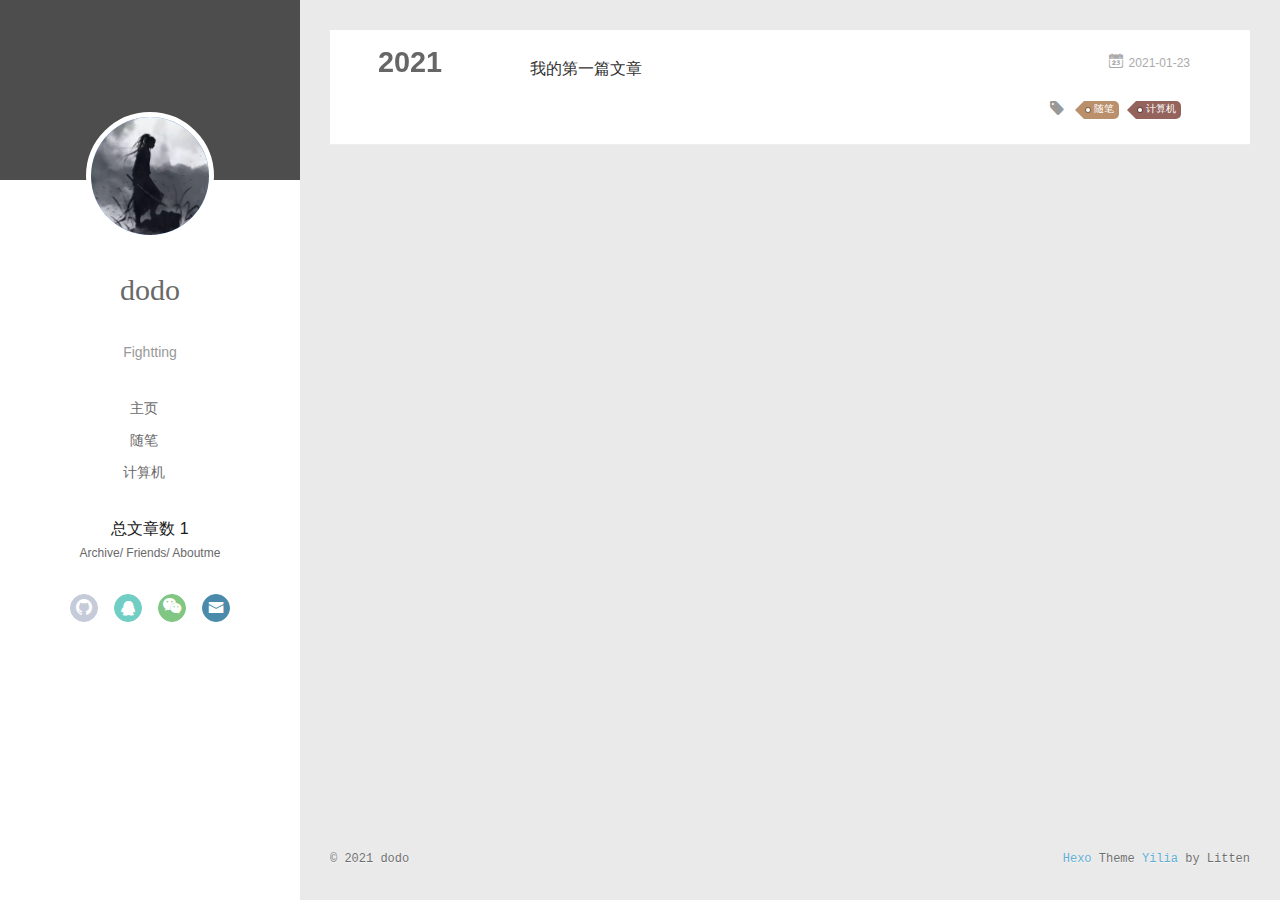
==== commit ddee5beb: "Site updated: 2021-01-23 20:13:04" ====
--- a/archives/index.html
+++ b/archives/index.html
@@ -49,7 +49,7 @@
 		  <h1 class="header-author"><a href="/">dodo</a></h1>
 		</hgroup>
 		
-		<p class="header-subtitle">对不起 我要赢</p>
+		<p class="header-subtitle">Fightting</p>
 		
 
 		<nav class="header-menu">
@@ -114,7 +114,7 @@
 			  <h1 class="header-author js-header-author">dodo</h1>
 			</hgroup>
 			
-			<p class="header-subtitle"><i class="icon icon-quo-left"></i>对不起 我要赢<i class="icon icon-quo-right"></i></p>
+			<p class="header-subtitle"><i class="icon icon-quo-left"></i>Fightting<i class="icon icon-quo-right"></i></p>
 			
 			
 			
@@ -389,7 +389,7 @@
     
     	<section class="tools-section tools-section-me" q-show="aboutme">
   	  	
-  	  		<div class="aboutme-wrap" id="js-aboutme">一个正在成长的man。&lt;br&gt;&lt;br&gt;我的QQ:2309106919</div>
+  	  		<div class="aboutme-wrap" id="js-aboutme">一个正在成长的man。</div>
   	  	
     	</section>
     
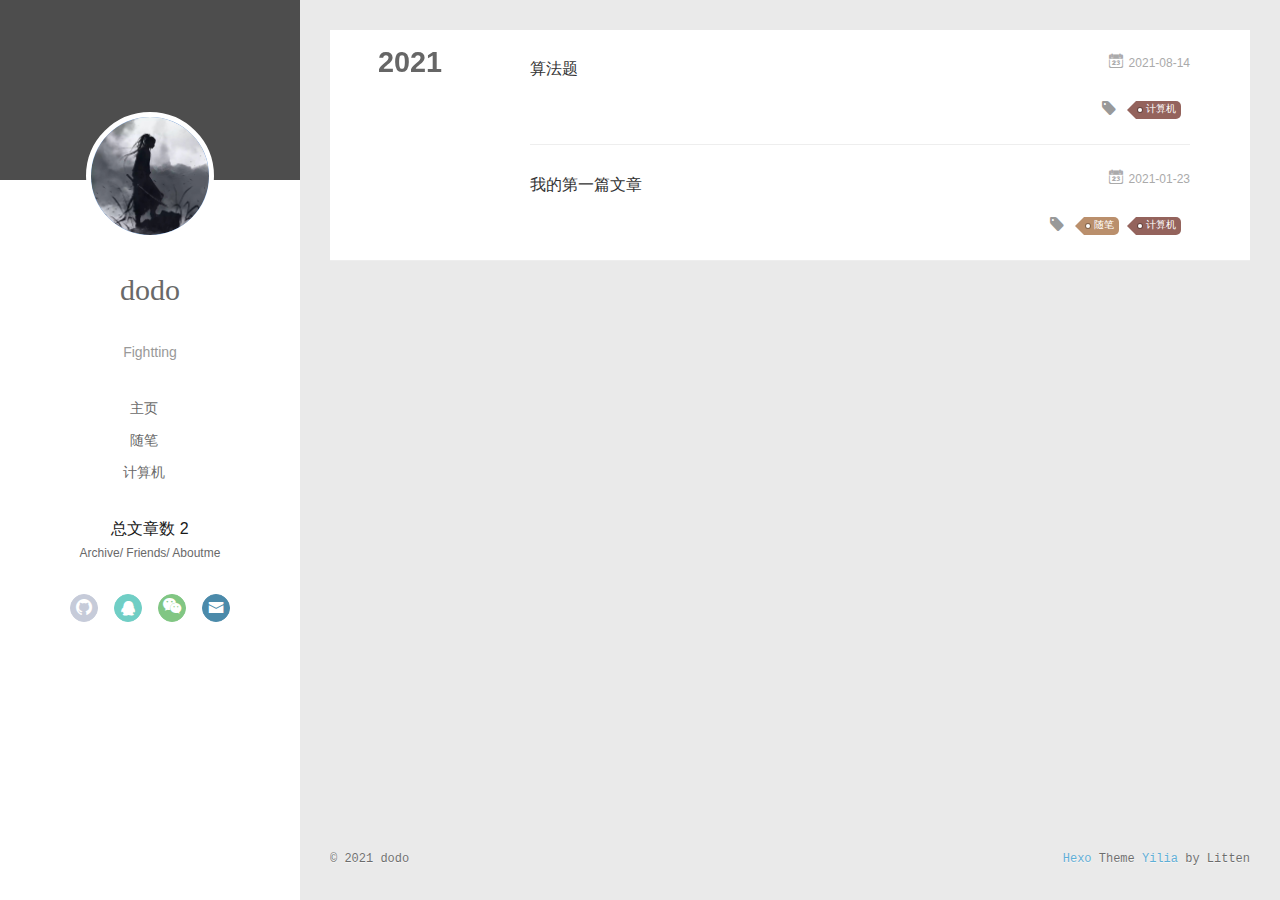
==== commit 25e1c7cb: "Site updated: 2021-08-14 15:09:58" ====
--- a/archives/index.html
+++ b/archives/index.html
@@ -64,7 +64,7 @@
 			</ul>
 		</nav>
 		<nav>
-   			 总文章数 1
+   			 总文章数 2
 		</nav>
 		<nav class="header-smart-menu">
     		
@@ -175,6 +175,44 @@
           <a href="/archives/2021" class="archive-year">2021</a>
         </div>
         <div class="archives">
+    
+    <article class="archive-article archive-type-post">
+  <div class="archive-article-inner">
+    <header class="archive-article-header">
+      	<div class="article-meta">
+	      	<a href="/2021/08/14/%E7%AE%97%E6%B3%95%E9%A2%98/" class="archive-article-date">
+  	<time datetime="2021-08-14T07:04:38.000Z" itemprop="datePublished"><i class="icon-calendar icon"></i>2021-08-14</time>
+</a>
+        </div>
+    	 
+  
+    <h1 itemprop="name">
+      <a class="archive-article-title" href="/2021/08/14/%E7%AE%97%E6%B3%95%E9%A2%98/">算法题</a>
+    </h1>
+  
+
+        <div class="article-info info-on-right">
+          
+	<div class="article-tag tagcloud">
+		<i class="icon-price-tags icon"></i>
+		<ul class="article-tag-list">
+			 
+        		<li class="article-tag-list-item">
+        			<a href="javascript:void(0)" class="js-tag article-tag-list-link color4">计算机</a>
+        		</li>
+      		
+		</ul>
+	</div>
+
+          
+
+        </div>
+        <div class="clearfix"></div>
+    </header>
+  </div>
+</article>
+  
+    
     
     <article class="archive-article archive-type-post">
   <div class="archive-article-inner">
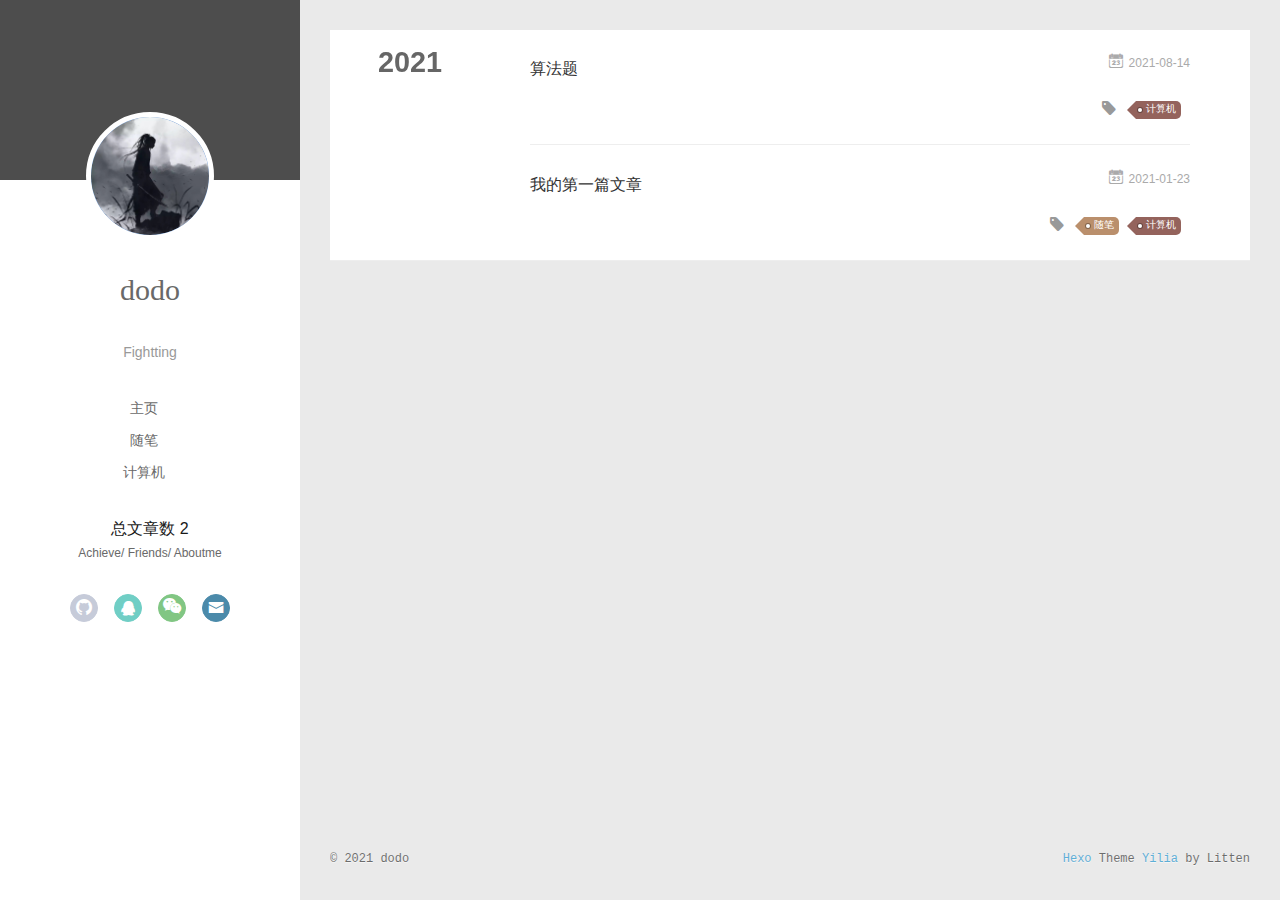
==== commit fdd11ac7: "Site updated: 2021-08-14 15:14:49" ====
--- a/archives/index.html
+++ b/archives/index.html
@@ -69,7 +69,7 @@
 		<nav class="header-smart-menu">
     		
     			
-    			<a q-on="click: openSlider(e, 'innerArchive')" href="javascript:void(0)">Archive</a>
+    			<a q-on="click: openSlider(e, 'innerArchive')" href="javascript:void(0)">Achieve</a>
     			
             
     			
@@ -327,7 +327,7 @@
     
     
       
-      <li style="width: 33.333333333333336%" q-on="click: openSlider(e, 'innerArchive')"><a href="javascript:void(0)" q-class="active:innerArchive">Archive</a></li>
+      <li style="width: 33.333333333333336%" q-on="click: openSlider(e, 'innerArchive')"><a href="javascript:void(0)" q-class="active:innerArchive">Achieve</a></li>
       
         
       
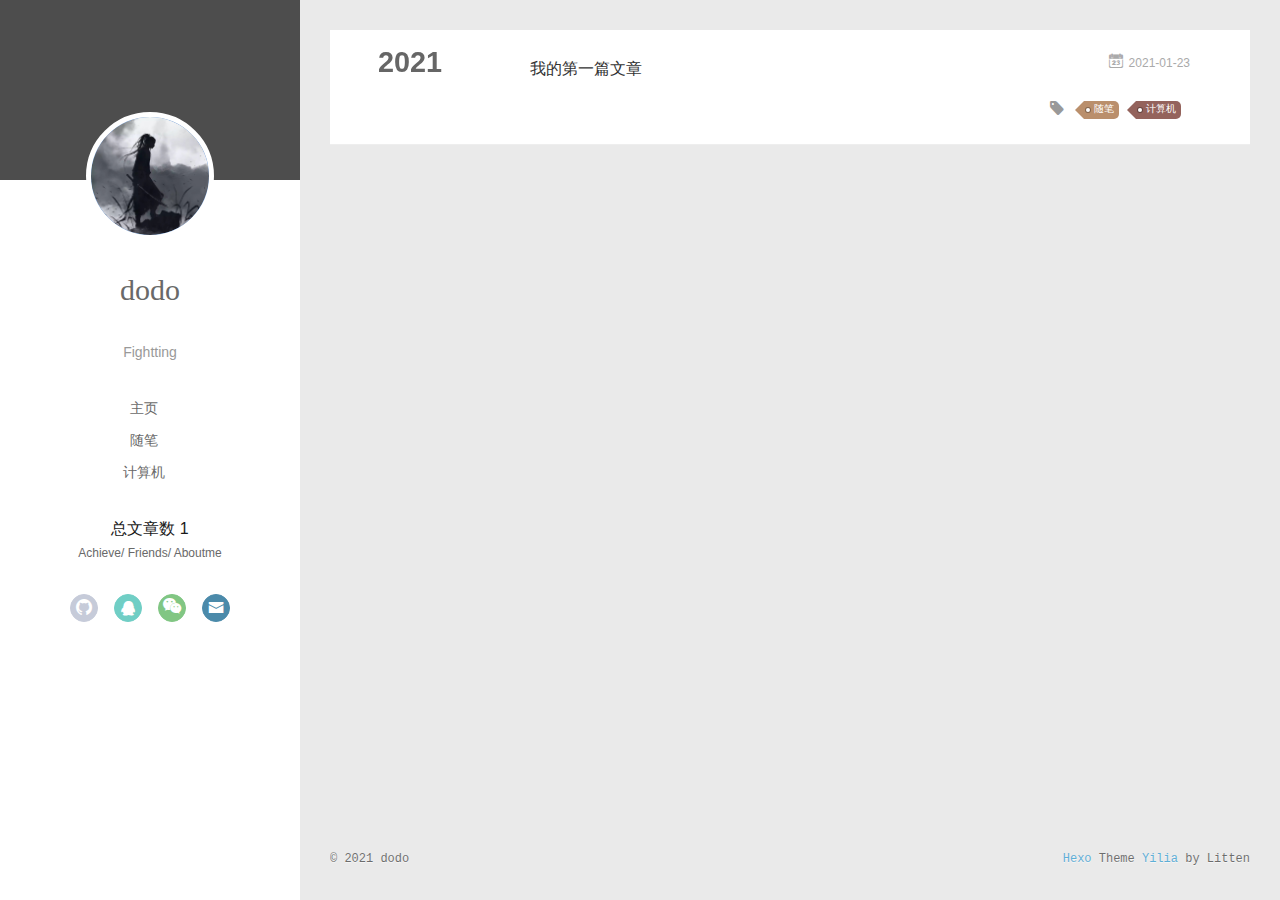
==== commit e3e972ce: "Site updated: 2021-08-14 15:30:53" ====
--- a/archives/index.html
+++ b/archives/index.html
@@ -64,7 +64,7 @@
 			</ul>
 		</nav>
 		<nav>
-   			 总文章数 2
+   			 总文章数 1
 		</nav>
 		<nav class="header-smart-menu">
     		
@@ -175,44 +175,6 @@
           <a href="/archives/2021" class="archive-year">2021</a>
         </div>
         <div class="archives">
-    
-    <article class="archive-article archive-type-post">
-  <div class="archive-article-inner">
-    <header class="archive-article-header">
-      	<div class="article-meta">
-	      	<a href="/2021/08/14/%E7%AE%97%E6%B3%95%E9%A2%98/" class="archive-article-date">
-  	<time datetime="2021-08-14T07:04:38.000Z" itemprop="datePublished"><i class="icon-calendar icon"></i>2021-08-14</time>
-</a>
-        </div>
-    	 
-  
-    <h1 itemprop="name">
-      <a class="archive-article-title" href="/2021/08/14/%E7%AE%97%E6%B3%95%E9%A2%98/">算法题</a>
-    </h1>
-  
-
-        <div class="article-info info-on-right">
-          
-	<div class="article-tag tagcloud">
-		<i class="icon-price-tags icon"></i>
-		<ul class="article-tag-list">
-			 
-        		<li class="article-tag-list-item">
-        			<a href="javascript:void(0)" class="js-tag article-tag-list-link color4">计算机</a>
-        		</li>
-      		
-		</ul>
-	</div>
-
-          
-
-        </div>
-        <div class="clearfix"></div>
-    </header>
-  </div>
-</article>
-  
-    
     
     <article class="archive-article archive-type-post">
   <div class="archive-article-inner">
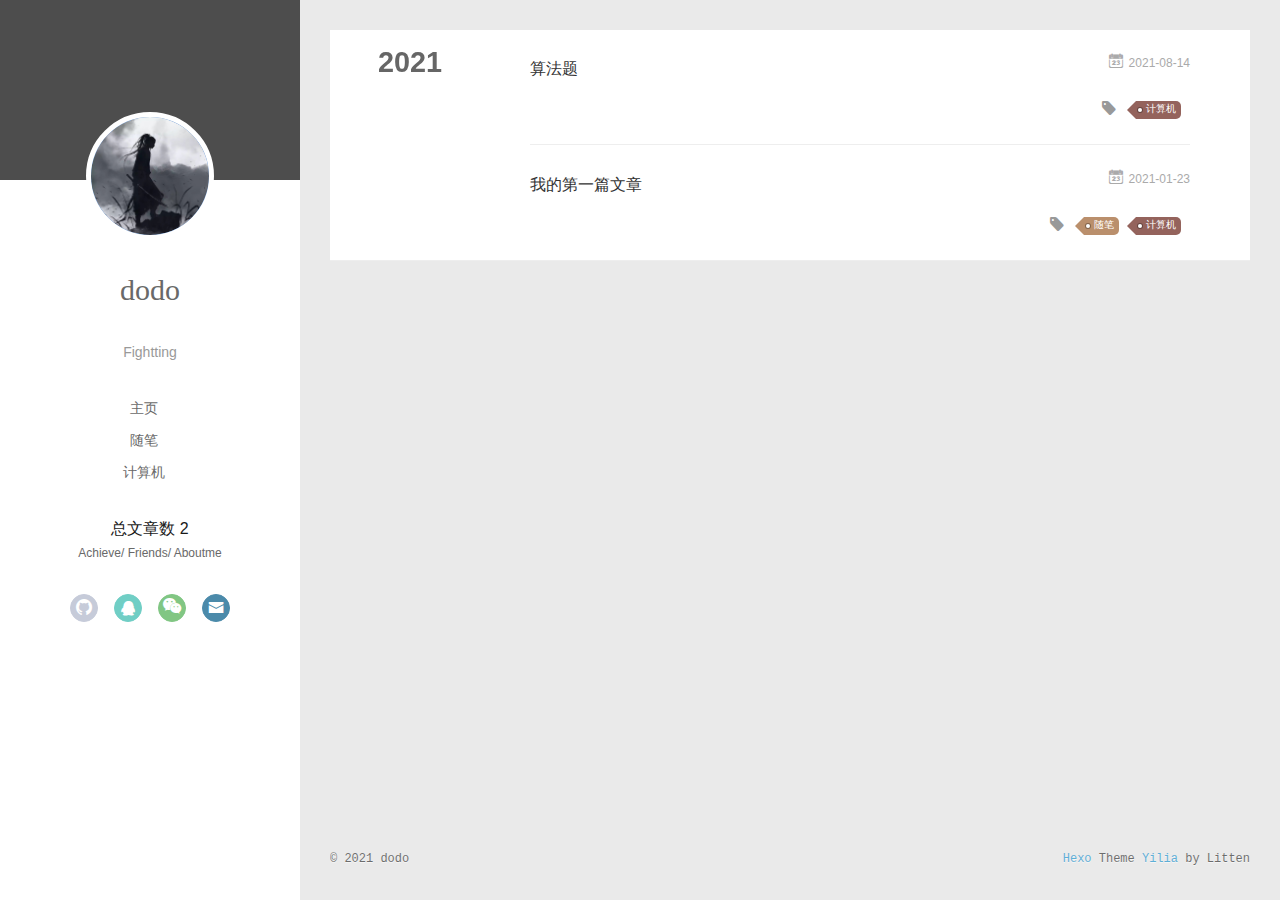
==== commit 716a9e74: "Site updated: 2021-08-14 15:49:02" ====
--- a/archives/index.html
+++ b/archives/index.html
@@ -64,7 +64,7 @@
 			</ul>
 		</nav>
 		<nav>
-   			 总文章数 1
+   			 总文章数 2
 		</nav>
 		<nav class="header-smart-menu">
     		
@@ -175,6 +175,44 @@
           <a href="/archives/2021" class="archive-year">2021</a>
         </div>
         <div class="archives">
+    
+    <article class="archive-article archive-type-post">
+  <div class="archive-article-inner">
+    <header class="archive-article-header">
+      	<div class="article-meta">
+	      	<a href="/2021/08/14/%E7%AE%97%E6%B3%95%E9%A2%98/" class="archive-article-date">
+  	<time datetime="2021-08-14T07:04:38.000Z" itemprop="datePublished"><i class="icon-calendar icon"></i>2021-08-14</time>
+</a>
+        </div>
+    	 
+  
+    <h1 itemprop="name">
+      <a class="archive-article-title" href="/2021/08/14/%E7%AE%97%E6%B3%95%E9%A2%98/">算法题</a>
+    </h1>
+  
+
+        <div class="article-info info-on-right">
+          
+	<div class="article-tag tagcloud">
+		<i class="icon-price-tags icon"></i>
+		<ul class="article-tag-list">
+			 
+        		<li class="article-tag-list-item">
+        			<a href="javascript:void(0)" class="js-tag article-tag-list-link color4">计算机</a>
+        		</li>
+      		
+		</ul>
+	</div>
+
+          
+
+        </div>
+        <div class="clearfix"></div>
+    </header>
+  </div>
+</article>
+  
+    
     
     <article class="archive-article archive-type-post">
   <div class="archive-article-inner">
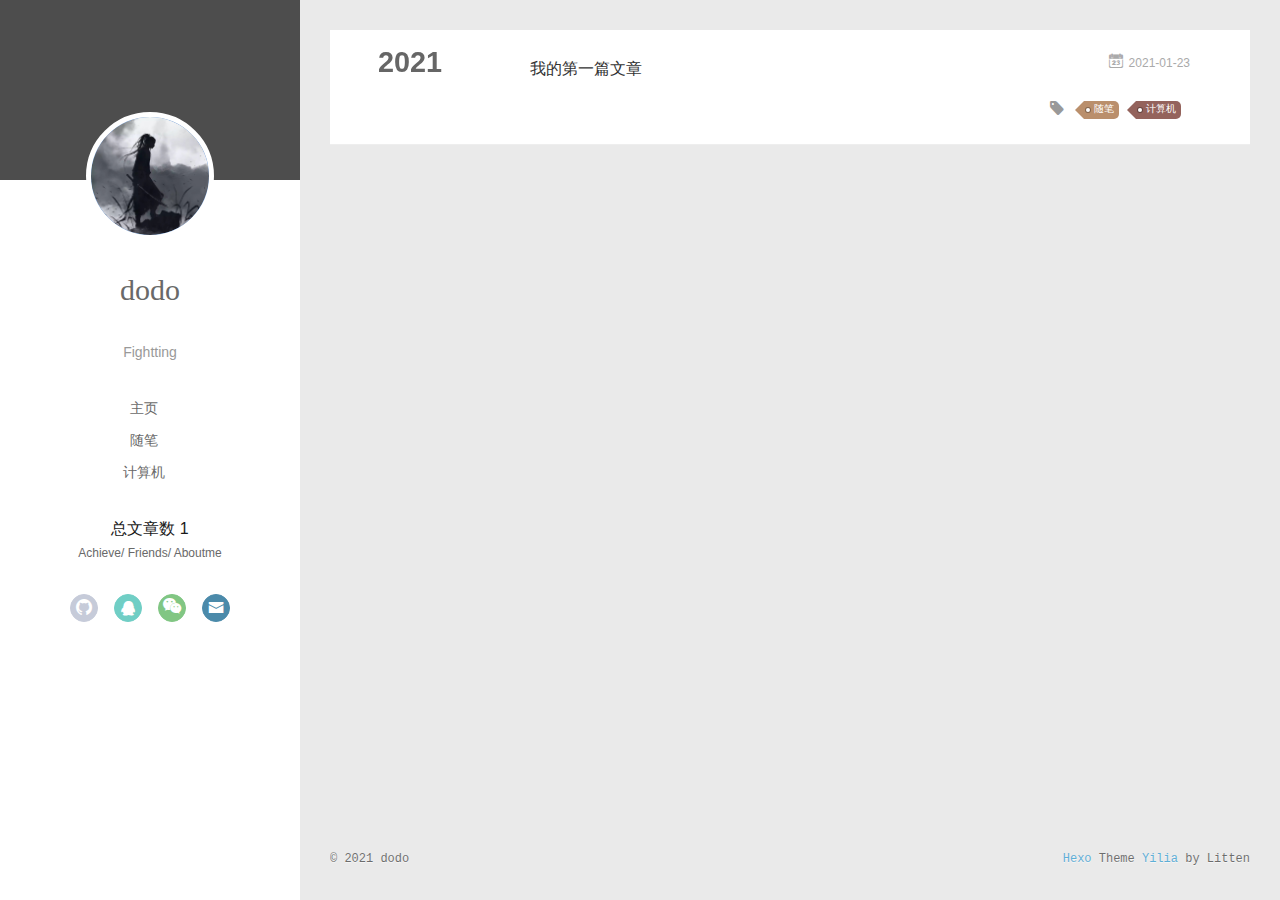
==== commit 845c93bf: "Site updated: 2021-08-14 15:55:27" ====
--- a/archives/index.html
+++ b/archives/index.html
@@ -64,7 +64,7 @@
 			</ul>
 		</nav>
 		<nav>
-   			 总文章数 2
+   			 总文章数 1
 		</nav>
 		<nav class="header-smart-menu">
     		
@@ -175,44 +175,6 @@
           <a href="/archives/2021" class="archive-year">2021</a>
         </div>
         <div class="archives">
-    
-    <article class="archive-article archive-type-post">
-  <div class="archive-article-inner">
-    <header class="archive-article-header">
-      	<div class="article-meta">
-	      	<a href="/2021/08/14/%E7%AE%97%E6%B3%95%E9%A2%98/" class="archive-article-date">
-  	<time datetime="2021-08-14T07:04:38.000Z" itemprop="datePublished"><i class="icon-calendar icon"></i>2021-08-14</time>
-</a>
-        </div>
-    	 
-  
-    <h1 itemprop="name">
-      <a class="archive-article-title" href="/2021/08/14/%E7%AE%97%E6%B3%95%E9%A2%98/">算法题</a>
-    </h1>
-  
-
-        <div class="article-info info-on-right">
-          
-	<div class="article-tag tagcloud">
-		<i class="icon-price-tags icon"></i>
-		<ul class="article-tag-list">
-			 
-        		<li class="article-tag-list-item">
-        			<a href="javascript:void(0)" class="js-tag article-tag-list-link color4">计算机</a>
-        		</li>
-      		
-		</ul>
-	</div>
-
-          
-
-        </div>
-        <div class="clearfix"></div>
-    </header>
-  </div>
-</article>
-  
-    
     
     <article class="archive-article archive-type-post">
   <div class="archive-article-inner">
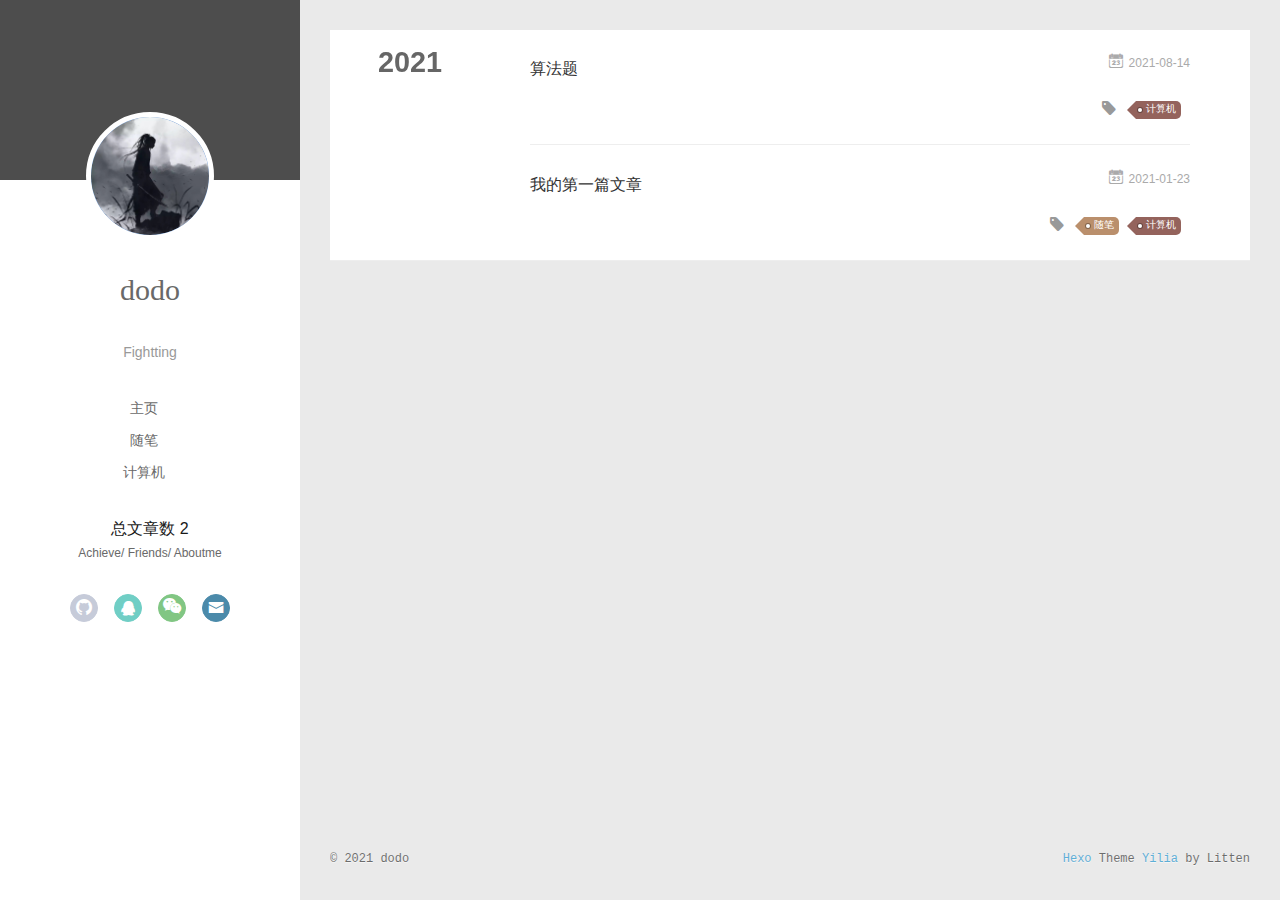
==== commit d47b2bdf: "Site updated: 2021-08-14 15:58:14" ====
--- a/archives/index.html
+++ b/archives/index.html
@@ -64,7 +64,7 @@
 			</ul>
 		</nav>
 		<nav>
-   			 总文章数 1
+   			 总文章数 2
 		</nav>
 		<nav class="header-smart-menu">
     		
@@ -175,6 +175,44 @@
           <a href="/archives/2021" class="archive-year">2021</a>
         </div>
         <div class="archives">
+    
+    <article class="archive-article archive-type-post">
+  <div class="archive-article-inner">
+    <header class="archive-article-header">
+      	<div class="article-meta">
+	      	<a href="/2021/08/14/%E7%AE%97%E6%B3%95%E9%A2%98/" class="archive-article-date">
+  	<time datetime="2021-08-14T07:04:38.000Z" itemprop="datePublished"><i class="icon-calendar icon"></i>2021-08-14</time>
+</a>
+        </div>
+    	 
+  
+    <h1 itemprop="name">
+      <a class="archive-article-title" href="/2021/08/14/%E7%AE%97%E6%B3%95%E9%A2%98/">算法题</a>
+    </h1>
+  
+
+        <div class="article-info info-on-right">
+          
+	<div class="article-tag tagcloud">
+		<i class="icon-price-tags icon"></i>
+		<ul class="article-tag-list">
+			 
+        		<li class="article-tag-list-item">
+        			<a href="javascript:void(0)" class="js-tag article-tag-list-link color4">计算机</a>
+        		</li>
+      		
+		</ul>
+	</div>
+
+          
+
+        </div>
+        <div class="clearfix"></div>
+    </header>
+  </div>
+</article>
+  
+    
     
     <article class="archive-article archive-type-post">
   <div class="archive-article-inner">
